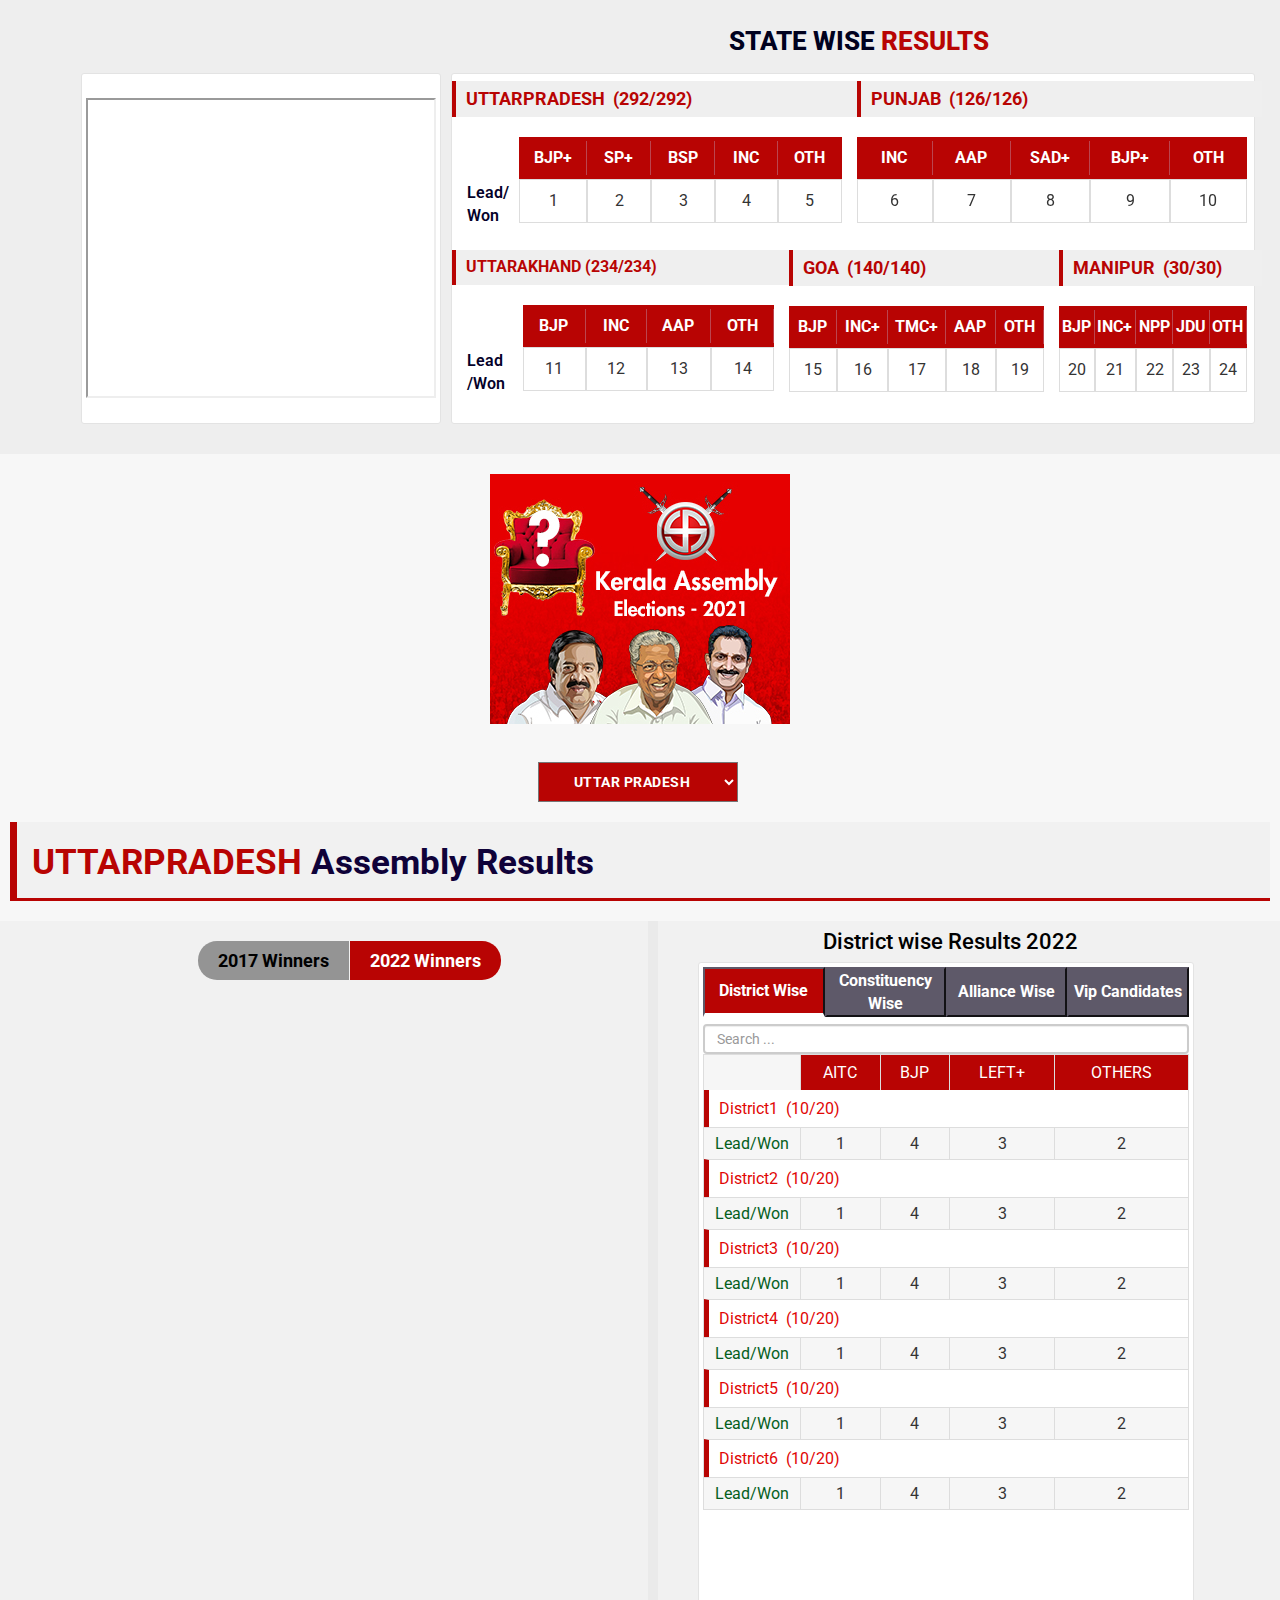
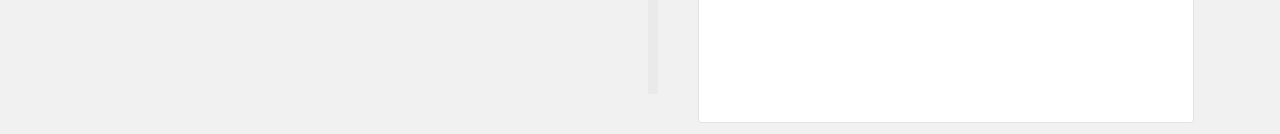
==== index.html @ da99a263 "fiveStateTally function added" ====
<!DOCTYPE html>
<html lang="en">

<head>
  <meta charset="utf-8">
  <meta http-equiv="X-UA-Compatible" content="IE=edge">
  <!-- <meta http-equiv="Content-Security-Policy" content="IE=edge"> -->
  <meta name="viewport" content="width=device-width, initial-scale=1">
  <title>ETV Bharat Election</title>
  <!-- Bootstrap -->
  <link href="css/bootstrap.min.css" rel="stylesheet">
  <link href="css/font-awesome.min.css" rel="stylesheet">
  <link href="css/styles.css" rel="stylesheet">
  <link href="css/responsive.css" rel="stylesheet">
  <link href="css/flowplayer.min.css" rel="stylesheet">
  <link rel="stylesheet" href="css/data-tables.css">
  <link href="https://fonts.googleapis.com/css?family=Roboto:100,300,400,500,700,900" rel="stylesheet"
    type="text/css" />
  <link href="https://fonts.googleapis.com/css?family=Merriweather:300,300i,400,400i,700,700i,900,900i" rel="stylesheet"
    type="text/css" />
  <link href="https://fonts.googleapis.com/css?family=Asap:400,500,600,700|Cinzel:400,700|Maven+Pro:400,500,700"
    rel="stylesheet">
  <style>
    .highcharts-yaxis-labels { 
      display: none;
    }
  </style>
  <script async src="https://securepubads.g.doubleclick.net/tag/js/gpt.js"></script>
  <!-- Assam adds -->
  <script>
    window.googletag = window.googletag || { cmd: [] };
    googletag.cmd.push(function () {
      googletag.defineSlot('/175434344/ETB-Mdot-WB-Election-300x250-2', [300, 250], 'div-gpt-ad-1619693992826-0').addService(googletag.pubads());
      googletag.defineSlot('/175434344/ETB-Mdot-WB-Election-300x250-1', [300, 250], 'div-gpt-ad-1619693965889-0').addService(googletag.pubads());
      googletag.defineSlot('/175434344/ETB-Mdot-Tamilnadu-Election-300x250-2', [300, 250], 'div-gpt-ad-1619693924710-0').addService(googletag.pubads());
      googletag.defineSlot('/175434344/ETB-Mdot-Kerala-Election-300x250-1', [300, 250], 'div-gpt-ad-1619694049650-0').addService(googletag.pubads());
      googletag.defineSlot('/175434344/ETB-Mdot-Kerala-Election-300x250-2', [300, 250], 'div-gpt-ad-1619694076984-0').addService(googletag.pubads());
      googletag.defineSlot('/175434344/ETB-Mdot-Assam-Election-300x250-2', [300, 250], 'div-gpt-ad-1619693831909-0').addService(googletag.pubads());
      googletag.defineSlot('/175434344/ETB-Mdot-Tamilnadu-Election-300x250-1', [300, 250], 'div-gpt-ad-1619693895857-0').addService(googletag.pubads());
      googletag.defineSlot('/175434344/ETB-Mdot-Assam-Election-300x250-1', [300, 250], 'div-gpt-ad-1619690557572-0').addService(googletag.pubads());
      googletag.defineSlot('/175434344/ETB-Tamilnadu-Election-300x250', [300, 250], 'div-gpt-ad-1619085019384-0').addService(googletag.pubads());
      googletag.defineSlot('/175434344/ETB-Assam-Election-728x90', [728, 90], 'div-gpt-ad-1619084890267-0').addService(googletag.pubads());
      googletag.defineSlot('/175434344/ETB-Tamilnadu-Election-728x90', [728, 90], 'div-gpt-ad-1619085076269-0').addService(googletag.pubads());
      googletag.defineSlot('/175434344/ETB-Kerala-Election-728x90', [728, 90], 'div-gpt-ad-1619085131490-0').addService(googletag.pubads());
      googletag.defineSlot('/175434344/ETB-WB-Election-728x90', [728, 90], 'div-gpt-ad-1619084795127-0').addService(googletag.pubads());
      googletag.pubads().enableSingleRequest();
      googletag.pubads().collapseEmptyDivs();
      googletag.enableServices();
    });
  </script>
  <!-- Kerala Adds -->
  <script>
    window.googletag = window.googletag || { cmd: [] };
    googletag.cmd.push(function () {
      googletag.defineSlot('/175434344/ETB-Telugu-Andhrapradesh-Home-728x90-1', [728, 90], 'div-gpt-ad-1619591042705-0').addService(googletag.pubads());
      googletag.defineSlot('/175434344/ETB-Telugu-Andhrapradesh-Home-728x90-1', [728, 90], 'div-gpt-ad-1619591042705-0').addService(googletag.pubads());
      googletag.defineSlot('/175434344/ETB-HIndi-Bihar-Home-728x90-1', [728, 90], 'div-gpt-ad-1619590721177-0').addService(googletag.pubads());
      googletag.defineSlot('/175434344/ETB-Hindi-Delhi-Home-728x90-1', [728, 90], 'div-gpt-ad-1619591521659-0').addService(googletag.pubads());
      googletag.defineSlot('/175434344/ETB-Hindi-Delhi-Home-728x90-1', [728, 90], 'div-gpt-ad-1619591521659-0').addService(googletag.pubads());
      googletag.defineSlot('/175434344/ETB-English-National-Home-728x90-1', [728, 90], 'div-gpt-ad-1619590544629-0').addService(googletag.pubads());
      googletag.defineSlot('/175434344/ETB-Gujarati-Gajarat-Home-728x90-1', [728, 90], 'div-gpt-ad-1619590647524-0').addService(googletag.pubads());
      googletag.defineSlot('/175434344/ETB-HIndi-Haryana-Home-728x90-1', [728, 90], 'div-gpt-ad-1619591655993-0').addService(googletag.pubads());
      googletag.defineSlot('/175434344/ETB-HIndi-Himachalpradesh-Home-728x90-1', [728, 90], 'div-gpt-ad-1619591814342-0').addService(googletag.pubads());
      googletag.defineSlot('/175434344/ETB-HIndi-Jharkhand-Home-728x90-1', [728, 90], 'div-gpt-ad-1619592055180-0').addService(googletag.pubads());
      googletag.defineSlot('/175434344/ETB-Kannada-Karnataka-Home-728x90-1', [728, 90], 'div-gpt-ad-1619592490022-0').addService(googletag.pubads());
      googletag.defineSlot('/175434344/ETB-HIndi-Madhyapradesh-Home-728x90-1', [728, 90], 'div-gpt-ad-1619592125445-0').addService(googletag.pubads());
      googletag.defineSlot('/175434344/ETB-Marathi-Maharashtra-Home-728x90-1', [728, 90], 'div-gpt-ad-1619591246174-0').addService(googletag.pubads());
      googletag.defineSlot('/175434344/ETB-Oriya-Odisha-Home-728x90-1', [728, 90], 'div-gpt-ad-1619591308767-0').addService(googletag.pubads());
      googletag.defineSlot('/175434344/ETB-Punjabi-Punjab-Home-728x90-1', [728, 90], 'div-gpt-ad-1619591110009-0').addService(googletag.pubads());
      googletag.defineSlot('/175434344/ETB-HIndi-Rajasthan-Home-728x90-1', [728, 90], 'div-gpt-ad-1619592214223-0').addService(googletag.pubads());
      googletag.defineSlot('/175434344/ETB-Telugu-Telangana-Home-728x90-1', [728, 90], 'div-gpt-ad-1619590988230-0').addService(googletag.pubads());
      googletag.defineSlot('/175434344/ETB-urdu-jammu-and-kashmir-Home-728x90-1', [728, 90], 'div-gpt-ad-1619590933874-0').addService(googletag.pubads());
      googletag.defineSlot('/175434344/ETB-Urdu-National-Home-728x90-1', [728, 90], 'div-gpt-ad-1619590881032-0').addService(googletag.pubads());
      googletag.defineSlot('/175434344/ETB-HIndi-UttaraKhand-Home-728x90-1', [728, 90], 'div-gpt-ad-1619592287168-0').addService(googletag.pubads());
      googletag.defineSlot('/175434344/ETB-HIndi-Uttarpradesh-Home-728x90-1', [728, 90], 'div-gpt-ad-1619592365397-0').addService(googletag.pubads());
      googletag.defineSlot('/175434344/ETB-HIndi-chhattisgarh-Home-728x90-1', [728, 90], 'div-gpt-ad-1619672928221-0').addService(googletag.pubads());
      googletag.pubads().enableSingleRequest();
      googletag.pubads().collapseEmptyDivs();
      googletag.enableServices();
    });
  </script>

</head>

<body>
  <!-- etv-bharat-elections-logo -->
  <div style="width: 1px; min-width:100%;">
    
    <div>
      <!-- <div id="test-player"></div> -->
      <section class="content-sec section-pan" style="background: #EEEEEE;">
        <div class="container-fluid">
          <div class="row headingh5">
            <div class="col-lg-12 col-md-12 col-sm-12">
              <div class="col-lg-4 col-md-4 col-sm-12">
                <!-- <div class="col-lg-12 col-md-12 col-sm-12 no-pad"> -->
                <div class="main-heading">
                  <div class="row">
                    <div class="live-buttons col-lg-12 col-md-12 col-sm-12 col-xs-12 btn-group buttons" id="btn-live"
                      style="visibility: hidden;">
                      <!-- <div class="col-lg-12 col-md-12 col-sm-12 btn-group buttons"> -->
                      <button class="btn-background col-lg-5 col-md-5 col-sm-5 col-xs-5 live"
                        onclick="getLiveStateNews()" id="livenews">Live News </button>
                      <!-- <hr> -->
                      <button class="btn-background col-lg-6 col-md-6 col-sm-6 col-xs-6 live" onclick="getLiveDebate()"
                        id="livedebate">Live Debate</button>
                      <!-- </div> -->
                    </div>

                  </div>
                </div>
                <!-- </div> -->

                <!-- <div class="row headingh5"> -->
                <div class="col-lg-12 col-md-12 col-sm-12 no-pad" style="text-align: center;">
                  <!-- <div class="col-lg-4 col-md-4 col-sm-12 no-pad"> -->
                  <div class="col-blg col-bg col-last-child-resp">
                    <div class="live-news live-option" id="test-player">
                    </div>
                    <!-- <img src="./images/ads/standard-side-ad-2.jpg" style="margin-top: 45px;"> -->
                  </div>
                  <!-- </div> -->
                </div>
              </div>
              <div class="col-lg-8 col-md-8 col-sm-12" style="padding-left: 0;">
                <div class="row">
                  <div class="col-lg-12 col-md-12 col-sm-12" style="background: none;">
                    <div class="main-heading">
                      <h5 id="ec-result">STATE WISE <span>RESULTS</span></h5>
                    </div>
                  </div>
                </div>

                <div class="row">
                  <div class="col-blg col-bg col-last-child-resp clearfix">
                    <div class="row">
                      <div class="col-lg-12 col-md-12"
                        style="display: block; height: 164px;padding-right: 3px; padding-left: 11px;">
                        <div class="col-lg-6 col-md-6 col-sm-12 col-xs-12 no-pad bihar" id="bihar_tally">
                          <div>
                            <div class="state-name">UTTARPRADESH&nbsp;&nbsp;(<span id="UpTotal"></span>)</span></div>
                            <div class="col-lg-12 col-md-12 col-sm-12 col-xs-12 tally-table">
                              <div class="row">
                                <div class="col-lg-2 col-md-2 col-sm-1 col-xs-2" style="padding-right: 0;">
                                  <table style="width: auto" class="LW-width">
                                    <thead>
                                      <tr>
                                        <th class="tdata" style="visibility:hidden;width: 70px;height: 40px;"></th>
                                      </tr>
                                    </thead>
                                    <tbody>
                                      <tr>
                                        <td class="lead-win" style="color: #040129; word-break: break-word; height: 32px;">Lead/Won
                                        </td>
                                      </tr>
                                      <!-- <tr>
                                        <td class="lead-win" style="color: #0C6727; font-size: 18px; height: 32px;">Won
                                        </td>
                                      </tr> -->
                                    </tbody>
                                  </table>
                                </div>
                                <div class="col-lg-10 col-md-10 col-sm-11 col-xs-10" style="padding-left:0;">
                                  <table
                                    class="fixTable table1 table table-hover table-responsive col-lg-12 col-md-12 col-sm-12 col-xs-12 no-pad "
                                    id="westBengal" style="width: 100%;margin-left: 0px;">
                                    <thead>
                                      <tr>
                                        <!-- <th style="visibility: hidden; width: 70px;"></th> -->
                                        <!-- <th class="tdata2" style="background: #29A745;">AITC</th>
                                        <th class="tdata2" style="background: #FD8318;">BJP</th>
                                        <th class="tdata2" style="background: #FD2C2C;">LEFT+</th>
                                        <th class="tdata2" style="background: #BCBCBC;">OTH</th> -->
                                      </tr>
                                    </thead>
                                    <tbody id="Up_data" class="td-border">
                                    </tbody>
                                  </table>
                                </div>
                              </div>
                            </div>
                          </div>
                        </div>
                        <div class="col-lg-6 col-md-6 col-sm-12 col-xs-12 no-pad bihar" id="bihar_tally">

                          <!-- <div> -->
                          <div class="state-name">PUNJAB&nbsp;&nbsp;(<span id="PbTotal"></span>)</span></div>
                          <div class="col-lg-12 col-md-12 col-sm-12 col-xs-12 tally-table">
                            <div class="row">
                              <div class="hidden-md col-sm-1 hidden-xl hidden-lg col-xs-2" style="padding-right: 0;">
                                <table style="width: auto" class="LW-width">
                                  <thead>
                                    <tr>
                                      <th class="tdata" style="visibility:hidden;width: 70px;height: 40px;"></th>
                                    </tr>
                                  </thead>
                                  <tbody>
                                    <tr>
                                      <td class="lead-win" style="color: #040129; word-break: break-word; height: 32px;">Lead/Won
                                      </td>
                                    </tr>
                                    <!-- <tr>
                                      <td class="lead-win" style="color: #0C6727; font-size: 18px; height: 32px;">Won
                                      </td>
                                    </tr> -->
                                  </tbody>
                                </table>
                              </div>
                              <div class="col-lg-12 col-md-12 col-sm-11 col-xs-10"  style="padding-left:0;">
                                <table
                                  class="fixTable table1 table table-hover table-responsive col-lg-12 col-md-12 col-sm-12 col-xs-12 no-pad"
                                  id="assam" style="width: 100%">
                                  <thead>
                                    <tr>
                                      <!-- <th style="visibility: hidden; width: 70px;"></th> -->
                                      <!-- <th class="tdata2" style="background: #FD8318;">BJP+</th>
                                      <th class="tdata2" style="background: #5491FB;">INC+</th>
                                      <th class="tdata2" style="background: #FD2C2C;">AJP+</th>
                                      <th class="tdata2" style="background: #BCBCBC;">OTH</th> -->
                                    </tr>
                                  </thead>
                                  <tbody id="Pb_data" class="td-border">
                                    <!-- <tr style="height: 28px;">
                                                <td></td>
                                                <td></td><td></td><td></td>
                                             </tr>
                                             <tr style="height: 28px;">
                                                <td></td>
                                                <td></td><td></td><td></td>
                                             </tr> -->
                                  </tbody>
                                </table>
                              </div>
                            </div>
                          </div>

                        </div>


                        <!-- Ad-Blog -->
                       
                      </div>
                    </div>

                    <div class="row">
                      <div class="col-lg-12 col-md-12"
                        style="height: 164px; margin-top: 5px;padding-right: 3px; padding-left: 11px;">
                        <div class="col-lg-5 col-md-5 col-sm-12 col-xs-12 no-pad bihar" id="bihar_tally">


                          <div>
                            <div class="state-name puducherry-name">UTTARAKHAND&nbsp;(<span
                                id="UkTotal"></span>)</span></div>
                            <div class="col-lg-12 col-md-12 col-sm-12 col-xs-12 tally-table">
                              <div class="row">
                                <div class="col-lg-2 col-md-2 col-sm-1 col-xs-2" style="padding-right: 0;">
                                  <table style="width: auto" class="LW-width UK-LW-width">
                                    <thead>
                                      <tr>
                                        <th class="tdata" style="visibility:hidden;width: 70px;height: 40px;"></th>
                                      </tr>
                                    </thead>
                                    <tbody>
                                      <tr>
                                        <td class="lead-win" style="color: #040129; height: 32px;">Lead/Won
                                        </td>
                                      </tr>
                                      <!-- <tr>
                                        <td class="lead-win" style="color: #0C6727; font-size: 18px; height: 32px;">Won
                                        </td>
                                      </tr> -->
                                    </tbody>
                                  </table>
                                </div>
                                <div class="col-lg-10 col-md-10 col-sm-11 col-xs-10 PB-padding-left" >
                                  <table
                                    class="fixTable table1 table table-hover table-responsive col-lg-12 col-md-12 col-sm-12 col-xs-12 no-pad"
                                    id="puducherry" style="width: 100%">
                                    <thead>
                                      <tr>
                                        <!-- <th style="visibility: hidden; width: 70px;"></th> -->
                                        <!-- <th class="tdata2" style="background: #5491FB;">UPA</th>
                                        <th class="tdata2" style="background: #FD8318;">NDA</th>
                                        <th class="tdata2" style="background: #BCBCBC;">OTH</th> -->
                                      </tr>
                                    </thead>
                                    <tbody id="Uk_data" class="td-border">
                                      <!-- <tr style="height: 28px;">
                                             <td></td>
                                             <td></td><td></td>
                                          </tr>
                                          <tr style="height: 28px;">
                                             <td></td>
                                             <td></td><td></td>
                                          </tr> -->
                                    </tbody>
                                  </table>
                                </div>

                              </div>
                            </div>
                            <!-- </div> -->


                          </div>
                        </div>
                        


                       
                        <div class="col-lg-4 col-md-4 col-sm-12 col-xs-12 no-pad">

                          <div class="state-name">GOA&nbsp;&nbsp;(<span id="tamilTotal"></span>)</span></div>
                          <div class="col-lg-12 col-md-12 col-sm-12 tally-table">
                            <div class="row">
                              <div class="hidden-md col-sm-1 hidden-xl hidden-lg col-xs-2" style="padding-right: 0;">
                                <table style="width: auto;" class="LW-width">
                                  <thead>
                                    <tr>
                                      <th class="tdata" style="visibility:hidden;width: 70px;height: 40px;"></th>
                                    </tr>
                                  </thead>
                                  <tbody>
                                    <tr>
                                      <td class="lead-win" style="color: #040129; word-break: break-word; height: 32px;">Lead/Won
                                      </td>
                                    </tr>
                                    <!-- <tr>
                                      <td class="lead-win" style="color: #0C6727; font-size: 18px; height: 32px;">Won
                                      </td>
                                    </tr> -->
                                  </tbody>
                                </table>
                              </div>
                              <div class="col-lg-12 col-md-12 col-sm-11 col-xs-10" style="padding-left:0;">
                                <table
                                  class="fixTable table1 table table-hover table-responsive col-lg-12 col-md-12 col-sm-12 col-xs-12 no-pad "
                                  id="tamilnadu" style="width: 100%;">
                                  <thead>
                                    <tr>
                                      <!-- <th style="visibility: hidden; width: 70px;"></th> -->
                                      <!-- <th class="tdata1" style="background: #29A745;" width='95'>AIADMK+</th>
                                      <th class="tdata1" style="background: #FD2C2C;" width='95'>DMK+</th>
                                      <th class="tdata1" style="background: #1E1E1E;" width='95'>AMMK+</th>
                                      <th class="tdata1" style="background: #E60706;" width='95'>MNM+</th>
                                      <th class="tdata1" style="background: #0B7D24;" width='95'>NTK</th>
                                      <th class="tdata1" style="background: #BCBCBC;" width='95'>OTH</th> -->

                                    </tr>
                                  </thead>
                                  <tbody id="Ga_data" class="td-border">
                                    <!-- <tr style="height: 28px;">
                                          <td></td>
                                          <td></td><td></td><td></td>
                                       </tr>
                                       <tr style="height: 28px;">
                                          <td></td>
                                          <td></td><td></td><td></td><td></td><td></td>
                                       </tr> -->
                                  </tbody>
                                </table>
                              </div>
                            </div>
                          </div>
                        </div>
                        <div class="col-lg-3 col-md-3 col-sm-12 col-xs-12 no-pad">

                          <!-- <div> -->
                          <div class="state-name">MANIPUR&nbsp;&nbsp;(<span id="keralaTotal"></span>)</span></div>
                          <div class="col-lg-12 col-md-12 col-sm-12 tally-table">
                            <div class="row">
                              <div class="hidden-md col-sm-1 hidden-xl hidden-lg col-xs-2" style="padding-right: 0;">
                                <table style="width: auto" class="LW-width">
                                  <thead>
                                    <tr>
                                      <th class="tdata" style="visibility:hidden;width: 70px;height: 40px;"></th>
                                    </tr>
                                  </thead>
                                  <tbody>
                                    <tr>
                                      <td class="lead-win" style="color: #040129; word-break: break-word; height: 32px;">Lead/Won
                                      </td>
                                    </tr>
                                    <!-- <tr>
                                      <td class="lead-win" style="color: #0C6727; font-size: 18px; height: 32px;">Won
                                      </td>
                                    </tr> -->
                                  </tbody>
                                </table>
                              </div>
                              <div class="col-lg-12 col-md-12 col-sm-11 col-xs-10" style="padding-left:0;">
                                <table
                                  class="fixTable table1 table table-hover table-responsive col-lg-12 col-md-12 col-sm-12 col-xs-12 no-pad"
                                  id="kerala" style="width: 100%">
                                  <thead>
                                    <tr>
                                      <!-- <th style="visibility: hidden; width: 70px;"></th> -->
                                      <!-- <th class="tdata2" style="background: #E60706;width: 95px">LDF</th>
                                      <th class="tdata2" style="background: #5491FB;" width='95'>UDF</th>
                                      <th class="tdata2" style="background: #FD8318;">NDA</th>
                                      <th class="tdata2" style="background: #BCBCBC;">OTH</th> -->
                                    </tr>
                                  </thead>
                                  <tbody id="Mnr_data" class="td-border">
                                    <!-- <tr style="height: 28px;">
                                                <td></td>
                                                <td></td><td></td><td></td>
                                             </tr>
                                             <tr style="height: 28px;">
                                                <td></td>
                                                <td></td><td></td><td></td>
                                             </tr> -->
                                  </tbody>
                                </table>
                              </div>
                            </div>
                          </div>
                        </div>
                      </div>




                    </div>
                    <!-- <hr style="border-bottom: 3px solid #EFEFEF; margin: 0; margin-top: 5px;"> -->
                  </div>
                </div>



              </div>

            </div>
          </div>




        </div>

      </section>

      <section id="state-adds" style="margin-top: 20px;">
        <div class="container">
          <!-- <di/v class="col-lg-4 col-md-4"> -->
          <div class="col-lg-4 col-md-4 col-sm-12 col-xs-12 no-pad" style="text-align: center;">
            <div class="add-blog col-ad1">
              <div class="add-space" id="web-add">

              </div>
            </div>
          </div>
          <!-- </div> -->
          <div class="col-lg-4 col-md-4 col-sm-12 col-xs-12 no-pad" style="text-align: center;">
            <div id="state-img">
              <!-- <img src="images/states/westbengal.jpg" alt="" style="width: 100%; height: auto;" /> -->
            </div>
          </div>
          <!-- <div class="col-lg-4 col-md-4"> -->
          <div class="col-lg-4 col-md-4 col-sm-12 col-xs-12 no-pad" style="text-align: center;">
            <div class="add-blog col-ad1">
              <div class="add-space1" id="web-add1">

              </div>
            </div>
          </div>
        </div>
        <!-- </di> -->
      </section>
      <div class="container">
        <div class="col-lg-4 col-md-4 col-sm-12 col-xs-12 no-pad"></div>
      <div class="col-lg-4 col-md-4 col-sm-12 col-xs-12 no-pad">
        <div class="col-lg-12 col-md-12 col-sm-12 col-xs-12 selectState" style="text-align: center;" >
          <select id="mySelect" onchange="selectState()">
            <option value="Up" class="select-opt" >UTTAR PRADESH</option>
            <option value="Pb" class="select-opt" >PUNJAB</option>
            <option value="Uk" class="select-opt" >UTTARAKHAND</option>
          </select>
        </div>
      </div>
      <div class="col-lg-4 col-md-4 col-sm-12 col-xs-12 no-pad"></div>
    </div>
      <!-- <div style="display: none"> -->
        <div class="col-lg-12 col-md-12 col-sm-12 col-xs-12 no-pad">
          <div id="election-state" class="row election-state" >
            <div class = "col-lg-12 col-md-12 col-sm-12 col-xs-12 no-pad">
              <h1><span class="state-select" id="state-name"></span> Assembly Results</h1>
            </div>
        
            <!-- <div class="col-lg-4 col-md-4 col-sm-4 col-xs-4 no-pad InDiv">
              <select id="mySelect"  class="mySelect"  onchange="selectState()">
                <option value="Up" class="select-opt" >UTTARPRADESH</option>
                <option value="Pb" class="select-opt" >PUNJAB</option>
                <option value="Uk" class="select-opt" >UTTARAKHAND</option>
                <option value="Goa" class="select-opt" >GOA</option>
                <option value="Mn"class="select-opt" >MANIPUR</option>
              </select>
            </div> -->
          </div>
         
        </div>
      <!-- </div> -->
      <section id="other-states" class="container-fluid election-results"
        style="background-color: #F1F1F1; border-bottom:1px solid#F1F1F1; display: none">
        <div class="col-lg-12 col-md-12 col-sm-12 col-xs-12 no-pad">
          <div class="iframe-embed col-lg-6 col-md-6 col-sm-12 col-xs-12 no-pad  ">
            <div class="btn-group1" style="display: block;">
              <button class="year prev-year " style="display: inline-block" onclick="getPrevYear()"
                id="previous-year">2017 Winners</button>
              <button class="year crnt-year clicked" onclick="getCrntYear()" id="current-year">2022 Winners</button>
            </div>
            <div class="embed col-lg-12 col-md-12 col-sm-12 col-xs-12 no-pad" id="iframe-state">
              <!-- <iframe src="https://flo.uri.sh/visualisation/5637976/embed" frameborder="0" scrolling="no"
                        style="width:100%;height:630px;"></iframe> -->
            </div>
          </div>
          <div class="col-lg-6 col-md-6 col-sm-12 col-xs-12 no-pad">
            <div class="col-lg-10 col-md-10 col-sm-12 col-xs-12 no-pad tally-d">
              <div class="text-center result-name" id="resultName">
                <h2>Election Results</h2>
              </div>
              <div class="col-blg col-bg1 col-last-child-resp clearfix">

                <div id="myDiv" class="btn-list col-lg-12 col-md-12 col-sm-12 col-xs-12 no-pad">
                  <button class="btn5 dist col-lg-3 col-md-3 col-sm-3 col-xs-3 active clicked no-pad  "
                    onclick="getDistrictResult()" id="distResult">District Wise<span></span></button>

                  <button class="btn5 const col-lg-3 col-md-3 col-sm-3 col-xs-3 no-pad " onclick="getConstResult()"
                    id="partyResult">Constituency Wise<span></span></button>
                  <button class="btn5 party col-lg-3 col-md-3 col-sm-3 col-xs-3 no-pad " onclick="getPartyResult()"
                    id="vipResult">Alliance Wise<span></span></button>

                  <button class="btn5 vip col-lg-3 col-md-3 col-sm-3 col-xs-3 no-pad" onclick="getVipResult()"
                    id="otherResult">Vip Candidates<span></span></button>
                </div>
                <div id="myDiv" class="btn-list1 col-lg-12 col-md-12 col-sm-12 col-xs-12 no-pad" style="display: none;">
                  <button class="btn5 dist  col-lg-2 col-md-2 col-sm-2 col-xs-2 active clicked no-pad  "
                    onclick="getDistrictResult()" id="distResult">District Wise<span></span></button>

                  <button class="btn5 const col-lg-3 col-md-3 col-sm-3 col-xs-3 no-pad " onclick="getConstResult()"
                    id="partyResult">Constituency Wise<span></span></button>
                  <button class="btn5 party col-lg-2 col-md-2 col-sm-2 col-xs-2 no-pad " onclick="getPartyResult()"
                    id="vipResult">Alliance Wise<span></span></button>
                  <button class="btn5 phase col-lg-2 col-md-2 col-sm-2 col-xs-2 no-pad " onclick="getPhaseResult()"
                    id="vipResult">Phase Wise<span></span></button>
                  <button class="btn5 vip col-lg-3 col-md-3 col-sm-3 col-xs-3 no-pad" onclick="getVipResult()"
                    id="otherResult">Vip Candidates<span></span></button>
                </div>
                <!-- <br> -->
                <!-- <div> -->
                <div class="col-lg-12 col-md-12 col-sm-12 col-xs-12 no-pad search-box" id="dist-search">
                  <input type="text" class="form-control" placeholder="Search ..." id="tdSearch" name="search"
                    autocomplete="off">
                </div>
                <div class="col-lg-12 col-md-12 col-sm-12 col-xs-12 no-pad search-box" id="dist-search1">
                  <input type="text" class="form-control" placeholder="Search ..." id="tdSearch1" name="search"
                    autocomplete="off">
                </div>
                <div class='main-heading1 col-lg-12 col-md-12 col-sm-12 col-xs-12 no-pad' style="margin-left: 0px;"
                  id="vip-list">
                  <h5 id='bihar-heading'> VIP Candidates </h5>
                </div>
                <div class="col-lg-12 col-md-12 col-sm-12 col-xs-12 no-pad scroll-blog constituency-scroll">
                  <table id="AP_Constituency" class="colstyle tdata table table-bordered table-hover table-responsive"
                    rules="none">
                    <tbody id="constituency_tbody">

                    </tbody>
                  </table>
                </div>

              </div>

            </div>
          </div>
      </section>
      <div class="election-state" id="state-name1" style="display: none">
        <h1><span class="state-select">Puducherry</span> Assembly Results</h1>
      </div>
      <section class="container-fluid election-results1" id="tamil-vip" style="margin-top: 20px; display: none">
        <div class="col-lg-12 col-md-12 col-sm-12 col-xs-12 no-pad">
          <div class="col-lg-6 col-md-6 col-sm-12 col-xs-12 no-pad" style="text-align: center;">
            <div class="add-blog">

              <div class="row">
                <div class="col-md-12">
                  <div class="add-space-2" id="BannerAdd1">
                    <!-- <img src='images/states/tamilnadu.jpg' alt=''style='width:300; height: 250;' /> -->
                  </div>
                </div>
              </div>
            </div>
          </div>
          <div class="col-lg-6 col-md-6 col-sm-12 col-xs-12 no-pad">
            <div class="col-last-child-resp clearfix puducherry1">
              <div class="main-heading2">
                <h5 id="bihar-heading"> Constituency Wise Results</h5>
              </div>
              <div class="col-lg-12 col-md-12 col-sm-12 col-xs-12 no-pad search-box">
                <input type="text" class="form-control" placeholder="Search ..." id="tdSearch2" name="search">
              </div>
              <div class="col-lg-12 col-md-12 col-sm-12 col-xs-12 no-pad scroll-blog other-scroll">
                <table id="Pc_Constituency1" class="colstyle tdata table table-hover table-bordered table-responsive"
                  rules="none">
                  <thead id="thead-st1">
                    <tr>
                      <th>Constituency</th>
                      <th>Candidate Name</th>
                      <th>Party name</th>
                      <th>Status</th>
                    </tr>

                  </thead>
                  <tbody id="constituency_tbody1">

                  </tbody>
                </table>
              </div>
            </div>
          </div>

        </div>

      </section>
    </div>
    <!-- -->
    <!-- -->

  </div>
  <!-- jQuery (necessary for Bootstrap's JavaScript plugins) -->
  <script src="js/jquery.v3.3.1.js"></script>
  <!-- Include all compiled plugins (below), or include individual files as needed -->
  <script src="js/bootstrap.min.js"></script>
  <script src="js/Highcharts.js"></script>
  <script type="text/javascript" src="js/youtube-lightbox.js"></script>
  <script type="text/javascript" src="js/flowplayer-1.js"></script>
  <script type="text/javascript" src="js/flowplayer-2.js"></script>
  <script src="js/jquery.dataTables.min.js"></script>
  <script src="js/dataTables.bootstrap.min.js"></script>
  <script src="js/tableHeadFixer.js"></script>
  <script>
    $(document).ready(function () {
      $(".fixTable").tableHeadFixer();
      var header = document.getElementById("myDiv");
      var btns = header.getElementsByClassName("btn5");
      for (var i = 0; i < btns.length; i++) {
        btns[i].addEventListener("click", function () {
          var current = document.getElementsByClassName("active");
          if (current.length > 0) {
            current[0].className = current[0].className.replace(" active", "");
          }
          this.className += " active";
        });
      }

      $('button.btn5').on('click', function () {
        $('button').removeClass('clicked');
        $(this).addClass('clicked');
      });
      // $('button.party').click(function(){
      //   document.getElementById('tdSearch').value = '';
      //   });



    });
  </script>
  <script src="js/plugins.js"></script>
  <script src="customJS/lokSabhaEresult.js"></script>
  <script type="text/javascript">
    $(window).ready(function () {
      $(".scroll-blog").removeAttr('style');
    });
  </script>
</body>

</html>
---- css/styles.css ----
/*table fixed header*/
/*
.table-able table{
	min-width: 650px;
}
.tally-scroll table{
	min-width: 650px;
}
.resp-th-width tr td:first-child {
		max-width: 50px;
		
	}
*/

/* .btn-background:active {
	color: red;
} */
/* .bihar-heading{
  background-color: #F05C5C;
} */
/* .table-bordered{
  border: 1px solid #ddd
} */
/* tr:nth-child(even) {background-color: #ddd;}
tr:nth-child(odd) {background-color: #eee;} */
@media only screen and (max-width: 500px) {
	#datawrapper-chart-I19Oa{
		height:430px;
	  }
	  #datawrapper-chart-41N0A{
		  height: 503px;
	  }
	#datawrapper-chart-Z30ot {
	  height: 480px;
	}
  }

  @media only screen and (min-width: 651px) {
	#datawrapper-chart-I19Oa{
		height:690px;
	  }
	  #datawrapper-chart-41N0A{
		  height: 750px;
	  }
	#datawrapper-chart-Z30ot {
	  height: 695px;
	}
  }
  @media only screen and (min-width: 1100px) {
	#datawrapper-chart-I19Oa{
	  height: 700px;
	}
	#datawrapper-chart-41N0A{
		height: 750px;
	}
	#datawrapper-chart-Z30ot{
		height: 683px;
	}
  }
.td-border tr th {
	font-weight: 900px !important;
} 
.td-border tr td{
	border: none;
	border: 1px solid #dddddd !important;
}

.result-name{
	font-size: 22px;
	color: black;
	font-weight: 500;
	margin: 5px 0;
}


.text-center{
	text-align: center;
}
.select-opt{
	background-color: #FFFFFF; 
	color: #B80403;
	line-height: 2px;
}
.selectState{
	text-align: right;
    padding-right: 5%;
}
#mySelect{
	height: 40px; 
	width: 200px; 
	margin-top: 18px; 
	background-color: #B80403; 
	color: white;
	border-radius: 5% #B80403;
	text-align: center;
	font-weight: bold;
	letter-spacing: 0.5px;
} 
/* #mySelect{ */
	/* background-color: #F05C5C; 
	color: white;
} */
.table>thead>tr>td .td-left{
  float: left;
}
.add-space-2{
  margin-left: 160px;
  height: 350px;
  margin-top: 107px;
  text-align: center;
}
.table>thead>tr>th {
  background-color: #9BA7AD;
  position: sticky;
  top: 0px;
}
#constituency_tbody1 tr:nth-child(odd) {
	background: #fbfbfb;
  }
  #constituency_tbody1 tr:nth-child(even) {
	background: #f6f6f6;
}
#constituency_tbody1{
	font-size: 18px !important;
}
.wb1{
  background-color: #B80403;
  color: white;
}
.wb2{
  background-color: #B80403;
  color: white;
}
.wb3{
  background-color: #B80403;
  color: white;
}

.assam1{
  background-color: #FD8318;
  color: white;
}
.assam2{
  background-color:#5491FB;
  color: white;
}
.assam3{
  background-color: #FD2C2C;
  color: white;
}
.assam4{
  background-color: #B80403 ;
  color: white;
}
.tamil1{
background-color: #29A745;
color: white;
}


.tamil2{
 background-color: #FD2C2C;
 color: white; 
}

.tamil3{
 background-color: #1E1E1E;
 color: white; 
}

.tamil4{
 background-color:#B80403 ;
 color: white; 
}

.tamil5{
 background-color: #0B7D24;
 color: white; 
}

.tamil6{
 background-color:#BCBCBC ; 
}

.party-class{
  color: black;
  background-color: #EEEEEE;
}
.ldf-party{
  font-weight: 700;
  background-color: #bcbcbc;
}
.const-row{
  border-bottom: 1px;
  position: sticky;
  top: 0px;
  
}
.col-set{
  margin-left: 4.166666667%;
}
.hr1{
  border-bottom: 1px solid gray;
}
.puducherry{
  background-color: #F1F1F1;
  padding: 20px;
  border-right: 10px solid #EAEAEA;
}

.puducherry1{
	background: #f1f1f1;
	padding: 20px;
	border: none;
}
.tamil-v{
  text-align: center;
}


.main-heading1 {
  /* width: 200px; */
	background-color: #B80403;
    color: white;
    height: 40px;
    text-align: center;
    margin:8px 5px 8px 25px;
    border-radius: 5px;
}
.main-heading2 h5{
	/* width: 330px; */
	  background-color: #5D5868;
	  color: white;
	  height: 40px;
	  text-align: center;
	  font-size: 24px;
	  border-radius: 5px;
	  padding: 8px;
  }
.main-heading1 h5 {
	margin-bottom: 11px;
	margin-top: 10px;
	line-height: 25px;
	text-align: center;
	font-size: 20px;
	padding: 10px 15px;
	/* font-weight: 700; */
}

#thead-st1{
	background: #CDCCD0;
}
#thead-st1 th{
	border-left: 1px solid black;
}

.even {
	color: green;
}
.tally-d{
  /* margin-top: 40px; */
  margin-left: 40px;
}
button {
	color: black;

	position: relative;
	text-decoration: none;

	margin-bottom: 6px;
  }
  button.clicked span {
	  border-bottom: 2px solid white;
    /* left: 25%;
      bottom: -10px;
      display: block;
      width: 0px;
      height: 0px;
      margin-left: -18px;
      position: absolute;
      border-left: 7px solid transparent;
      border-right: 7px solid transparent;
      border-top: 10px solid #fff;
      
    border-top-color:#F05C5C; */
    }


.table>tbody>tr>th {
  position:sticky;
  top:0px;
}
.lead1 {
  /* border-top: none; */
  font-weight: 700;
  background-color: #F6F6F6;
  font-size:17px;  
  border:0;
}
.edhyna{
  background-color: #F6F6F6;
  border:1px solid #aaa4a4;
  font-size: 20px;
  font-weight: 500;
  
}
.dist1{
  border-left: 5px solid #B80403 !important;
  color: #E10605;
  font-size: 20px;
  /* font-weight: 500 !important; */
  background-color: #FFFFFF;
  text-align: initial !important;
  padding-left: 10px !important;
  height: 27px !important;
  vertical-align: inherit !important;
  /* float: left; */
  /* margin-left: 20px; */
}
.stateTable{
  float: left;
  /* margin-right:20%; */
  width:80%;
}
#thead-st{
  margin: 15px 15px 20px 20px;
}
.class1{
  color: #FFFFFF;
  background-color: #B80403;
  font-size: 17px;
}
.class2{
  color: #FFFFFF;
  background-color:#5491FB;
  font-size: 17px;
}
.class3{
  color: #FFFFFF;
  background-color: #FD8318;
  font-size: 17px;
}
.class4{
  color: #000000;
  background-color: #BCBCBC;
  font-size: 17px;
}
.table-h{
  width: 20%;
  line-height: 25px;
  background-color:#F6F6F6 ;
}
.table1{
  
  margin-right:30px;
  /* float: right; */
  width: 100%
 /* text-align: justify; */
 /* margin-left: auto;
 margin-right: auto; */
 /* margin-left: %; */
  /* width: 100; */
}
.colstyle{
  text-align: center;
  /* margin: 15px 15px 20px 20px; */
}
h1{
  color: #0F0239;
  font-weight: bold;
  font-size: 35px;
}

.btn5{
  height: 50px;
  /* width: 115px; */
  /* padding: 15px, 20%; */
  font-weight: bold;
  font-size: 16px;
  outline: none;
  background-color: #5E5969;
  color: #FFFFFF;
  border-color:  #5E5969;
}
.btn5:hover{
  background-color: #B80403;
  border-bottom-color:  white;
  border-bottom: 4px solid white;
  padding: 6px; 
  /* border-radius: 5px solid #B80403; */
}
.clicked{
  background-color: #B80403;
  border-bottom: 4px solid white;
  padding: 6px;
  /* border-color:  #B80403; */
}

/* 
.btn5{
	height: 50px;
	border: none;
	
	font-weight: bold;
	font-size: 16px;
	outline: none;
	background-color: #B80403;
	color: #FFFFFF;
	border-left: 1px solid #a09ea7;

  }
  .btn5:hover{
	background-color: #B80403;
	border-bottom-color:  white;
	border-bottom: 4px solid white;
	padding-bottom: 6px;
	  
  }
  .clicked{
	background-color: #B80403;
	border-radius: none;
	border-bottom: 4px solid white;
	padding-bottom: 6px;
  
	  
  
  } */
  


.election-state{
  background: #f1f1f1;
  border-left: 5.5pt solid #B80403;
  border-bottom: 2.5pt solid#B80403;
  margin: 15px 10px 20px 140px;
  /* margin-bottom: 25px; */
  font-size: 18px;
  line-height: 24px;
  border-radius: 0;
  padding: 2px 15px 5px 15px;
}
.state-select{
  color: #B80403;
}

.banner-space{
  height: 90px;
  width: 728px;
  border: 1px solid;
  text-align: center;
}
.constituency-hindi-header{
  height: 305px;
}
/* 
#bihar_tally{
	display: block;
} */
#maha_tally{
	display:none;
}

.top-add{
	/* width: 100%; */
	/* margin: auto; */
	text-align: center;
	margin-bottom: 15px;
}

.top-add p{
	font-size: 14px;
	font-weight: bold;
	color: #fff;
	margin-bottom: 5px;
	
}

.logo-container{
	padding-right: 15px;
    padding-left: 5%;
    margin-right: auto;
    /* margin-left: 15px; */
}
.img-size{
	width: 300px;
	height: 250px;
}
.live-buttons{
	font-size: 14px;
}
.buttons > #livenews{
	width: 95px;
	padding: 3px 3px;
	border: none;
	border-top-left-radius: 13px;
	border-bottom-left-radius: 13px;
}

.buttons > #livedebate{
	width: 95px;
	padding: 3px 3px;
	border: none;
	border-top-right-radius: 13px;
	border-bottom-right-radius: 13px;
}
.live-name{
	font-size: 12px;
	font-weight: bold;
	float: left;
}

.live-buttons{
	/* text-align: center; */
	/* margin: auto; */
	vertical-align: middle;
	margin-top: 8px;
	
}
.btn-background{
	background-color: #1a2e3c;
	color: white;
	border: 1px solid white;
}

.btn-background:hover{
	color: rgb(207, 6, 6);
	
}

.live{
	outline: none;
}
.live:hover{
	color: rgb(207, 6, 6);
}
.live:nth-child(2):before{
	border-right: 2px solid #fff;
	content: "";
	left: 0px;
	height: 32px;
	position: absolute;
	right: 100px;
	top: -3px;
	transform: rotate(30deg) translateZ(0px);
  }
/* .separator {
	position: relative;
	width: 300px;
	height: 100px;
  }
  
.separator::before {
	position: absolute;
	content: "";
	width: 100%;
	height: 100%;
	background-color: white;

	linear-gradient:(to top right,
		rgba(0,0,0,0) 0%,
		rgba(0,0,0,0) calc(50% - 0.8px),
		rgba(0,0,0,1) 50%,
		rgba(0,0,0,0) calc(50% + 0.8px),
		rgba(0,0,0,0) 100%);
  }
  
  .separator::after {
	position: absolute;
	content: "";
	width: 100%;
	height: 100%;
	background-color: red;
	clip-path: polygon(100% 0, 0 100%, 100% 100%);
  } */
  
/* span.separator{
	width: 2px;
  height: 2px;
  border:none;
  /* right: -68px; */
  /* bottom: 10px; */
  /* margin-top: 0px; */
  /* padding-top: 2px; */
  /* background-color: white; */
 /* color: white; */
  /* -ms-transform: rotate(20deg); IE 9 */
  /* transform: rotate(115deg); */
/* }  */
.selected-option {
	font-size: 18px;
}

.fixTable > .thead-clr {
	background-color: #9ba7b0;
}

.tdata{
	text-align:center;

}
.tdata2{
	width: 95px !important;
	color: white;
}
.tdata1{
	font-size: 14px !important;
	width: 95px !important;
	color: white;
}
.tdata tr td{
	line-height: 21px !important;
	font-weight: 600;
}

.total-tr {
	background-color: #90a7b7;
	font-weight: bold;
	color: #000;
	text-align: center;
}
.total-tr td:last-child { 
	background-color : #324d61;
	color: #fff	
}
.headingh5 h5 {
	font-size: 16px;
/*	margin-left: 15px;*/
}

/*YouTube-Lighting-Box*/
#mList a div {
  visibility: visible;
  background: rgba(0, 0, 0, .8);
}
#mPlayer {
  display: none;
  background: rgba(0, 0, 0, .8);
  position: fixed;
  width: 100%;
  height: 100%;
  z-index: 20;
  left: 0;
  top: 0;
}
#mPlayer div {
  position: fixed;
  background: #000;
  width: 560px; /* width of YouTube Player */
  height: 315px; /* height of YouTube Player */
  left: calc(50vw - 280px); /* 280 is .5(560), centers x axis*/
  top: calc(50vh - 157px); /* 157 is .5(315), centers y axis*/
}
/*YouTube-Lighting-Box-End*/

.vip-position {
	position: relative;
}

/* ad-blog in news section  */
.section-add{	
	position: absolute;
    top: 50%;
    left: 50%;
    margin-right: -50%;
    transform: translate(-50%, -50%);
	width: 300px;
	height: 250px;

}

/* side ad-blog in container  */
.col-ad{
	height:396px;
}

.sec-ad{
	width: 300px;
	height: 250px;
	margin: auto;
	position: relative;
	top: 10%;	
}

/* main ad-blog at the bottom of the section */
.main-adds{
	width: 728px;
	height: 90px;
	margin: auto;
	/* padding-top:15px; */
}

.add-space {
	text-align: -webkit-center;
	/* margin-left: 10%;
	margin-right: 10%; */
	/* margin:0 14%;  */
	/* width:100%; */
}

.add-space1 {
	text-align: -webkit-center;
	/* margin-left: 10%;
	margin-right: 10%; */
	/* margin:0 14%;  */
	/* width:100%; */
}

.details-btn {
	text-align: center;
	margin-top: 20px;
	display: inline-block;
	width: 100%;
}
.details-btn > a {
	display: inline-block;
	color: #000;
	background-color: #ccc;
	padding: 5px 15px;
	border-radius: 5px;
}
.select-btn {
	width: 30%;
	height: 40px;
	color: #fff;
	padding: 10px;
	border: 0;
	font-size: 16px;
	float: right;
}

.select-btn_1{
	background-color: #ff5429;
}

.select-btn_2{
	background-color: #2f7ed8;
}

.select-btn_3{
	background-color: #0d233a;
}

.select-btn_4{
	background-color: #fe0175;
}

.option1 {
	border: 2px solid #ff5429;
	padding: 10px;
}

.option2 {
	border: 2px solid #2f7ed8;
	padding: 10px;
}

.option3 {
	border: 2px solid #0d233a;
	padding: 10px;
}

.option4 {
	border: 2px solid #fe0175;
	padding: 10px;
}

.section-pan {
	padding: 20px 0px 20px;
	padding-left: 4%;
	/* margin-bottom: 20px; */
	/* background: #EEEEEE; */
}
.col-bg1 {
	background-color: #f6f6f6;
	/* padding-bottom: 6px;
	padding-top: 6px; */
	margin: auto;
	padding: auto;
	border-radius: 4px;
}
.col-bg {
	background-color: #fff;
	/* padding-bottom: 6px;
	padding-top: 6px; */
	margin: auto;
	padding: auto;
	border-radius: 4px;
}
/*Nav_bar*/
header {
	padding: 7px 0;
}
.header-sec {
	position: relative;
	padding-bottom: 10px;
	padding-top: 10px;
}
.header-sec::after {
	content: "";
	position: absolute;
	width: 100%;
	height: 4px;
	background-color: #cc0001;
	left: 0;
	bottom: 16px;
}
.logo-div  img{
	margin-top: 10px;
	position: relative;
	z-index: 2;
}
/*
.navbar {
	min-height: auto;
	margin-bottom: 0px;
}
.navbar-nav {
	margin: 10px 0px 0px 30px;
}
.navbar-nav li a div {
	text-align: center;
}
.navbar-nav li a div img {
	margin: auto;
	text-align: center;
}
.navbar-brand::before {
	position: absolute;
	content: "";
	width: 100%;
	left: 0;
	height: 3px;
 	background-color: #fff;
	bottom: 19%;
	z-index: -1;
}
.navbar-default .navbar-nav > li > a {
	color: #fff;
}
.navbar-brand {
	height: auto;
	padding: 10px 10px;
}
.navbar-default {
	background-color: #031820;
	border: 0;
}
.navbar-nav > li > a {
	padding: 0px 6px;
    font-family: 'Maven Pro', sans-serif;
    font-weight: 500;
    text-transform: capitalize;	
}
.navbar-default .navbar-nav > .active > a, .navbar-default .navbar-nav > .active > a:focus, .navbar-default .navbar-nav > .active > a:hover {
	color: #fff;
	background-color: transparent;
}

.navbar-default .navbar-nav > li > a:focus, .navbar-default .navbar-nav > li > a:hover {
	color: #fff;
	background-color: transparent;
}
*/

.heading h3 {
	text-transform: uppercase;
	color: #000;
	border-bottom: 2px solid #e2e1e1;
	margin-bottom: 15px;
	padding-bottom: 5px;
}

.innerheading h3 {
	text-transform: uppercase;
    color: #000;
    margin-bottom: 0px;
    line-height: 10px;
	margin-left: 5px;
}

.marquee-pan-2 {
	position: relative;
	width: 100%;
	min-height: 186px;
	overflow: hidden;
	padding: 2px;
	padding-left: 0px;
	margin-top: 5px;
	margin-bottom: 10px;
}

.inner-breaking-news a {
	display: inline-block;
	text-decoration: none;
	color: #000;
	padding: 5px;
	background-color: #e3e3e3;
	margin-bottom: 10px;
	border-radius: 5px;
}

.inner-breaking-news a p img{
	float: left;
	border-radius: 5px;
	margin-right: 10px;
}

/*latest-news*/
.latest-news {
	display: inline-block;
	border-bottom: 3px solid #e3e3e3;
}
.new-img {
	float: left;
	margin-right: 10px;
}
.new-img img {
	width: 140px;
	border-radius: 5px;;
}
.news-cont {
    padding: 5px 5px 5px 0px;
}
.news-cont h3 {
	margin-top: 0;
	margin-bottom: 3px;
	color: #333;
	font-size: 15px;
}
.news-cont p {
	color: #333;
}
.news-cont p span {
	background-color: #f38d08;
	font-size: 10px;
	padding: 2px 3px;
	border-radius: 3px;
	margin-left: 5px;
}

/*elec-info-blg*/
.col-blg h3 {
	color: #000;
	margin-top: 0;
	margin-bottom: 5px;
	text-transform: uppercase;
	font-size: 15px;
}

.live-h3 h3 {
	margin-top: 10px;
}

.col-blg h3 i {
	color: red;
	font-size: 18px;
}

.col-blg h5 { 
/*	text-align: center;*/
	margin-top: 0;
}

.col-blg h6 { 
	text-align: center;
	margin-bottom: 0;
}
.col-blg {
	position: relative;
	margin-right: 10px;
	margin-bottom: 10px;
	padding: 4px;
	border: 1px solid #e3e3e3;
	border-radius: 3px;
	min-height: 351px;
	/* border-bottom: 3px solid #1a2e3c; */
}
.height-auto {
	min-height: auto!important;
}

.height-325 {
	min-height: 325px;
}
.pie-cart-blg {
	overflow: hidden;
	min-height: 295px!important;
}
.state-blg {
	min-height: 602px!important;
}
.ap_odisha-blg {
	min-height: 250px!important;
}
.info-graph-bot {
	min-height: 270px!important;
	padding: 0;
	border: 0;
	background-color: #f3f3f3;
	border-radius: 0;
}

#tally_lok_sabha {
		width: 100%; 
		height: 405px; 
		position: absolute; 
		top: 15%; 
		left: 0
	}

#tally_lok_sabha::after {
	content: "";
	position: absolute;
	width: 2px;
	height: 185px;
	background-color: #B40003;
	top: 5%;
	left: 0;
	right: 0;
	margin: auto;
	z-index: 9999;
	
}
/*
.center-line-1 {
	position: absolute;
	width: 2px;
	height: 154px;
	background-color: #B40003;
	top: 33%;
	left: 0;
	right: 0;
	margin: auto;
	z-index: 9999;
}
*/
.center-line {
	position: absolute;
	width: 2px;
	height: 135px;
	background-color: #B40003;
	top: 23%;
	left: 0;
	right: 0;
	margin: auto;
	z-index: 9999;
}
.col-tweets {
	min-height: 380px;
}
.col-footer {
	min-height: 700px;
}

.col-constituency {
	min-height: 300px;
}
.past-rajastan {
	position: absolute!important;
}

.col-last-child {
	margin-right: 0px;
}

.pie-cart {
	position: relative;
}

.pie-cart-table {
	position: relative;
}

.pie-cart-table table {
	margin-bottom: 8px;
}
.tr-td-center {
	text-align: center;
}
.t-heading th {
	padding: 3px 8px!important;
}
.t-td td {
	padding: 3px 8px!important;
}
.fa-info-circle {
	position:absolute;
	right: 20px;
	font-size: 20px;
	color: #479000;
}


/*show-more-div*/
.show-div {
    display:none;
	margin-bottom: 10px
}
#loadMore {
    padding: 10px;
    text-align: center;
    background-color: #d11111;
    color: #fff;
    border-width: 0 1px 1px 0;
    border-style: solid;
    border-color: #fff;
    box-shadow: 0 1px 1px #ccc;
    transition: all 400ms ease-in-out;
    -webkit-transition: all 400ms ease-in-out;
    -moz-transition: all 400ms ease-in-out;
    -o-transition: all 400ms ease-in-out;
}
#loadMore:hover {
    background-color: #a30808;
    color: #fff;
}
/*pie-chart*/
.pie-chart-div {
	width: 100%;
	min-height: 250px;
	height: 100%;
}

/*top-stories*/
.top-stories ul {
	padding-left: 0;
	display: block;
}

.top-stories ul li {
	list-style: none;
	display: inline;
	float: left;
	position: relative;
	max-width: 50%;
	margin-bottom: 30px;
}

.top-stories ul li::after {
	content: "";
	position: absolute;
	height: 2px;
	background-color: #dbdada;
	left: 0;
	bottom: -8px;
	width: 95%;
}

.top-stories ul li a {
	color: #000;
	display: block;
}

.top-stories ul li img {
	float: left;
	margin-right: 10px;
	border-radius: 5px;
	width: 80px;
}

.crore-mlas h3 {
	margin-bottom: 0;	
}

/*====================*/

body {
	font-family: 'Roboto', sans-serif;
	background-color: #f7f7f7;
}

a {
	text-decoration: none!important;
}

.bg-white {
	background-color: #fff;
	
}

.bdr-right {
	border-right: 1px solid #e7e7e7;
	position: relative;
}

.no-pad {
	padding-right: 0;
	padding-left: 0;
}

.pad-left-none {
	padding-left: 0;
}

.row-bdr-top {
	border-top: 1px solid #e7e7e7;
}

.pad-rit {
	padding-right: 15px;
}

/*Add-blog*/
.add-blog {
	text-align: center;
	margin: auto;
	margin-bottom: 20px;
}

.add-blog img {
	margin: auto;
	vertical-align: middle;
}

/*Side-Add-blog*/

.mid-add-blg h4 a img {
	width: 100%;
}
.mid-add-blg h4 a p {
	color: #069;
	margin-top: 10px;
	margin-bottom: 0px;
	font-size: 15px;
}

.mid-add-blg:hover h4 a p {
	text-decoration: underline;
}
.mid-add-blg h4 a span {
	font-size: 10px;
	color: #8a8a8a;
}

.mid-add-main {
	position: relative;
}

.add-icon {
	position: absolute;
	bottom: 0;
	right: 0;
}


/*nav*/

header {
	background-color: #fff;
}

/*==============main-content=================*/

/*top-heading*/

.top-heading h1 a{
	font-size: 30px;
	font-weight: 800;
	color: #000;
}

/*cont-blog*/

.take-a-print {
	position: absolute;
	top: 0;
	right: 0;
}

.cont-blog {
	position: relative;
}

.cont-blog select {
	width: 100%;
	
}

.blg-row {
	margin-top: 30px;
}

.shw-btn-row {
	margin-top: 0;
}

.footer-row {
	margin-top: 30px;
}
.cont-blog h4 {
	display: block;
}

.cont-blog-h4 h3 {
	text-transform: uppercase;
	font-size: 14px;
	border-top: 1px solid #e7e7e7;
	padding-top: 10px;
}

.cont-blog-h4 p {
	margin-top: 0px;
	font-size: 10px;
	display: inline-block;
}

.cont-blog h4 a {
	color: #000;
	text-transform: uppercase;
	font-weight: 600;
}

.seats-graph img {
	width: 100%;
}

.video-blg p {
	color: #888;
    font-size: 11px;
    font-weight: 400;
    line-height: 12px;
    margin-top: 8px;
	margin-bottom: 20px;
}
.video-blg h3 a {
	color: #000;
	font-family: 'Merriweather', serif;
	font-size: 20px;
	font-weight: 600;
}

.blink_text {

    animation:1s blinker linear infinite;
    -webkit-animation:1s blinker linear infinite;
    -moz-animation:1s blinker linear infinite;

     color: red;
    }

    @-moz-keyframes blinker {  
     0% { opacity: 1.0; }
     50% { opacity: 0.0; }
     100% { opacity: 1.0; }
     }

    @-webkit-keyframes blinker {  
     0% { opacity: 1.0; }
     50% { opacity: 0.0; }
     100% { opacity: 1.0; }
     }

    @keyframes blinker {  
     0% { opacity: 1.0; }
     50% { opacity: 0.0; }
     100% { opacity: 1.0; }
     }

/*---*/

.lats-mla-cmt {
	margin-top: 35px;
}

.latst-img-blg {
	position: relative;
	display: block;
	margin-bottom: 10px;
}

.latst-img-blg img {
	border-radius: 8px;
	width: 100%;
}

.img-overlay {
	position: absolute;
	left: 0;
	right: 0;
	top: 0;
	height: 100%;
	width: 100%;
	background: linear-gradient(to bottom, transparent 0, rgba(0,0,0,8) 95%);
	border-radius: 8px;
}

.latest-cont {
	position: absolute;
	bottom: 0;
	padding: 0px 10px;
}

.latest-cont p {
	color: #fff;
	font-size: 17px;
    line-height: 21px;
    font-weight: 500;
}

.mla-cmts {
	padding: 20px 0px;
	border-bottom: 1px solid #e7e7e7;
}

.mla-cmts a {
	display: block;	
	text-decoration: none;
	color: #000;
	font-size: 13px;
}

.mla-cmts a img {
	float: left;
	margin-right: 15px;
	width: 75px;
	border-radius: 3px;
}

/*NewsRoom-blog*/

.scroll-blog {
	height: 310px; 
	overflow: auto;
	-webkit-overflow: auto;
	
}
.fixTable  {
	border-collapse: separate;
	border-spacing: 0px 0;
}
.constituency-scroll>table>thead,.constituency-scroll>table>thead>th{
	background-color: #9ba7b0;
}
.other-scroll {
	height: 335px;
	
}
.other-scroll>table>thead>th, .other-scroll>table>thead> {
  background-color: #CDCCD0;
}

.vip-scroll {
	min-height: 465px;
}

.tally-scroll {
	height: 230px;
}
.seats-scroll {
	height: 385px;
}
.state-scroll {
	height: 185px;
}
.scroll-result {
	padding-top: 0px;
	height: 300px;
}
.constituency-scroll {
	height: 664px;
	overflow-x: auto;
}
.scroll-parties {
	padding-top: 0px;
	height: 235px;
}
.ap_odisha-blg > .scroll-blog {
	height: 271px;
}
#panel {
     display: none;
}

.news-room-blg {
	position: relative;
	border-top: 1px solid #e1e1e1;
	margin-bottom: 40px;
}

.news-room-blg::after {
	content: "";
	position: absolute;
	height: 40px;
	width: 40px;
	background: url(../images/news-room-icon.png);
	background-repeat: no-repeat;
	background-position: center;
	top: -22px;
	left: 10px;
}

.news-room-blg h4 {
	color: #8C8C8C;
    font-weight: 700;
    font-size: 12px;
    text-align: right;
}
.news-room-blg p {
	color: #333;
    font-size: 12px;
}
    
.news-room-blg img {
	width: 100%;
}

/*personalities-blog*/

#AP_Constituency tbody tr .leading-blog p {
	text-align: center;
	background-color: green;
} 
#AP_Constituency tbody tr .won-blog p{
	text-align: center;
	background-color: #2fd62f;
}
#AP_Constituency tbody tr .lost-blog p{
	text-align: center;
	background-color: #f80606;
}

/*
#AP_Constituency tbody tr .trailing-blog p {
	text-align: center;
	background-color: green;
}
*/



.trailing-blog .fa-long-arrow-down{
		color: #fff;
		animation: leading-blink 1s infinite;
	}

.leading-blog .fa-long-arrow-up{
		color: #fff;
		animation: leading-blink 1s infinite;
	}

@-webkit-keyframes leading-blink{
0%{opacity: 0;}
100%{opacity: 1;}
}
@keyframes leading-blink{
0%{opacity: 0;}
100%{opacity: 1;}
}

.personalities-blg {
	margin: 5px 5%;
	display: block;
	background: white;
	height: 100px;
	border-radius: 80px 0 0 80px;
	/* z-index: 9000; */
	position: relative;
	/* padding: 5px 0px; */
	position: relative;
	top: 0;
	left: 0;
}
.leading-blog p{
	color: #fff!important;
    font-size: 14px!important;
    text-transform: uppercase;
    background-color: green;
    margin-bottom: 0;
    display: inline-block;
    padding: 0px 8px;
    line-height: 21px;
    border-radius: 2px;
    margin-right: 5px;
	font-weight: 400;
	letter-spacing: 2px;
}
.leading-blog span {
	color: green;
}
.trailing-blog p{
	color: #fff!important;
    font-size: 14px!important;
    text-transform: uppercase;
    background-color: #dd5350;
    margin-bottom: 0;
    display: inline-block;
    padding: 0px 8px;
    line-height: 21px;
    border-radius: 2px;
    margin-right: 5px;
	font-weight: 400;
	letter-spacing: 2px;
}

.lost-blog p{
	color: #fff!important;
    font-size: 14px!important;
    text-transform: uppercase;
    background-color: red;
    margin-bottom: 0;
    display: inline-block;
    padding: 0px 8px;
    line-height: 21px;
    border-radius: 2px;
    margin-right: 5px;
	font-weight: 400;
	letter-spacing: 2px;
}

.won-blog p{
	color: #fff!important;
    font-size: 14px!important;
    text-transform: uppercase;
    background-color: #2fd62f;
    margin-bottom: 0;
    display: inline-block;
    padding: 0px 8px;
    line-height: 21px;
    border-radius: 2px;
    margin-right: 5px;
	font-weight: 400;
	letter-spacing: 2px;
}
.trailing-blog span {
	color: #337ab7;
}
td.leading-blog p{
	font-weight: 400;
	letter-spacing: 1px;
	background-color: green;
	font-size: 16px!important;
	display: block;
}
td.leading-blog p .fa-long-arrow-up{
	margin-left: 5px;
}
td.trailing-blog p{
	font-weight: 400;
	letter-spacing: 1px;
	background-color: red;
	font-size: 16px!important;
	display: block;
}
td.leading-blog p .fa-long-arrow-up{
	margin-left: 5px;
}
td.won-blog p {
    font-weight: 400;
    letter-spacing: 1px;
    background-color: #2fd62f;
    font-size: 16px !important;
    display: block;
}

.img-blg {
  /* background-color: red green pink yellow; */
	text-align: center;
	color: #000;
	/* background: white; */
	/* width: 100%; */
	/* height: 100px; */
	/* border-radius: 80px 0 0 80px; */
	z-index: 9000;
	position: relative;
	top: 0;
	left: 0;
}

.img-blg h4 {
	font-size: 13px;
	margin-bottom: 0;
}

.img-blg img {
  width: 100px;
  height: 100px;
  border-radius: 50%;
  margin-left: -20%;
  float: left;
  position: relative;
	top:0;
	left:0;
}
.img-blg .win, .img-blg .lose{
	position: absolute;
	width: 30px;
	height: auto;
	top:62px;
	left:99px;
	border-radius: 0;
	z-index: 999;
}

.pers-blg-text {
  display: inline-block;
  padding-top: 8px;
  /* margin-left:60px; */
  /* background-color: #FDFDFD; */
  position: relative;
  z-index: 1;
  /* height: 100px; */
}
.pers-blg-text h4 {
  color: #000;
  padding: 1px 5px 3px 5px;
  margin-bottom: 10px;
  font-size: 18px;
  text-align: initial;
  font-weight: 500;
  margin-left: 30px;
}
/* .pers-blg-text p {
	font-size: 12px;
	color: #000;
} */
.pers-blg-text hr{
  margin-top:0px;
  margin-bottom: 0px;
  border-top: 1px solid #cccccc;
}

.search-bar input {
	width: 80%;
}

.result-search-bar {
	text-align: right;
	margin-top: 10px;
	margin-bottom: 10px;
}
.result-search-bar input {
	width: auto!important;
}

.search-bar button {
	background-color: #042c7d;
	color: #fff;
	border: 1px solid #313131;
	border-radius: 3px;
}

.clr-lost {
	color: #ff0e0e;
}
.clr-lost span {
	color: #fff;
	background-color: red;
	font-weight: 500;
	padding: 2px 5px;
	text-transform: uppercase;
}

.clr-won {
	color: #509b07;
}
.clr-won span {
	color: #fff;
	background-color: #509b07;
	font-weight: 500;
	padding: 2px 5px;
	text-transform: uppercase;
}


/**/

/*
.leading-party {
	padding: 5px 0px;
}
*/

/*
.win-party {
	border: 1px solid #509b07;	
}

.lose-party {
	border: 1px solid #ff0000;
}
*/

.lead-cnt {
	text-align: center;
}

.lead-cnt i {
	font-size: 80px;
	color: #509b07;
	opacity: 0.8;
}

.lead-cnt h4 {
	font-size: 30px;
	color: #509b07;
}

.trail-cnt i {
	color: #b70703;
}

.trail-cnt h4 {
	color: #b70703;
}

.pers-blg-text h4 span {
  font-weight: 400;
  float: right;
  margin-right: 35px;
}

.trailing-party {
	border: 1px solid red;
	padding: 15px 0px;
}

/*
.trailing-party {
	border: 2px solid #b70703;
}
.trailing-party::after {
	content: "\f175";
	color: #b70703;
}
*/

/*Pie-grap-style*/

.pie-graph {
	text-align: center;
	margin-top: 25px;
}

.pie-graph h4 {
	margin-bottom: 0;
}
.pie-graph p{
	margin-bottom: 0;
	
}
.graph-table>tbody>tr>td, .graph-table>tbody>tr>th, .graph-table>tfoot>tr>td, .graph-table>tfoot>tr>th, .graph-table>thead>tr>td, .graph-table>thead>tr>th {
    padding: 8px;
	line-height: 5px;
    vertical-align: top;
    border-top: 1px solid #ddd;
}
.t-heading th{
	font-size: 12px;
	color: #111;
    font-weight: 700;
}
.ass-nat th {
	    color: #928b8b;
		font-size: 10px;
		font-weight: 500;
}

.popover-cont {
		color: #928b8b;
		font-size: 10px;
		font-weight: 500;
		line-height: 15px;
}

.popover-cont strong {
	color: #000;
}

.btm_txt {
    font-size: 9px !important;
    color: #a4a4a4;
    text-align: left;
    display: block;
}
.party-btn {
	display: inline-block;
    float: left;
    border-radius: 50%;
    width: 6px;
    height: 6px;
    background-color: #fff;
    vertical-align: middle;
    margin: 5px 5px 0 0px;
}
.clr-bjp {
	background-color: #ff5429;
}
.clr-cong {
	background-color: #27a4ff;
}
.clr-jds {
	background-color: #41ac38;
}
.clr-oth {
	background-color: #8d8d8d;
}
.party-title a {
	color: #000;
	font-weight: 700;
}

.info-popover {
	margin-left: 5px;
}
.info-popover:hover {}

.info-tabs li a {
	padding: 5px;
	color: #006699;
	border-width: 0;
	font-weight: 800
}

.info-tabs{
	display: inline-block;
    float: right;
    box-shadow: 3px 4px 3px 1px #cccccc;
    border-radius: 10px;
	background-color: #ededed;
	margin-bottom: 15px;
}

.info-tabs>li.active>a {
    color: #006699;
    cursor: default;
    background-color: #fff;
    border: 0px solid #ddd;
    border-bottom-color: transparent;
}

.info-tabs>li.active>a:focus{
    color: #000;
    cursor: default;
    background-color: #fff;
    border: 0px solid #ddd;
    border-bottom-color: transparent;
}

.info-tabs>li.active>a:hover {
    color: #006699;
    cursor: default;
    background-color: #fff;
    border: 0px solid #ddd;
    border-bottom-color: transparent;
}

.age-wise-title {
	text-align: center;
}
.age-wise-title h4 {
	font-size: 15px
}
.age-wise-title p {
	margin-bottom: 5px;
}
    
.info-fe-male {
	padding-top: 10px;
}

a.male-bt {
	text-decoration: none;
}
.male-bt {
	margin: 0px 5px;
	background-color: #4897f1;
	padding: 2px 10px;
	color: #fff;
}

.female-bt {
	margin: 0px 5px;
	background-color: #263c53;
	padding: 2px 10px;
	color: #fff;
}
.info-table tr td {
	padding: 0px 10px!important;
	color: #fff;
}
.info-table {
	border: 1px solid #ddd;
	margin-bottom: 7px;
	background-color: #4897f1;
}

.female-blog .info-table {
	background-color: #263c53;
}

/*----*/

.map-left {
	float: left;
	max-width: 60%;
	width: 100%;
	padding: 10px 15px;
}

.map-left img {
	width: 100%;
}
.map-right {
	max-width: 40%;
	width: 100%;
	float: left;
	text-align: center;
}

.map-right ul {
	display: inline-block;
	padding-left: 0;
}

.map-right ul li{
	list-style: none;
}

.map-right ul li p {
	margin-bottom: 0px;
	margin-top: 0px;
	font-size: 12px
}

.map-right ul li a{
	text-decoration: none;
	color: #fff;
	padding: 2px 15px;
	font-size: 11px;
	display: block;
	margin-bottom: 5px;
	border-radius: 2px;
	
}
.map-right ul li a:hover {
	cursor: pointer;
}

.bjp-clr-hld {
	background-color: #ff5429;
}

.bjp-clr-gain {
	background-color: #ea6645;
}

.cong-clr-hld {
	background-color: #27a4ff;
}

.cong-clr-gain {
	background-color: #3a86bf;
}

.jds-clr-hld {
	background-color: #41ac38;
}

.jds-clr-gain {
	background-color: #4c9546;
}

.oth-clr-hld {
	background-color: #8d8d8d;
}

.oth-clr-gain {
	background-color: #aeaeae;
}

.map-sub-btn {
	background-color: #2b2b2b;
	color: #fff;
}

.cont-blog-h4 .input-group {
	margin-top: 25px;
}

/*Crorepati*/

.mlas-th th {
	font-size: 11px;
	font-weight: 500;
	padding-top: 5px!important;
	padding-bottom: 5px!important;
}
.mlas-details {
	text-align: center;
}

.mlas-details td {
	font-size: 12px;
	
}

.sitin-mla-th th {
	font-size: 11px!important;
	
}
.bjp-clr {
	color: #ff5429;
	font-weight: 500;
	text-align: left;
}

.cong-clr {
	color: #27a4ff;
	font-weight: 500;
	text-align: left;
}
.jds-clr {
	color: #41ac38;
	font-weight: 500;
	text-align: left;
}
.oth-clr {
	color: #8d8d8d;
	font-weight: 500;
	text-align: left;
}

.show-btn {
	text-align: center;
	position: relative;
}

.show-btn::after {
	content: "";
	position: absolute;
	width: 100%;
	right: 0;
	left: 0;
	top: 25px;
	height: 8px;
	background-color: #dbdada;
	z-index: 1;
}

.show-btn button {
	background-color: #d11111;
	color: #fff;
	border: 0;
	border-radius: 5px;
	padding: 8px 25px;
	font-size: 16px;
	position: relative;
	z-index: 2;
}

/*parties*/

.parties>.bjp-party>td {
	color: #ff5429;
	text-align: center;
} 

.parties>.bjp-party>td>a {
	color: #ff5429;
	display: block;
	font-weight: 600;
	background: #fcfcfc;
    border: 1px solid #dfdfdf;
    border-radius: 4px;
    font-size: 11px;
    padding: 1px 5px;
    position: relative;
    text-align: center;	
}

.cong-party>td {
	color: #27a4ff!important;
}

.cong-party>td>a {
	color: #27a4ff!important;
}

.jds-party>td {
	color: #41ac38!important;
}

.jds-party>td>a {
	color: #41ac38!important;
}

.oth-party>td {
	color: #8d8d8d!important;
}

.oth-party>td>a {
	color: #8d8d8d!important;
}

.sittin-cong p {
	color: #27a4ff;
	font-weight: 500;
}

.sittin-bjp p {
	color: #ff5429;
	font-weight: 500;
}

.sittin-jds p {
	color: #41ac38;
	font-weight: 500;
}

.sittin-oth p {
	color: #8d8d8d;
	font-weight: 500;
}

.sittin-mla {
	font-size: 13px;
}
.sittin-mla thead tr th {
	font-size: 12px;
	font-weight: 500;
}
/*videos-slider*/

.mid_slider {
	max-width: 92%;
	margin: auto;
}

.carousel {
	margin-bottom: 0;
	padding: 0px;
}


/* The controlsy */

.carousel-control {
	left: 0px;
	height: 40px;
	width: 40px;
	background: rgba(0, 0, 0, 0.8);
	border: 0;
	margin-top: 70px;
	color: #fff;
	box-shadow: none;
	background-image: none!important;
	opacity: 0.9;
	line-height: 40px;
}

.carousel-control.right {
	right: 0px;
}

.video-slide a {
	text-decoration: none;
	display: block;
}

.video-slide a img {
	width: 100%;
	border-radius: 3px;
}

.video-slide a h3 {
	font-size: 13px;
	color: #000;
	margin-top: 8px;
	line-height: 18px;
}

.video-slide a h3 span {
	font-size: 12px;
	color: #8d8d8d;
}
/*Opinion*/

.opinion-blg {
	margin-top: 25px;
}



.opinion-blg h5 a {
	font-family: 'Merriweather', serif;
    font-size: 14px;
    line-height: 22px;
	color: #333;
	
}

.opinion-blg p a {
	color: #d63165;
}

.opinion-oth {
	margin-top: 25px;
}

.opinion-oth h4 {
	color: #cc0005;
	font-size: 15px;
	text-transform: uppercase;
}

.opinion-oth p {
	border-bottom: 1px solid #e7e7e7;
	padding-bottom: 10px;
}

.opinion-oth p a {
	color: #000;
}

.opinion-oth p a span {
	color: #d63165;
}


/*footer*/
.footer-social {
	margin-top: 10px;
}
.footer-social p {
	text-transform: uppercase;
	margin-bottom: 5px;
	color: #000;
}
.footer-social ul {
	padding-left: 0;
	display: block;
}

.footer-social ul li {
	list-style: none;
	display: inline-block;
	margin-right: 8px;
}

.footer-social ul li i {
	color: #000;
	font-size: 18px;
}

.search-container {
	width: 100%;
}

.footer-blg {
	border-bottom: 2px solid #e6e6e6;
}

.footer-blg .input-group input {
	border: 0;
    height: 58px;
    font-size: 40px;
    line-height: 56px;
    font-weight: 200;
    text-transform: uppercase;
}

.fotr-srch-btn {
	font-size: 30px;
	background-color: transparent;
	font-weight: 200;
	color: #555;
}

.trnd-btn {
	background: #1a2e3c;
    border-radius: 3px;
    font-size: 15px;
    font-weight: 800;
    color: #fff;
    text-align: center;
    text-transform: uppercase;
    padding: 3px 10px;
    letter-spacing: 0.8px;
    line-height: 18px;
}
.trnd-btn:focus, .trnd-btn:hover {
    color: #fff;
    text-decoration: none;
}

.tren-blgs {
	margin-top: 10px;
}

.tren-blgs ul {
	padding-left: 0;
	max-width: 31%;
	width: 100%;
	float: left;
	margin-right: 10px;
}

.tren-blgs ul li {
	list-style: none;
	padding: 12px 0;
	font-size: 13px;
	line-height: 22px;
	text-transform: none;
	font-weight: 400;
	position: relative;
}

.tren-blgs ul li a {
	color: #333;
}

.trend-underline {
	position: relative;
}

.trend-underline::after {
	content: "";
	position: absolute;
	width: 50%;
	height: 1px;
	bottom: 0;
	left: 0;
	border-bottom: 1px solid #e6e6e6;
}

.ftr-menu ul {
	padding-left: 0;
	
}

.ftr-menu ul li {
	list-style: none;
	display: inline-block;
	float: left;
    box-sizing: border-box;
    padding-right: 16px;
    margin-bottom: 7px;
    text-transform: uppercase;
    font-weight: 400;
    font-size: 15px;
}

.ftr-menu ul li a {
	color: #000;
}

.ftr-menu-1 {
	margin-top: 20px;
}

.ftr-menu-1 ul li {
	font-weight: 500;
}

.copy-rights {
	text-align: center;
}

.copy-rights a {
	color: #479000;
}


/*tweets*/
.twitter-timeline {
    height: 350px !important;
}


/*side-menu*/

.btn-group-sm .btn-fab{
  position: fixed !important;
  right: 29px;
  top: 50px; 
}
.btn-group .btn-fab{
  position: fixed !important;
  right: 20px;
  top: 50px;
}
#main{
  top: 20px;
}
#mail{
  top: 80px
}
#sms{
  top: 125px
}
#autre{
  top: 170px
}

/*side-quik-links*/

.side-quik-links {
	position: absolute;
	top: 25%;
	right: 0;
	height: 100%;
	padding: 0px;
}

.side-quik-links ul {
	padding: 0;
	margin: 0;
}
.side-quik-links ul li {
	list-style: none;
	margin-bottom: 5px;
}

.side-quik-links ul li a {
	background-color: #dfdfdf;
	padding: 5px 10px;;
	display: block;
	border-bottom: 2px solid #cc0001;
	color: #000;
	transition: all ease 300ms;
	font-size: 12px;
	font-weight: bold;
}

.side-quik-links ul li a:hover {
	background-color: #e1a116;
	transition: all ease 300ms;
	}

.vipid {
	height: 10px;
	width: 10px;
	position: absolute;
	top: 300px;
	left: 0;
	border: 1px solid #000;
	visibility: hidden;
}

.vipid1 {
	height: 10px;
	width: 10px;
	position: absolute;
	top: 768px;
	left: 0;
	border: 1px solid #000;
	visibility: hidden;
}

.vipid2 {
	height: 10px;
	width: 10px;
	position: absolute;
	top: 0px;
	left: 0;
	border: 1px solid #000;
	visibility: hidden;
}
.side-ad {
	text-align: center;
}

.side-ad img {
	margin: auto;
}

.l-side-ad img {
	margin-bottom: 15px;
}

.live-news-add img {
	width: 100%;
	margin-top: 10%;
}
.map-pan img {
	width: 100%;
}

.copy-right-pan {
	border-top: 3px solid red;
	padding: 15px 0px;
}

.copy-right-pan p {
	margin-bottom: 0;
}

.totel-target-info {
	position: absolute;
	top: 15%;
    left: 9px;
	background-color: #324d61;
	padding: 5px;
	text-align: center;
	color: #fff;
	width: 25%;
}

.totel-target-info h4 {
	margin-top: 0;
	margin-bottom: 0;
	font-size: 15px
}

.target-ap {
	background-color: #324d61;
	color: #fff;
	padding: 5px 5px 5px 8px;
	margin-bottom: 5px;
	border-radius: 2px;
}

.target-ap h4 {
	margin: 0;
	font-weight: 300;
}

.constit-drop {
	width: 100%;
	margin-bottom: 4px;
	height: 25px;
}
.constit-drop {
    border-radius: 3px;
    height: 30px;
    border-color: #ccc;
}
/*Lok Sabha Election table*/

.L-S-Election table {
	margin-top: 10px;
}

.form-control {
	height: 30px;
	color: #555;
	border: 2px solid #ccc;
}

/*Dropdown List positon*/
/*
.state-dropdown-list {
	position: absolute;
	top: 10;
	left: 10;
	z-index: 99;
}
*/

/*
.state-dropdown {
	position: absolute;
	top: 10px;
	right: 0;
	left: 0;
	z-index: 99;
	width: 97%;
	margin: auto;
}
*/

/*Tables Style*/

.table-state-wise>tbody>tr>td, .table-state-wise>tbody>tr>th, .table-state-wise>tfoot>tr>td, .table-state-wise>tfoot>tr>th, .table-state-wise>thead>tr>th {
    padding: 2px 5px;
    line-height: 15px;
    vertical-align: baseline;
    border-top: 1px solid #ddd;
}
/*
.table-state-wise>thead>tr>td {
	padding: 3px;
    line-height: 25px;
    vertical-align: top;
    border-top: 1px solid #ddd;
}
*/



/* 
.fixed_header thead {
	display:table;
	width: 100%;
	/* background-color: lightblue; */
	/* position: fixed;
  }
  .fixed_header{
	table-layout:fixed;
  }

.fixed_header tbody{
	display:block;
	overflow:auto;
	height:300px;
	width:100%;
  }
  .fixed_header thead tr{
	position: relative;
	display:block;
  } */ 
  

.table>tbody>tr>td, .table>tbody>tr>th, .table>tfoot>tr>td, .table>tfoot>tr>th, .table>thead>tr>td, .table>thead>tr>th {
	padding: 5px 2px; 
  line-height: 25px;
  font-size: 16px;
	font-weight: normal;
	/* height: 300px;  */
	vertical-align: baseline;
	text-align: center;
}

.table1>tbody>tr>th{
	font-size: 16px;
}


.table1>tbody>tr>td, .table1>tbody>tr>th, .table1>tfoot>tr>td, .table1>tfoot>tr>th, .table1>thead>tr>td, .table1>thead>tr>th {
	padding: 4px 0px; 
	line-height: 34px;
	font-size: 16px;
	text-align: center;
	/* height: 300px;  */
    vertical-align: baseline;
}

.table1>thead>tr>th {
	color: white;
}
.table1>thead>tr>th:last-child {
	color: black;
}
/* html {
	box-sizing: border-box;
  }
  *,
  *:before,
  *:after {
	box-sizing: inherit;
  }

.constituency-scroll, .ap-constituency {
	width:100%;
	position: relative;
	z-index: 1;
	margin: auto;
	overflow: auto;
	height: 305px;
  }
  .table-wrap {
	position: relative;
  }
  .constituency-scroll table {
	width: 100%;	position: relative;
	margin: auto;
	border-collapse: separate;
	border-spacing: 0;
  }

  .constituency-scroll th,
  .constituency-scroll td {
	padding: 5px 10px;
	vertical-align: top;
  }
  .constituency-scroll thead th {
	position: -webkit-sticky;
	position: sticky;
	top: 0;
	width:100%;
		
  } */


#AP_Constituency {
	font-size: 13px;
}
#TG_Constituency {
	font-size: 13px;
}

.state-maps {
	padding: 10px 0px;
	margin-top: 5px;
/*	border: 1px solid #ccc;*/
}
.state-maps img {
	width: 100%;
}
/*
.state-vips {
	padding-top: 40px;
}
*/
.state-vips h4 {
	background-color: #324d61;
	margin-top: 0;
	margin-bottom: 0px;
    color: #fff;
	text-align: center;
	font-weight: 200;
	line-height: 30px;
}
a.states-vip-blog {
	display: block;
    border-bottom: 1px solid #ccc;
    margin-bottom: 5px;
	padding: 5px 0px 5px 5px;
	text-decoration: none;
	color: #000;
	background-color: #efefef;
}
.states-vip-blog .vip-img {
	width: 25%;
	float: left;
	margin-right: 8px
}
.states-vip-blog .vip-img img {
	width: 100%;
}
.state-vip-cont {
/*	display: inline-block;
*/	font-size: 13px;
	margin-top: 10px;
	float: left;
    width: 60%;
}
.state-vip-cont p {
	margin-bottom: 5px;
}
.vip-leading p {
	display: inline-block;
    background-color: green;
    color: #fff;
    padding: 2px 5px;
    text-transform: uppercase;
    letter-spacing: 1px;
    margin-right: 6px;
    border-radius: 3px;
}
.vip-won p{
	display: inline-block;
    background-color: #2fd62f;
    color: #fff;
    padding: 2px 5px;
    text-transform: uppercase;
    letter-spacing: 1px;
    margin-right: 6px;
    border-radius: 3px;
}
.vip-leading span {
	color: green;
	text-transform: uppercase;
}
.vip-trailing p {
	background-color: red;
}

.vip-trailing span {
	color: red;
}
.state-wise-map-blg {
	max-width: 49%;
	width: 100%;
	float: left;
	margin-right: 5px;
}
.state-wise-vip-blg {
	max-width: 50%;
	width: 100%;
	float: left;
}

.main-heading {
	/* background-color: #e6e6e6; */
    color: #00011E;
    padding: 5px 5px 8px 8px;
    /* margin-bottom: 5px; */
    border-radius: 2px;
}
.main-heading h5 {
	margin-bottom: 11px;
	margin-top: 4px;
	line-height: 25px;
	text-align: center;
	font-size: 26px;
	font-weight: 800;
}
.main-heading h5 span{
 color: #B80403;
}

.empty-span:empty{
	background-color: red;
	width: 3px;
	height: 20px;
}


.state-name{
	border-left: 4px solid #B80403;
	padding-left: 15px;
	font-size: 22px;
	font-weight: 700;
	color: #B80403;
	background: #EFEFEF;
	width: 100%;
	padding: 5px 0 5px 15px;
	margin: 3px 0 0px;
}

.tally-table{
  margin-top: 20px;
  margin-bottom: 10px;
}

.news-section {
	background-color: #052e43;
	padding: 20px 0px 10px;
	padding-left: 4%;
	margin-bottom: 20px;

}


.vip-img > img {
    border-radius: 50%;
}

.lead-win{
  /* margin-left: 35px; */
  /* float: right; */
  /* padding-left: 13px; */
  padding-right: 0;
  font-weight: 600;
  padding-top: 5px;
  font-size: 16px;
}

.election-heading{
	background: #fff;
	padding-top: 40px;
}
.election-heading h2{
	color: #B80403;
	border-left: 5px solid #E80706;
	border-bottom: 2px solid #EC3635;
	padding: 8px 17px;
	margin-left: 6%;
}
.election-heading h2 span{
	color: #0F0239;
}

.election-results{
	background: #F7F7F7;
	display: flex;
	padding-left: 4%;
	margin-top: -10px;
}

.election-results1{
	padding: 0 10%;
}

.election-results .iframe-embed{
	/* / display: inline-flex; /
	/ width: 50%; / */
	border-right: 10px solid #EAEAEA;
}
.btn-group1{
	width: 100%;
	text-align: center;
	/* / z-index: 99999; /
	/ position: absolute; / */
	margin: 20px 0 20px 0%;
}
.year{
	/* background: #00011E;
	color: white; */
	border: none;
	outline: none;
	padding: 7px 20px;
	font-size: 18px;
	font-weight: 700;	
}
.embed{
	display: block;
	/* z-index: 1;
	position: relative; */
	/* / width: 40%; / */
	 /* margin-left: 15%;  */
}
.prev-year{
  background: #949494;
	color: black;
	border-radius: 19px 0 0 19px;
	margin-right: -2px;
	display: inline-block;
}
.crnt-year{
  /* / background: #00011E; / */
  background: #B80403;
	color: white;
	border-radius: 0 19px 19px 0;
}
.year:nth-child(2):before{
	border-right: 0px solid #fff;
	content: "";
	height: 32px;
	position: absolute;
	right: 100px;
	top: -3px;
	transform: rotate(90deg) translateZ(0px);
  }



.datatable1 td{
 border: 1px solid #aeaeae;
 text-align: center;

}
---- css/responsive.css ----
@media only screen and (min-width : 1824px) {
	#AP_Constituency {
    font-size: inherit;
}
#TG_Constituency {
	font-size: inherit;
}	
.col-blg {
	min-height: 351px;
}	
.tally-scroll {
	height: 302px;
}	
/*
.tally-scroll table {
    min-width: 591px;
}	
*/
	
}

@media only screen and (max-width : 1824px) {
	.tally-scroll{
		height: 290px;
	}
	.img-blg img{
		margin-left: -20%;
	}
	.main-adds {
		/* margin-top: 7px ; */
		/* margin-bottom: 0px ; */
		margin: 7px 15% 0;
	}
	.lead-win{
		word-break: break-word;
	}
}
@media only screen and (min-width : 1740px) {
	.UK-LW-width{
		width: 78px !important;
	}
}
@media only screen and (max-width : 1740px) {
	.LW-width{
		width: 73px !important;
	}
}
@media only screen and (min-width : 1724px) {
	.LW-width{
		width: 73px !important;
	}
}
@media only screen and (max-width : 1660px) {
	.LW-width{
		width: 50px !important;
	}
}
@media only screen and (max-width : 1624px) {
	.puducherry-name{
		font-size: 20px;
		padding: 6px 0 6px 2px;
	}
	.img-blg img{
		margin-left: -28%;
	}
}
@media only screen and (max-width : 1439px) {
	.pers-blg-text h4 {
		font-size: 15px !important;
		margin-left: 30px !important;
	}
}
@media only screen and (max-width : 1347px) {
		.UK-LW-width{
			width: 40px !important;
		}
	.state-name{
		font-size: 18px;
		padding: 5px 0 5px 10px;
	}
	.puducherry-name{
		font-size: 16px;
		padding: 6px 0 6px 10px;
	}
	.tally-scroll{
		height: 300px;
	}
	.election-state{
		margin: 20px 10px;
	}
	.img-blg img{
		margin-left: -40%;
	}
	.pers-blg-text h4 {
		padding-left: 25px;
	}
}

@media only screen and (max-width: 1199px){
	.pers-blg-text h4 {
		font-size: 15px !important;
		margin-left: 30px !important;
	}
	.puducherry-name{
		font-size: 14px;
		padding: 7px 0 7px 2px;
	}
	.pers-blg-text h4 {
		padding-left: 2px;
	}
	.img-blg img{
		margin-left: -23%;
	}
	.scroll-blog {
		/* height: 281px; */
	overflow-x: auto;
	}
	.ap-constituency{
		overflow: hidden;
	}
	.constituency-scroll{
		height: 500px;
	}
	.tally-scroll{
		height: 315px;
	}
	#westBengal{
		margin-left: 12px !important;
	}
	#tamilnadu{
		/* margin-left:-12px !important; */
	}
	.lead-win{
		padding-left: 0px;
	}
}
@media only screen and (max-width: 1040px){
	.pers-blg-text h4 {
		font-size: 14px !important;
		margin-left: 30px !important;
	}
}
@media only screen and (max-width: 1024px){
	.LW-width{
		width: 40px !important;
	}
	.pers-blg-text h4 {
		font-size: 14px !important;
		margin-left: 30px !important;
	}
	.main-adds{
		margin: 7px 5% 0;
	}
	.img-blg img{
		margin-left: -27%;
	}
	#tally_lok_sabha {
		top: 0%!important;
	}
	#tally_lok_sabha::after {
    content: "";
    position: absolute;
    width: 2px;
    height: 137px;
    background-color: #B40003;
    top: 18%;
    left: 0;
    right: 0;
    margin: auto;
    z-index: 9999;
}
	
	/*nav-bar*/
/*
.navbar-header {
      float: none;
  }
  .navbar-left,.navbar-right {
      float: none !important;
  }
  .navbar-toggle {
      display: block;
  }
  .navbar-collapse {
      border-top: 1px solid transparent;
      box-shadow: inset 0 1px 0 rgba(255,255,255,0.1);
  }
  .navbar-fixed-top {
      top: 0;
      border-width: 0 0 1px;
  }
  .navbar-collapse.collapse {
      display: none!important;
  }
  .navbar-nav {
      float: none!important;
      margin-top: 7.5px;
  }
  .navbar-nav>li {
      float: none;
  }
  .navbar-nav>li>a {
      padding-top: 10px;
      padding-bottom: 10px;
  }
  .collapse.in{
      display:block !important;
  }
	
.navbar-toggle {
    margin-top: 26px;
}	

.navbar-brand::before {
	position: absolute;
	content: "";
	width: 100%;
	left: 0;
	height: 4px;
	background-color: #cc0001;
	bottom: 19%;
	z-index: -1;
	display: none;
}	
	
.navbar-nav li a div img {
    margin-right: 10px;
    float: left;
}	
*/
	
/*--------*/
	
.col-blg {
    min-height: 342px;
}
.tally-scroll {
    height: 315px;
}
.totel-target-info {
	top: 20%;
	font-size: 12px;	
}	
.totel-target-info h4 {
	font-size: 11px
}	

.info-graph-bot {
    min-height: 235px!important;
}	
.col-footer {
    min-height: 650px;
}	
	
}
@media only screen and (max-width : 1021px) {
	
	.pers-blg-text h4 {
		font-size: 14px !important;
		margin-left: 28px !important;
	}
	.img-blg img{
		margin-left: -28%;
	}
	.side-quik-links {
		display: none;
	}
	#img1{
		width:250px;
  }
  .year{
    /* background: #00011E; */
    /* color: white; */
    border: none;
    outline: none;
    padding: 10px 28px;
    font-weight: 700;	
  }
  
}

@media only screen and (max-width : 991px) {
	.PB-padding-left{
		padding-left: 0px !important;
	}
	#state-img{
		margin-bottom: 4% ;
	}
	.selectState{
		text-align: center;
		padding-right: 0x;
	}
	.state-name{
		font-size: 22px;
		padding: 5px 0 5px 15px;
  }
  .add-space-2{
    margin-left: 90px;
    height: 270px;
    margin-top: 10px;
    text-align: center;
  }
	.puducherry-name{
		font-size: 22px;
		padding: 5px 0 5px 15px;
	}
  #tamilnadu{
		margin-left: 1px !important;
	}
	#westBengal{
		margin-left: 0px !important;
	}
	.img-blg img{
		margin-left: -20%;
	}
	.election-results .iframe-embed{
		border-right: none;
	}
	.tally-d{
		margin-left: 0;
	}
	#westBengal{
		margin-left:0px !important;
	}
	.news-section {
    background-color: transparent;
	}
	#img1{
		width:300px;
	}
 
	.news-section1 {
		background-color: #052e43 ;
		height: 85px;
	
	}
	
	#tally_lok_sabha {
		top: 27% !important;
	}
	.totel-target-info {
    top: 13%;
	}
	.col-blg {
    min-height: 342px;
}
	.col-last-child-resp {
		margin-right: 0px;
	}
.totel-target-info {
	width: 50%;
	}
	.center-line-1 {
	height: 201px;
	top: 34%;
}
.constituency-scroll {
	height: 300px;
}
.state-blg {
	min-height: auto !important;
}
.tally-scroll {
    height: 290px;
}
}

@media only screen and (max-width : 997px) {

	.PB-padding-left{
		padding-left: 10px;
	}
}

@media only screen and (max-width : 891px) {
	.logo-div {
		display: block;
		margin: 30px 0;
	}
	.main-adds {
		/* padding-top: 50px ; */
		margin-left: 0;
	}
	.img-blg img{
		margin-left: -24%;
	}
}
@media only screen and (min-width: 768px){
	/* .main-adds {
		/* margin-top: 7px ; */
		/* margin-bottom: 0px ; */
		/* margin: 7px 0 0;
	} */
	/* .img-blg img{
		margin-left: -15%;
	} */
}
@media only screen and (max-width: 768px){
	.img-blg img{
		margin-left: -27%;
	}
	.live-news-add img {
     margin-top: 0;
	}
	.main-adds{
		margin-left:0;
	}

.center-line-1 {
    height: 90px;
    top: 44%;
}	
/*
	.table-scrollable table{
	min-width: 450px;
}	
*/
}
@media only screen and (max-width: 767px){
	.pers-blg-text h4 {
		font-size: 16px !important;
		margin-left: 20px !important;
   }
  .table-responsive {
   margin-bottom: 0px !important;
  }
	.col-blg {
    min-height: 342px;
	}
		
	.totel-target-info {
	width: 50%;
	top: 13%;	
	}
	#tally_lok_sabha {
		top: 27%!important;
	}
	.center-line-1 {
	height: 200px;
	top: 36%;
}
	
.footer-row > .col-xs-4{
		width: 100%;
	}
	.footer-logo {
	display: flex;
	margin-bottom: 10px;
	}
	.footer-logo img {
		margin-right: 10px;
	}
	.ad-responsive img {
		float: none;
	    margin: auto;
	}
	.col-footer {
	min-height: auto;
	}	
	
}

@media only screen and (max-width : 660px) {
	.select-btn {
	width: 60%;
}

.info-graph-bot {
    min-height: 351px;
}	
.img-blg img{
	margin-left: -28%;
}
	
}
@media only screen and (max-width: 540px){
	.UK-LW-width{
		width: auto !important;
	}
	.resp-th-width tr td:first-child {
		max-width: 80px;
		
	}
	.state-dropdown-list {
	position: relative;
	}
}
@media only screen and (max-width: 595px){
	.lead-win{
		font-size: 15px;
	}
	.pers-blg-text h4 {
		 font-size: 14px !important;
		 margin-left: 20px !important;
	}
	.state-wise-map-blg {
	max-width: 100%;
	width: 100%;
	margin-right: 0px;
	margin-bottom: 10px;
}
	.state-wise-vip-blg {
	max-width: 100%;
	width: 100%;
}
.year{
  /* background: #00011E;
  color: white; */
  border: none;
  outline: none;
  padding: 10px 26px;
  font-weight: 700;	
}
		
}
@media only screen and (max-width: 460px){
		#tally_lok_sabha::after {
	content: "";
	position: absolute;
	width: 2px;
	height: 185px;
	background-color: #B40003;
	top: 8%;
	left: 0;
	right: 0;
	margin: auto;
	z-index: 9999;
	
}
	}
@media only screen and (max-width: 360px){
	.lead-win{
		font-size: 14px;
	}
	.btn-group1{
		margin: 20px 0 20px 0%;
	}
	#tally_lok_sabha::after {
    content: "";
    position: absolute;
    width: 2px;
    height: 141px;
    background-color: #B40003;
    top: 18%;
    left: 0;
    right: 0;
    margin: auto;
    z-index: 9999;
}
	.col-blg {
    min-height: 265px;
}
	.totel-target-info {
    width: 50%;
    top: 20%;
}
	#tally_lok_sabha {
    top: 10% !important;
}
.center-line-1 {
	height: 140px;
	top: 33%;
}	
}
@media only screen and (max-width: 320px){
	.year{
		font-size: 15px;
	}
	.lead-win{
		font-size: 14px;
	}
}
@media only screen and (max-width: 281px){
	.LW-width{
		margin-left: -6px;
	}
}
---- css/flowplayer.min.css ----
f04c@charset "UTF-8";
@font-face {
  font-family: flowplayer;
  src: url("icons/flowplayer.eot?#iefix") format("embedded-opentype"), url("icons/flowplayer.woff2") format("woff2"), url("icons/flowplayer.woff") format("woff"); }

.fp-icon {
  display: inline-block; }
  .fp-icon:before {
    font-family: flowplayer;
    font-size: 1.7em; }

.fp-airplay:before {
  content: "\e001"; }

.fp-fullscreen:before {
  content: "\f065"; 
  font-family: FontAwesome;	
}

.fp-checked:before {
  content: "\e003"; }

.fp-embed:before {
  content: "\e004";
  color: #fff; }

.fp-chromecast:before {
  content: "\e005"; }

.fp-email:before {
  content: "\e006"; }

.fp-playbtn:before {
  content: "\f04b";
  font-family: FontAwesome;
}

.fp-share:before {
  content: "\e009"; }

.fp-share2:before {
  content: "\e00a"; }

.fp-twitter:before {
  content: "\e00c";
  color: #1da1f2; }

.fp-facebook:before {
  content: "\e00a";
  color: #3b5998; }

.fp-volumebtn:before {
  content: "\e00b"; }

.fp-volume-off:before {
  content: "\e00d"; }

.fp-unload:before {
  content: "\e00f"; }

.fp-prevbtn:before {
  content: "\e011"; }

.fp-nextbtn:before {
  content: "\e012"; }

.flowplayer.is-mouseover .fp-captions, .flowplayer.is-paused .fp-captions {
  bottom: 3em; }

.flowplayer.is-poster .fp-engine {
  filter: alpha(opacity=0);
  opacity: 0; }

.flowplayer.is-loading .fp-engine {
  top: -9999em; }

.flowplayer.is-loading .fp-ui .fp-header, .flowplayer.is-loading .fp-ui .fp-controls {
  filter: alpha(opacity=0);
  opacity: 0; }

.flowplayer.is-splash .fp-ui > *, .flowplayer.is-poster .fp-ui > * {
  display: none; }

.flowplayer.is-splash .fp-ui > .fp-play, .flowplayer.is-poster .fp-ui > .fp-play {
  display: block; }

.flowplayer.is-splash.is-loading .fp-ui > .fp-play, .flowplayer.is-poster.is-loading .fp-ui > .fp-play {
  display: none; }

.flowplayer.is-splash.is-loading .fp-ui > .fp-waiting, .flowplayer.is-poster.is-loading .fp-ui > .fp-waiting {
  display: block; }

.flowplayer.is-poster .fp-engine {
  left: -9999em;
  top: -9999em; }

.flowplayer.is-poster .fp-captions {
  display: none !important; }

.flowplayer.is-disabled .fp-color {
  background-color: #999; }

.flowplayer.has-title .fp-header {
  top: 0;
  text-align: right; }

.flowplayer.is-fullscreen {
  top: 0 !important;
  left: 0 !important;
  border: 0 !important;
  margin: 0 !important;
  width: 100% !important;
  height: 100% !important;
  max-width: 100% !important;
  z-index: 99999 !important;
  -webkit-box-shadow: 0 !important;
          box-shadow: 0 !important;
  background-image: none !important;
  background-color: #333; }
  .flowplayer.is-fullscreen .fp-player {
    background-color: #333; }
  .flowplayer.is-fullscreen .fp-fullscreen:before {
    content: "\f066"; 
	font-family: FontAwesome;  
	}
	

.flowplayer.is-fullscreen.fp-outlined .fp-fullscreen:before, .flowplayer.is-fullscreen.fp-minimal .fp-fullscreen:before {
  content: "\e216"; }

.flowplayer.is-fullscreen.fp-edgy .fp-fullscreen:before {
  content: "\e116"; }

.flowplayer.is-fullscreen.fp-edgy.fp-outlined .fp-fullscreen:before, .flowplayer.is-fullscreen.fp-edgy.fp-minimal .fp-fullscreen:before {
  content: "\e316"; }

.flowplayer.is-loading .fp-waiting, .flowplayer.is-seeking .fp-waiting {
  display: block; }
  .flowplayer.is-loading .fp-waiting svg, .flowplayer.is-loading .fp-waiting p, .flowplayer.is-seeking .fp-waiting svg, .flowplayer.is-seeking .fp-waiting p {
    filter: alpha(opacity=100);
    opacity: 1; }

.flowplayer.is-loading .fp-play, .flowplayer.is-seeking .fp-play {
  display: none !important; }

.flowplayer.is-playing {
  background-image: none !important; }
  .flowplayer.is-playing .fp-playbtn:before {
    content: "\f04c"; 
	font-family: FontAwesome;
}

.flowplayer.is-playing.fp-outlined .fp-playbtn:before, .flowplayer.is-playing.fp-minimal .fp-playbtn:before {
  content: "\e208"; }

.flowplayer.is-playing.fp-edgy .fp-playbtn:before {
  content: "\e108"; }

.flowplayer.is-playing.fp-edgy.fp-outlined .fp-playbtn:before, .flowplayer.is-playing.fp-edgy.fp-minimal .fp-playbtn:before {
  content: "\e308"; }

.flowplayer.is-muted .fp-volumebtn:before {
  content: "\e00d"; }

.flowplayer.is-muted.fp-outlined .fp-volumebtn:before, .flowplayer.is-muted.fp-minimal .fp-volumebtn:before {
  content: "\e20d"; }

.flowplayer.is-muted.fp-edgy .fp-volumebtn:before {
  content: "\e10d"; }

.flowplayer.is-muted.fp-edgy.fp-outlined .fp-volumebtn:before, .flowplayer.is-muted.fp-edgy.fp-minimal .fp-volumebtn:before {
  content: "\e30d"; }

.flowplayer.is-inverted .fp-duration {
  display: none; }

.flowplayer.is-inverted .fp-remaining {
  display: block; }

.flowplayer.is-closeable .fp-header .fp-unload {
  display: block; }

.flowplayer.is-error {
  background-color: #aaa; }
  .flowplayer.is-error .fp-ui {
    filter: alpha(opacity=100);
    opacity: 1; }

.flowplayer.is-live .fp-timeline {
  visibility: hidden; }

.flowplayer.is-live.is-dvr .fp-timeline {
  visibility: visible; }

.flowplayer.is-live.is-dvr.is-live-position .fp-duration {
  color: #00abcd; }

.flowplayer.is-live .fp-timestamp {
  display: none !important; }

.flowplayer.is-flash-disabled .fp-waiting {
  display: none !important; }

.flowplayer.is-flash-disabled .fp-ui {
  height: auto;
  background: none;
  filter: alpha(opacity=100);
  opacity: 1; }
  .flowplayer.is-flash-disabled .fp-ui .fp-header, .flowplayer.is-flash-disabled .fp-ui .fp-controls {
    display: none; }

.flowplayer.is-flash-disabled .fp-engine {
  top: 0; }

.flowplayer.no-buffer .fp-ui .fp-controls .fp-timeline .fp-buffer {
  display: none; }

.flowplayer.no-volume .fp-volumebar {
  display: none; }

.flowplayer.fp-mute .fp-volumebtn {
  display: inline-block; }

@-webkit-keyframes pulse {
  0% {
    filter: alpha(opacity=0);
    opacity: 0; }
  100% {
    filter: alpha(opacity=100);
    opacity: 1; } }

@keyframes pulse {
  0% {
    filter: alpha(opacity=0);
    opacity: 0; }
  100% {
    filter: alpha(opacity=100);
    opacity: 1; } }

.flowplayer .fp-chromecast-engine {
  position: absolute;
  display: none;
  top: 0;
  bottom: 0;
  right: 0;
  left: 0;
  color: #fff; }
  .flowplayer .fp-chromecast-engine .fp-chromecast-engine-status {
    font-size: 150%;
    text-align: center; }
  .flowplayer .fp-chromecast-engine .fp-chromecast-engine-icon {
    -webkit-mask-image: url("[data-uri]");
    mask-image: url("[data-uri]");
    -webkit-mask-size: 100% 100%;
    background-color: #fff;
    margin: 10% auto 2em;
    height: 5em;
    width: 5em; }

.flowplayer.is-chromecast {
  background-color: #333; }
  .flowplayer.is-chromecast .fp-chromecast-engine {
    display: block; }
  .flowplayer.is-chromecast .fp-flash-disabled {
    display: none !important; }
  .flowplayer.is-chromecast .fp-engine {
    left: -9999em;
    top: -9999em;
    bottom: auto;
    right: auto; }

.flowplayer.fp-default-playlist .fp-prev, .flowplayer.fp-default-playlist .fp-next {
  position: absolute;
  top: 45%;
  filter: alpha(opacity=30);
  opacity: 0.3;
  -webkit-transition: opacity 0.2s;
  transition: opacity 0.2s; }
  .flowplayer.fp-default-playlist .fp-prev:hover, .flowplayer.fp-default-playlist .fp-next:hover {
    filter: alpha(opacity=100);
    opacity: 1; }
  .flowplayer.fp-default-playlist .fp-prev:before, .flowplayer.fp-default-playlist .fp-next:before {
    font-family: flowplayer;
    font-size: 2.8em; }

.flowplayer.fp-default-playlist .fp-prev {
  left: 0.4em; }
  .flowplayer.fp-default-playlist .fp-prev:before {
    content: "\e011"; }

.flowplayer.fp-default-playlist .fp-next {
  right: 0.4em; }
  .flowplayer.fp-default-playlist .fp-next:before {
    content: "\e012"; }

.flowplayer.fp-default-playlist .fp-playlist {
  position: absolute;
  right: 0.4em;
  bottom: 3em;
  width: 100%;
  text-align: center; }
  .flowplayer.fp-default-playlist .fp-playlist a {
    background-color: #fff;
    height: 0.8em;
    border-radius: 50%;
    width: 0.8em;
    filter: alpha(opacity=70);
    opacity: 0.7;
    display: inline-block;
    -webkit-transition: -webkit-transform 0.2s;
    transition: -webkit-transform 0.2s;
    transition: transform 0.2s;
    transition: transform 0.2s, -webkit-transform 0.2s; }
    .flowplayer.fp-default-playlist .fp-playlist a:hover {
      -webkit-transform: scale(1.2, 1.2);
          -ms-transform: scale(1.2, 1.2);
              transform: scale(1.2, 1.2); }
    .flowplayer.fp-default-playlist .fp-playlist a.is-active {
      filter: alpha(opacity=100);
      opacity: 1; }

.flowplayer.fp-default-playlist.fp-edgy .fp-prev:before {
  content: "\e111"; }

.flowplayer.fp-default-playlist.fp-edgy .fp-next:before {
  content: "\e112"; }

.flowplayer.fp-default-playlist.fp-outlined .fp-prev:before, .flowplayer.fp-default-playlist.fp-minimal .fp-prev:before {
  content: "\e211"; }

.flowplayer.fp-default-playlist.fp-outlined .fp-next:before, .flowplayer.fp-default-playlist.fp-minimal .fp-next:before {
  content: "\e212"; }

.flowplayer.fp-default-playlist.fp-edgy.fp-outlined .fp-prev:before, .flowplayer.fp-default-playlist.fp-edgy.fp-minimal .fp-prev:before {
  content: "\e311"; }

.flowplayer.fp-default-playlist.fp-edgy.fp-outlined .fp-next:before, .flowplayer.fp-default-playlist.fp-edgy.fp-minimal .fp-next:before {
  content: "\e312"; }

.flowplayer.fp-custom-playlist {
  overflow: visible; }
  .flowplayer.fp-custom-playlist .fp-playlist, .flowplayer.fp-custom-playlist.is-splash .fp-playlist, .flowplayer.fp-custom-playlist.is-poster .fp-playlist, .flowplayer.fp-custom-playlist.is-loading .fp-playlist {
    display: block;
    filter: alpha(opacity=100);
    opacity: 1; }

.flowplayer.fp-edgy .fp-play svg.fp-play-rounded-fill, .flowplayer.fp-edgy .fp-play svg.fp-pause-rounded-fill, .flowplayer.fp-edgy .fp-play svg.fp-play-rounded-outline, .flowplayer.fp-edgy .fp-play svg.fp-pause-rounded-outline, .flowplayer.fp-edgy .fp-play svg.fp-loading-rounded-outline, .flowplayer.fp-edgy .fp-play svg.fp-loading-rounded-fill, .flowplayer.fp-edgy .fp-pause svg.fp-play-rounded-fill, .flowplayer.fp-edgy .fp-pause svg.fp-pause-rounded-fill, .flowplayer.fp-edgy .fp-pause svg.fp-play-rounded-outline, .flowplayer.fp-edgy .fp-pause svg.fp-pause-rounded-outline, .flowplayer.fp-edgy .fp-pause svg.fp-loading-rounded-outline, .flowplayer.fp-edgy .fp-pause svg.fp-loading-rounded-fill, .flowplayer.fp-edgy .fp-waiting svg.fp-play-rounded-fill, .flowplayer.fp-edgy .fp-waiting svg.fp-pause-rounded-fill, .flowplayer.fp-edgy .fp-waiting svg.fp-play-rounded-outline, .flowplayer.fp-edgy .fp-waiting svg.fp-pause-rounded-outline, .flowplayer.fp-edgy .fp-waiting svg.fp-loading-rounded-outline, .flowplayer.fp-edgy .fp-waiting svg.fp-loading-rounded-fill {
  display: none !important; }

.flowplayer.fp-edgy .fp-play svg.fp-play-sharp-fill, .flowplayer.fp-edgy .fp-play svg.fp-pause-sharp-fill, .flowplayer.fp-edgy .fp-play svg.fp-loading-sharp-fill, .flowplayer.fp-edgy .fp-pause svg.fp-play-sharp-fill, .flowplayer.fp-edgy .fp-pause svg.fp-pause-sharp-fill, .flowplayer.fp-edgy .fp-pause svg.fp-loading-sharp-fill, .flowplayer.fp-edgy .fp-waiting svg.fp-play-sharp-fill, .flowplayer.fp-edgy .fp-waiting svg.fp-pause-sharp-fill, .flowplayer.fp-edgy .fp-waiting svg.fp-loading-sharp-fill {
  display: block; }

.flowplayer.fp-edgy.fp-outlined .fp-play svg.fp-play-sharp-fill, .flowplayer.fp-edgy.fp-minimal .fp-play svg.fp-play-sharp-fill, .flowplayer.fp-edgy.fp-outlined .fp-play svg.fp-pause-sharp-fill, .flowplayer.fp-edgy.fp-minimal .fp-play svg.fp-pause-sharp-fill, .flowplayer.fp-edgy.fp-outlined .fp-play svg.fp-loading-sharp-fill, .flowplayer.fp-edgy.fp-minimal .fp-play svg.fp-loading-sharp-fill, .flowplayer.fp-edgy.fp-outlined .fp-pause svg.fp-play-sharp-fill, .flowplayer.fp-edgy.fp-minimal .fp-pause svg.fp-play-sharp-fill, .flowplayer.fp-edgy.fp-outlined .fp-pause svg.fp-pause-sharp-fill, .flowplayer.fp-edgy.fp-minimal .fp-pause svg.fp-pause-sharp-fill, .flowplayer.fp-edgy.fp-outlined .fp-pause svg.fp-loading-sharp-fill, .flowplayer.fp-edgy.fp-minimal .fp-pause svg.fp-loading-sharp-fill, .flowplayer.fp-edgy.fp-outlined .fp-waiting svg.fp-play-sharp-fill, .flowplayer.fp-edgy.fp-minimal .fp-waiting svg.fp-play-sharp-fill, .flowplayer.fp-edgy.fp-outlined .fp-waiting svg.fp-pause-sharp-fill, .flowplayer.fp-edgy.fp-minimal .fp-waiting svg.fp-pause-sharp-fill, .flowplayer.fp-edgy.fp-outlined .fp-waiting svg.fp-loading-sharp-fill, .flowplayer.fp-edgy.fp-minimal .fp-waiting svg.fp-loading-sharp-fill {
  display: none; }

.flowplayer.fp-edgy.fp-outlined .fp-play svg.fp-play-sharp-outline, .flowplayer.fp-edgy.fp-minimal .fp-play svg.fp-play-sharp-outline, .flowplayer.fp-edgy.fp-outlined .fp-play svg.fp-pause-sharp-outline, .flowplayer.fp-edgy.fp-minimal .fp-play svg.fp-pause-sharp-outline, .flowplayer.fp-edgy.fp-outlined .fp-play svg.fp-loading-sharp-outline, .flowplayer.fp-edgy.fp-minimal .fp-play svg.fp-loading-sharp-outline, .flowplayer.fp-edgy.fp-outlined .fp-pause svg.fp-play-sharp-outline, .flowplayer.fp-edgy.fp-minimal .fp-pause svg.fp-play-sharp-outline, .flowplayer.fp-edgy.fp-outlined .fp-pause svg.fp-pause-sharp-outline, .flowplayer.fp-edgy.fp-minimal .fp-pause svg.fp-pause-sharp-outline, .flowplayer.fp-edgy.fp-outlined .fp-pause svg.fp-loading-sharp-outline, .flowplayer.fp-edgy.fp-minimal .fp-pause svg.fp-loading-sharp-outline, .flowplayer.fp-edgy.fp-outlined .fp-waiting svg.fp-play-sharp-outline, .flowplayer.fp-edgy.fp-minimal .fp-waiting svg.fp-play-sharp-outline, .flowplayer.fp-edgy.fp-outlined .fp-waiting svg.fp-pause-sharp-outline, .flowplayer.fp-edgy.fp-minimal .fp-waiting svg.fp-pause-sharp-outline, .flowplayer.fp-edgy.fp-outlined .fp-waiting svg.fp-loading-sharp-outline, .flowplayer.fp-edgy.fp-minimal .fp-waiting svg.fp-loading-sharp-outline {
  display: block; }

.flowplayer.fp-edgy, .flowplayer.fp-edgy .fp-menu, .flowplayer.fp-edgy .fp-captions p, .flowplayer.fp-edgy .fp-textarea, .flowplayer.fp-edgy .fp-bar, .flowplayer.fp-edgy .fp-bar-slider, .flowplayer.fp-edgy .fp-bar > *, .flowplayer.fp-edgy .fp-bar-slider > *, .flowplayer.fp-edgy .fp-timestamp {
  border-radius: 0; }

.flowplayer.fp-edgy .fp-airplay:before {
  content: "\e101"; }

.flowplayer.fp-edgy .fp-fullscreen:before {
  content: "\e102"; }

.flowplayer.fp-edgy .fp-checked:before {
  content: "\e103"; }

.flowplayer.fp-edgy .fp-embed:before {
  content: "\e104"; }

.flowplayer.fp-edgy .fp-chromecast:before {
  content: "\e105"; }

.flowplayer.fp-edgy .fp-email:before {
  content: "\e106"; }

.flowplayer.fp-edgy .fp-playbtn:before {
  content: "\e107"; }

.flowplayer.fp-edgy .fp-share:before {
  content: "\e109"; }

.flowplayer.fp-edgy .fp-share2:before {
  content: "\e10a"; }

.flowplayer.fp-edgy .fp-twitter:before {
  content: "\e10c"; }

.flowplayer.fp-edgy .fp-facebook:before {
  content: "\e10a"; }

.flowplayer.fp-edgy .fp-volumebtn:before {
  content: "\e10b"; }

.flowplayer.fp-edgy .fp-volume-off:before {
  content: "\e10d"; }

.flowplayer.fp-edgy .fp-unload:before {
  content: "\e10f"; }

.flowplayer.fp-edgy .fp-prevbtn:before {
  content: "\e111"; }

.flowplayer.fp-edgy .fp-nextbtn:before {
  content: "\e112"; }

.flowplayer.fp-edgy.fp-outlined .fp-airplay:before, .flowplayer.fp-edgy.fp-minimal .fp-airplay:before {
  content: "\e301"; }

.flowplayer.fp-edgy.fp-outlined .fp-fullscreen:before, .flowplayer.fp-edgy.fp-minimal .fp-fullscreen:before {
  content: "\e302"; }

.flowplayer.fp-edgy.fp-outlined .fp-checked:before, .flowplayer.fp-edgy.fp-minimal .fp-checked:before {
  content: "\e303"; }

.flowplayer.fp-edgy.fp-outlined .fp-embed:before, .flowplayer.fp-edgy.fp-minimal .fp-embed:before {
  content: "\e304"; }

.flowplayer.fp-edgy.fp-outlined .fp-chromecast:before, .flowplayer.fp-edgy.fp-minimal .fp-chromecast:before {
  content: "\e305"; }

.flowplayer.fp-edgy.fp-outlined .fp-email:before, .flowplayer.fp-edgy.fp-minimal .fp-email:before {
  content: "\e306"; }

.flowplayer.fp-edgy.fp-outlined .fp-playbtn:before, .flowplayer.fp-edgy.fp-minimal .fp-playbtn:before {
  content: "\e307"; }

.flowplayer.fp-edgy.fp-outlined .fp-share:before, .flowplayer.fp-edgy.fp-minimal .fp-share:before {
  content: "\e309"; }

.flowplayer.fp-edgy.fp-outlined .fp-share2:before, .flowplayer.fp-edgy.fp-minimal .fp-share2:before {
  content: "\e30a"; }

.flowplayer.fp-edgy.fp-outlined .fp-twitter:before, .flowplayer.fp-edgy.fp-minimal .fp-twitter:before {
  content: "\e30c"; }

.flowplayer.fp-edgy.fp-outlined .fp-facebook:before, .flowplayer.fp-edgy.fp-minimal .fp-facebook:before {
  content: "\e30a"; }

.flowplayer.fp-edgy.fp-outlined .fp-volumebtn:before, .flowplayer.fp-edgy.fp-minimal .fp-volumebtn:before {
  content: "\e30b"; }

.flowplayer.fp-edgy.fp-outlined .fp-volume-off:before, .flowplayer.fp-edgy.fp-minimal .fp-volume-off:before {
  content: "\e30d"; }

.flowplayer.fp-edgy.fp-outlined .fp-unload:before, .flowplayer.fp-edgy.fp-minimal .fp-unload:before {
  content: "\e30f"; }

.flowplayer.fp-edgy.fp-outlined .fp-prevbtn:before, .flowplayer.fp-edgy.fp-minimal .fp-prevbtn:before {
  content: "\e311"; }

.flowplayer.fp-edgy.fp-outlined .fp-nextbtn:before, .flowplayer.fp-edgy.fp-minimal .fp-nextbtn:before {
  content: "\e312"; }

.flowplayer.no-svg .fp-ui .fp-header, .flowplayer.no-svg .fp-ui .fp-controls {
  background-color: #333; }

.flowplayer.no-svg .fp-ui .fp-play.fp-visible {
  background-color: #ccc;
  position: absolute;
  padding-top: 17%;
  top: 0;
  left: 0;
  right: 0;
  bottom: 0; }
  .flowplayer.no-svg .fp-ui .fp-play.fp-visible svg {
    display: none; }
  .flowplayer.no-svg .fp-ui .fp-play.fp-visible .fp-playbtn {
    display: inline; }

.flowplayer .fp-player, .flowplayer .fp-ui, .flowplayer .fp-header, .flowplayer .fp-captions, .flowplayer .fp-controls {
  position: absolute;
  width: 100%; }

.flowplayer {
  font-family: avenir, sans-serif;
  font-size: 16px;
  position: relative;
  max-height: 100%;
  overflow: hidden;
  border-radius: .24em;
  background-position: center;
  background-repeat: no-repeat;
  background-size: contain;
  zoom: 1 !important;
  width: 100%;
  display: inline-block; }
  .flowplayer .fp-hidden {
    display: none; }
  .flowplayer .fp-shown {
    display: block !important; }
  .flowplayer * {
    -webkit-box-sizing: border-box;
       -moz-box-sizing: border-box;
            box-sizing: border-box; }
  .flowplayer.is-ready:not(.is-poster) {
    background-color: #333; }
  .flowplayer .fp-engine {
    display: block;
    width: 100%;
    position: absolute;
    top: 0;
    bottom: 0;
    left: 0;
    right: 0;
    height: 100%;
    width: 100%; }
  .flowplayer video.fp-engine:not(.native-subtitles)::-webkit-media-controls {
    display: none !important; }
  .flowplayer .fp-player {
    position: absolute;
    bottom: 0;
    top: 0; }
  .flowplayer .fp-waiting {
    display: none; }
    .flowplayer .fp-waiting p {
      filter: alpha(opacity=0);
      opacity: 0;
      color: #ccc;
      font-weight: bold; }
  .flowplayer .fp-ui {
    height: 100%;
    top: 0;
    background-image: none;
    -webkit-transition: background-image .1s;
    transition: background-image .1s;
    text-align: center;
    cursor: pointer;
    color: #fff; }
    .flowplayer .fp-ui a, .flowplayer .fp-ui strong {
      color: inherit !important;
      font-style: normal !important;
      text-decoration: none !important; }
    .flowplayer .fp-ui strong {
      font-weight: bold !important; }
    .flowplayer .fp-ui > * {
      -webkit-transition: opacity .1s;
      transition: opacity .1s;
      filter: alpha(opacity=0);
      opacity: 0; }
  .flowplayer.fp-ui-shown .fp-ui, .flowplayer.is-paused .fp-ui, .flowplayer.is-mouseover .fp-ui, .flowplayer.is-loading .fp-ui {
    background-image: -webkit-gradient(linear, left bottom, left top, from(rgba(0, 0, 0, 0.25)), color-stop(15%, transparent));
    background-image: -webkit-linear-gradient(bottom, rgba(0, 0, 0, 0.25), transparent 15%);
    background-image: linear-gradient(to top, rgba(0, 0, 0, 0.25), transparent 15%); }
    .flowplayer.fp-ui-shown .fp-ui > *, .flowplayer.is-paused .fp-ui > *, .flowplayer.is-mouseover .fp-ui > *, .flowplayer.is-loading .fp-ui > * {
      filter: alpha(opacity=100);
      opacity: 1; }
  .flowplayer .fp-header {
    top: 0;
    background-image: -webkit-gradient(linear, left top, left bottom, from(rgba(0, 0, 0, 0.25)), to(transparent));
    background-image: -webkit-linear-gradient(top, rgba(0, 0, 0, 0.25), transparent);
    background-image: linear-gradient(to bottom, rgba(0, 0, 0, 0.25), transparent);
    text-align: left;
    height: 3.6em;
    -webkit-transition: opacity 0.3s;
    transition: opacity 0.3s;
    padding-left: .9em; }
    .flowplayer .fp-header .fp-icon {
      margin: .9em .9em 0 0; }
      .flowplayer .fp-header .fp-icon.fp-active {
        color: #ec6c4c; }
    .flowplayer .fp-header .fp-fullscreen, .flowplayer .fp-header .fp-unload {
      float: right; }
    .flowplayer .fp-header .fp-unload {
      display: none; }
  .flowplayer .fp-help {
    display: none; }
  .flowplayer .fp-message {
    background-color: rgba(0, 0, 0, 0.5);
    text-align: left;
    font-size: 1.2em;
    overflow: hidden;
    filter: alpha(opacity=0);
    opacity: 0;
    padding: .6em .9em;
    -webkit-transition: opacity 0.3s;
    transition: opacity 0.3s; }
    .flowplayer .fp-message.fp-shown {
      filter: alpha(opacity=100);
      opacity: 1; }
  .flowplayer .fp-message.fp-shown + .fp-header {
    filter: alpha(opacity=0);
    opacity: 0; }
  .flowplayer .fp-textarea {
    background-color: rgba(0, 0, 0, 0.5);
    width: 80%;
    position: absolute;
    left: 10%;
    top: 15%;
    color: #fff;
    outline: 0;
    border-radius: .2em;
    border: 0;
    min-height: 60%; }
  .flowplayer .fp-logo {
    position: absolute;
    bottom: 3em;
    left: 0.9em; }
    .flowplayer .fp-logo img {
      width: 100%; }
  .flowplayer .fp-captions {
    bottom: 1.2em;
    display: none;
    text-align: center;
    color: #fff; }
    .flowplayer .fp-captions p {
      background-color: rgba(0, 0, 0, 0.65);
      border-radius: .2em;
      font-size: 110%;
      display: inline-block;
      padding: .1em .3em;
      margin: .1em; }
  .flowplayer .fp-speed-flash {
    position: absolute;
    left: 0;
    right: 0;
    bottom: 0;
    top: 0;
    margin: auto;
    font-size: 4em;
    color: #fff;
    font-weight: bold;
    text-shadow: 0 0 10px rgba(0, 0, 0, 0.3);
    filter: alpha(opacity=0) !important;
    opacity: 0 !important;
    -webkit-transform: scale(0.8);
        -ms-transform: scale(0.8);
            transform: scale(0.8);
    -webkit-transition: all .2s;
    transition: all .2s;
    width: 4em;
    height: 2em;
    display: none; }
    .flowplayer .fp-speed-flash.fp-hilite {
      filter: alpha(opacity=100) !important;
      opacity: 1 !important;
      -webkit-transform: scale(1);
          -ms-transform: scale(1);
              transform: scale(1); }
  .flowplayer .fp-play .fp-playbtn, .flowplayer .fp-pause .fp-playbtn, .flowplayer .fp-waiting .fp-playbtn {
    display: none; }
  .flowplayer .fp-play svg, .flowplayer .fp-pause svg, .flowplayer .fp-waiting svg {
    position: absolute;
    pointer-events: none;
    left: 0;
    right: 0;
    bottom: 0;
    top: 0;
    width: 6em;
    height: 6em;
    filter: alpha(opacity=0);
    opacity: 0;
    margin: auto;
    max-height: 30%;
    -webkit-transform: scale(0.8);
        -ms-transform: scale(0.8);
            transform: scale(0.8);
    -webkit-transition: all .2s;
    transition: all .2s;
    display: none; }
    .flowplayer .fp-play svg.fp-play-rounded-fill, .flowplayer .fp-play svg.fp-pause-rounded-fill, .flowplayer .fp-play svg.fp-loading-rounded-fill, .flowplayer .fp-pause svg.fp-play-rounded-fill, .flowplayer .fp-pause svg.fp-pause-rounded-fill, .flowplayer .fp-pause svg.fp-loading-rounded-fill, .flowplayer .fp-waiting svg.fp-play-rounded-fill, .flowplayer .fp-waiting svg.fp-pause-rounded-fill, .flowplayer .fp-waiting svg.fp-loading-rounded-fill {
      display: block; }
  .flowplayer .fp-play.fp-visible svg, .flowplayer .fp-pause.fp-visible svg, .flowplayer .fp-waiting.fp-visible svg {
    -webkit-transform: scale(1.5);
        -ms-transform: scale(1.5);
            transform: scale(1.5);
    filter: alpha(opacity=100);
    opacity: 1; }
  .flowplayer .fp-remaining {
    display: none; }
  .flowplayer .fp-controls {
    display: -ms-flexbox;
    display: -webkit-flex;
    display: -webkit-box;
    display: -moz-box;
    display: flex;
    -ms-flex-pack: justify;
    -webkit-justify-content: space-around;
    justify-content: space-around;
    -ms-flex-align: center;
    -webkit-align-items: center;
    -webkit-box-align: center;
       -moz-box-align: center;
            align-items: center;
    height: 2.4em;
    bottom: 0;
    z-index: 2;
    padding-left: 0.3em;
    padding-right: 0.3em; }
    .flowplayer .fp-controls > * {
      margin: 0 .6em; }
    .flowplayer .fp-controls > strong {
      letter-spacing: 1px; }
    .flowplayer .fp-controls img {
      width: 1.2em; }
  .flowplayer .fp-bar, .flowplayer .fp-bar-slider {
    background-color: #ccc;
    background-color: rgba(255, 255, 255, 0.5);
    position: relative;
    cursor: col-resize;
    height: .9em;
    border-radius: 0.24em;
    -ms-flex: 1;
    -webkit-box-flex: 1;
    -webkit-flex: 1;
       -moz-box-flex: 1;
            flex: 1; }
    .flowplayer .fp-bar > *, .flowplayer .fp-bar-slider > * {
      background-color: rgba(255, 255, 255, 0.6);
      position: absolute;
      height: 100%;
      border-radius: 0.24em; }
      .flowplayer .fp-bar > *.fp-progress.animated, .flowplayer .fp-bar-slider > *.fp-progress.animated {
        -webkit-transition-timing-function: linear;
                transition-timing-function: linear;
        -webkit-transition-property: width, height;
        transition-property: width, height; }
      .flowplayer .fp-bar > *.fp-buffer, .flowplayer .fp-bar-slider > *.fp-buffer {
        -webkit-transition: width .25s linear;
        transition: width .25s linear; }
    .flowplayer .fp-bar.no-animation > *, .flowplayer .no-animation.fp-bar-slider > * {
      -webkit-transition: none;
      transition: none; }
  .flowplayer .fp-timeline {
    -webkit-transition: height .2s;
    transition: height .2s; }
  .flowplayer .fp-cuepoint {
    background-color: #000;
    position: absolute;
    height: 100%;
    width: 2px; }
  .flowplayer .fp-timestamp {
    background-color: rgba(0, 0, 0, 0.65);
    display: none;
    border-radius: .2em;
    padding: .1em .3em;
    font-size: 90%;
    bottom: 1.4em;
    height: auto; }
  .flowplayer .fp-timeline:hover .fp-timestamp {
    display: inline; }
  .flowplayer .fp-volume {
    display: -ms-flexbox;
    display: -webkit-box;
    display: -webkit-flex;
    display: -moz-box;
    display: flex;
    height: 100%;
    -ms-flex-align: center;
    -webkit-box-align: center;
    -webkit-align-items: center;
       -moz-box-align: center;
            align-items: center; }
  .flowplayer .fp-volumebtn {
    display: none; }
  .flowplayer .fp-bar-slider {
    background-color: transparent;
    -webkit-user-select: none;
       -moz-user-select: none;
        -ms-user-select: none;
            user-select: none;
    -webkit-transition: height .2s;
    transition: height .2s;
    white-space: nowrap;
    -ms-flex: 1 0 auto; }
    .flowplayer .fp-bar-slider em {
      border-radius: 2px;
      display: inline-block;
      width: 5px;
      height: 100%;
      position: relative;
      vertical-align: top;
      margin-left: 3px;
      -webkit-transition: -webkit-transform 0.4s;
      transition: -webkit-transform 0.4s;
      transition: transform 0.4s;
      transition: transform 0.4s, -webkit-transform 0.4s;
      -webkit-transform-origin: bottom;
          -ms-transform-origin: bottom;
              transform-origin: bottom;
      -webkit-user-select: none;
         -moz-user-select: none;
          -ms-user-select: none;
              user-select: none;
      -webkit-transform: scale(1.1);
          -ms-transform: scale(1.1);
              transform: scale(1.1); }
      .flowplayer .fp-bar-slider em:hover {
        -webkit-transform: scaleY(1.35);
            -ms-transform: scaleY(1.35);
                transform: scaleY(1.35);
        -webkit-transition: -webkit-transform 0.2s;
        transition: -webkit-transform 0.2s;
        transition: transform 0.2s;
        transition: transform 0.2s, -webkit-transform 0.2s; }
      .flowplayer .fp-bar-slider em.fp-grey {
        background-color: rgba(255, 255, 255, 0.75); }
  .flowplayer.no-flex .fp-controls {
    white-space: nowrap; }
    .flowplayer.no-flex .fp-controls > * {
      display: inline-block;
      vertical-align: center;
      margin: 0 .3em; }
  .flowplayer.no-flex .fp-timeline {
    width: 40%; }
  .flowplayer.no-flex.fp-full .fp-timeline {
    margin-bottom: .6em;
    height: .9em; }
  .flowplayer.no-flex.fp-fat .fp-bar, .flowplayer.no-flex.fp-playful .fp-bar, .flowplayer.no-flex.fp-fat .fp-bar-slider, .flowplayer.no-flex.fp-playful .fp-bar-slider {
    height: .9em !important; }
  .flowplayer.fp-fat .fp-bar, .flowplayer.fp-playful .fp-bar, .flowplayer.fp-fat .fp-bar-slider, .flowplayer.fp-playful .fp-bar-slider {
    height: 100%;
    border-radius: 0; }
  .flowplayer.fp-fat .fp-bar > *, .flowplayer.fp-playful .fp-bar > *, .flowplayer.fp-fat .fp-bar-slider > *, .flowplayer.fp-playful .fp-bar-slider > * {
    border-radius: 0; }
  .flowplayer.fp-fat .fp-timestamp, .flowplayer.fp-playful .fp-timestamp {
    bottom: 3.2em; }
  .flowplayer.fp-fat .fp-bar-slider em, .flowplayer.fp-playful .fp-bar-slider em {
    -webkit-transform: scaleY(0.6);
        -ms-transform: scaleY(0.6);
            transform: scaleY(0.6);
    -webkit-transform-origin: center;
        -ms-transform-origin: center;
            transform-origin: center; }
    .flowplayer.fp-fat .fp-bar-slider em:hover, .flowplayer.fp-playful .fp-bar-slider em:hover {
      -webkit-transform: scaleY(0.75);
          -ms-transform: scaleY(0.75);
              transform: scaleY(0.75); }
  .flowplayer.fp-slim .fp-timeline {
    height: .2em; }
  .flowplayer.fp-slim .fp-controls:hover .fp-timeline {
    height: .9em; }
  .flowplayer.fp-slim .fp-cue {
    width: 4px; }
  .flowplayer.fp-slim .fp-bar-slider {
    height: .2em; }
  .flowplayer.fp-slim .fp-controls:hover .fp-bar-slider {
    height: 0.9em; }
  .flowplayer.fp-full .fp-timeline {
    position: absolute;
    height: .3em;
    bottom: 2.8em;
    margin: 0;
    width: 100%;
    border-radius: 0;
    overflow: inherit;
    left: 0; }
    .flowplayer.fp-full .fp-timeline:before {
      content: "";
      width: 100%;
      height: 1.2em;
      position: absolute;
      top: -1.2em;
      left: 0; }
  .flowplayer.fp-full .fp-controls {
    height: 2.8em; }
    .flowplayer.fp-full .fp-controls:hover .fp-timeline {
      height: 1em; }
  .flowplayer.fp-full .fp-volume {
    margin-right: auto; }
  .flowplayer.fp-full .fp-duration, .flowplayer.fp-full .fp-remaining {
    margin-left: 0; }
    .flowplayer.fp-full .fp-duration:before, .flowplayer.fp-full .fp-remaining:before {
      position: relative;
      content: "/";
      left: -.3em; }
  .flowplayer.fp-minimal .fp-controls {
    background-color: transparent !important; }
    .flowplayer.fp-minimal .fp-controls > * {
      display: none; }
  .flowplayer.fp-minimal .fp-header > * {
    display: none; }
  .flowplayer.fp-minimal .fp-header .fp-fullscreen {
    display: inherit; }
  .flowplayer.fp-minimal .fp-timeline {
    height: .3em;
    max-width: 12em;
    width: 100%;
    display: block;
    margin: 0 auto;
    -webkit-box-flex: 0;
    -webkit-flex: none;
       -moz-box-flex: 0;
        -ms-flex: none;
            flex: none; }
  .flowplayer.fp-playful .fp-color, .flowplayer.fp-playful .fp-color-play {
    background-color: #ec6c4c;
    fill: #ec6c4c; }
  .flowplayer.fp-playful .fp-controls {
    background-color: #006680; }
  .flowplayer .fp-selected:before {
    content: "âœ“ "; }
  .flowplayer .fp-menu {
    background-color: rgba(0, 0, 0, 0.5);
    border-radius: .24em;
    position: absolute;
    width: 8em;
    right: .5em;
    z-index: 2;
    font-size: 90%;
    -webkit-transition: opacity .2s, height .2s, -webkit-transform .2s;
    transition: opacity .2s, height .2s, -webkit-transform .2s;
    transition: opacity .2s, transform .2s, height .2s;
    transition: opacity .2s, transform .2s, height .2s, -webkit-transform .2s;
    -webkit-transform: scale(0.95);
        -ms-transform: scale(0.95);
            transform: scale(0.95);
    bottom: -100%;
    height: 0;
    filter: alpha(opacity=0) !important;
    opacity: 0 !important; }
    .flowplayer .fp-menu.fp-active {
      -webkit-transform: scale(1);
          -ms-transform: scale(1);
              transform: scale(1);
      height: auto;
      bottom: 3.2em;
      filter: alpha(opacity=100) !important;
      opacity: 1 !important; }
    .flowplayer .fp-menu > * {
      display: block;
      padding: .4em 1.2em;
      text-align: right; }
    .flowplayer .fp-menu strong {
      display: block;
      padding: .7em 1.2em;
      border-bottom: 1px solid rgba(255, 255, 255, 0.2);
      background-color: rgba(0, 0, 0, 0.3);
      text-transform: uppercase;
      letter-spacing: 1px;
      cursor: default;
      font-size: 90%; }
    .flowplayer .fp-menu a {
      color: rgba(255, 255, 255, 0.8); }
    .flowplayer .fp-menu a:hover:not(.fp-selected) {
      background-color: #000;
      color: #fff; }
    .flowplayer .fp-menu .fp-icon {
      cursor: pointer; }
      .flowplayer .fp-menu .fp-icon:before {
        margin-right: .1em;
        font-size: 1.5em;
        vertical-align: -0.1em; }
  .flowplayer .fp-qsel-menu {
    width: auto; }
  .flowplayer .fp-context-menu {
    width: auto;
    right: auto;
    bottom: auto !important;
    display: none; }
    .flowplayer .fp-context-menu.fp-active {
      display: block; }
    .flowplayer .fp-context-menu a, .flowplayer .fp-context-menu strong {
      text-align: left;
      color: #fff;
      white-space: nowrap; }
  .flowplayer .fp-subtitle-menu {
    width: 9em; }
  .flowplayer .fp-share-menu {
    width: 9em;
    padding-bottom: 0.2em; }
    .flowplayer .fp-share-menu.fp-active {
      bottom: auto; }
    .flowplayer .fp-share-menu a, .flowplayer .fp-share-menu strong {
      text-align: left; }
  .flowplayer.fp-outlined .fp-play svg.fp-play-rounded-fill, .flowplayer.fp-minimal .fp-play svg.fp-play-rounded-fill, .flowplayer.fp-outlined .fp-play svg.fp-pause-rounded-fill, .flowplayer.fp-minimal .fp-play svg.fp-pause-rounded-fill, .flowplayer.fp-outlined .fp-play svg.fp-loading-rounded-fill, .flowplayer.fp-minimal .fp-play svg.fp-loading-rounded-fill, .flowplayer.fp-outlined .fp-pause svg.fp-play-rounded-fill, .flowplayer.fp-minimal .fp-pause svg.fp-play-rounded-fill, .flowplayer.fp-outlined .fp-pause svg.fp-pause-rounded-fill, .flowplayer.fp-minimal .fp-pause svg.fp-pause-rounded-fill, .flowplayer.fp-outlined .fp-pause svg.fp-loading-rounded-fill, .flowplayer.fp-minimal .fp-pause svg.fp-loading-rounded-fill, .flowplayer.fp-outlined .fp-waiting svg.fp-play-rounded-fill, .flowplayer.fp-minimal .fp-waiting svg.fp-play-rounded-fill, .flowplayer.fp-outlined .fp-waiting svg.fp-pause-rounded-fill, .flowplayer.fp-minimal .fp-waiting svg.fp-pause-rounded-fill, .flowplayer.fp-outlined .fp-waiting svg.fp-loading-rounded-fill, .flowplayer.fp-minimal .fp-waiting svg.fp-loading-rounded-fill {
    display: none; }
  .flowplayer.fp-outlined .fp-play svg.fp-play-rounded-outline, .flowplayer.fp-minimal .fp-play svg.fp-play-rounded-outline, .flowplayer.fp-outlined .fp-play svg.fp-pause-rounded-outline, .flowplayer.fp-minimal .fp-play svg.fp-pause-rounded-outline, .flowplayer.fp-outlined .fp-play svg.fp-loading-rounded-outline, .flowplayer.fp-minimal .fp-play svg.fp-loading-rounded-outline, .flowplayer.fp-outlined .fp-pause svg.fp-play-rounded-outline, .flowplayer.fp-minimal .fp-pause svg.fp-play-rounded-outline, .flowplayer.fp-outlined .fp-pause svg.fp-pause-rounded-outline, .flowplayer.fp-minimal .fp-pause svg.fp-pause-rounded-outline, .flowplayer.fp-outlined .fp-pause svg.fp-loading-rounded-outline, .flowplayer.fp-minimal .fp-pause svg.fp-loading-rounded-outline, .flowplayer.fp-outlined .fp-waiting svg.fp-play-rounded-outline, .flowplayer.fp-minimal .fp-waiting svg.fp-play-rounded-outline, .flowplayer.fp-outlined .fp-waiting svg.fp-pause-rounded-outline, .flowplayer.fp-minimal .fp-waiting svg.fp-pause-rounded-outline, .flowplayer.fp-outlined .fp-waiting svg.fp-loading-rounded-outline, .flowplayer.fp-minimal .fp-waiting svg.fp-loading-rounded-outline {
    display: block; }
  .flowplayer.fp-outlined .fp-airplay:before, .flowplayer.fp-minimal .fp-airplay:before {
    content: "\e201"; }
  .flowplayer.fp-outlined .fp-fullscreen:before, .flowplayer.fp-minimal .fp-fullscreen:before {
    content: "\e202"; }
  .flowplayer.fp-outlined .fp-checked:before, .flowplayer.fp-minimal .fp-checked:before {
    content: "\e203"; }
  .flowplayer.fp-outlined .fp-embed:before, .flowplayer.fp-minimal .fp-embed:before {
    content: "\e204"; }
  .flowplayer.fp-outlined .fp-chromecast:before, .flowplayer.fp-minimal .fp-chromecast:before {
    content: "\e205"; }
  .flowplayer.fp-outlined .fp-email:before, .flowplayer.fp-minimal .fp-email:before {
    content: "\e206"; }
  .flowplayer.fp-outlined .fp-playbtn:before, .flowplayer.fp-minimal .fp-playbtn:before {
    content: "\e207"; }
  .flowplayer.fp-outlined .fp-share:before, .flowplayer.fp-minimal .fp-share:before {
    content: "\e209"; }
  .flowplayer.fp-outlined .fp-share2:before, .flowplayer.fp-minimal .fp-share2:before {
    content: "\e20a"; }
  .flowplayer.fp-outlined .fp-twitter:before, .flowplayer.fp-minimal .fp-twitter:before {
    content: "\e20c"; }
  .flowplayer.fp-outlined .fp-facebook:before, .flowplayer.fp-minimal .fp-facebook:before {
    content: "\e20a"; }
  .flowplayer.fp-outlined .fp-volumebtn:before, .flowplayer.fp-minimal .fp-volumebtn:before {
    content: "\e20b"; }
  .flowplayer.fp-outlined .fp-volume-off:before, .flowplayer.fp-minimal .fp-volume-off:before {
    content: "\e20d"; }
  .flowplayer.fp-outlined .fp-unload:before, .flowplayer.fp-minimal .fp-unload:before {
    content: "\e20f"; }
  .flowplayer.fp-outlined .fp-prevbtn:before, .flowplayer.fp-minimal .fp-prevbtn:before {
    content: "\e211"; }
  .flowplayer.fp-outlined .fp-nextbtn:before, .flowplayer.fp-minimal .fp-nextbtn:before {
    content: "\e212"; }
  .flowplayer .fp-color {
    background-color: #00abcd;
    fill: rgba(0, 0, 0, 0.2); }
  .flowplayer .fp-color-play {
    fill: transparent; }
  .flowplayer.is-rtl {
    direction: rtl; }
    .flowplayer.is-rtl .fp-icon {
      -webkit-transform: rotate(180deg);
          -ms-transform: rotate(180deg);
              transform: rotate(180deg); }
  .flowplayer.-grayscale video.fp-engine {
    -webkit-filter: grayscale(100%);
    filter: grayscale(100%); }
  .flowplayer.-sepia video.fp-engine {
    -webkit-filter: sepia(100%);
    filter: sepia(100%); }
  .flowplayer.-blur video.fp-engine {
    -webkit-filter: blur(5px);
    filter: blur(5px); }

.fp-filters {
  width: 0 !important;
  height: 0 !important;
  overflow: hidden !important;
  position: absolute; }
---- css/data-tables.css ----
@charset "utf-8";
/* CSS Document */
table.dataTable {
    clear: both;
    margin-top: -2px !important;
    margin-bottom: 6px !important;
    max-width: none !important;
    border-collapse: separate !important;
    border-spacing: 0
}
table.dataTable td, table.dataTable th {
    -webkit-box-sizing: content-box;
    box-sizing: content-box
}
table.dataTable td.dataTables_empty, table.dataTable th.dataTables_empty {
    text-align: center
}
table.dataTable.nowrap th, table.dataTable.nowrap td {
    white-space: nowrap
}
div.dataTables_wrapper div.dataTables_length label {
    font-weight: normal;
    text-align: left;
    white-space: nowrap;
	display: none;
}
div.dataTables_wrapper div.dataTables_length select {
    width: auto;
    display: inline-block
}
div.dataTables_wrapper div.dataTables_filter {
    text-align: right;
}
.tally-scroll div.dataTables_wrapper div.dataTables_filter {
	display: none;
}
.other-scroll div.dataTables_wrapper div.dataTables_filter {
	display: none;
}
.state-wise-result div.dataTables_wrapper div.dataTables_filter {
	display: none;
}
div.dataTables_wrapper div.dataTables_filter label {
    font-weight: normal;
    white-space: nowrap;
    text-align: left;
	display: none;
}
div.dataTables_wrapper div.dataTables_filter input {
    margin-left: 0.5em;
    display: inline-block;
    width: auto
}
div.dataTables_wrapper div.dataTables_info {
    padding-top: 0.85em;
    white-space: nowrap;
	display: none;
}
div.dataTables_wrapper div.dataTables_paginate {
    margin: 0;
    white-space: nowrap;
    text-align: right;
	display: none;
}
div.dataTables_wrapper div.dataTables_paginate ul.pagination {
    margin: 2px 0;
    white-space: nowrap;
    justify-content: flex-end
}
div.dataTables_wrapper div.dataTables_processing {
    position: absolute;
    top: 50%;
    left: 50%;
    width: 200px;
    margin-left: -100px;
    margin-top: -26px;
    text-align: center;
    padding: 1em 0
}
table.dataTable thead>tr>th.sorting_asc, table.dataTable thead>tr>th.sorting_desc, table.dataTable thead>tr>th.sorting, table.dataTable thead>tr>td.sorting_asc, table.dataTable thead>tr>td.sorting_desc, table.dataTable thead>tr>td.sorting {
    padding-right: 30px
}
table.dataTable thead>tr>th:active, table.dataTable thead>tr>td:active {
    outline: none
}
table.dataTable thead .sorting, table.dataTable thead .sorting_asc, table.dataTable thead .sorting_desc, table.dataTable thead .sorting_asc_disabled, table.dataTable thead .sorting_desc_disabled {
    cursor: pointer;
    position: relative
}
table.dataTable thead .sorting:before, table.dataTable thead .sorting:after, table.dataTable thead .sorting_asc:before, table.dataTable thead .sorting_asc:after, table.dataTable thead .sorting_desc:before, table.dataTable thead .sorting_desc:after, table.dataTable thead .sorting_asc_disabled:before, table.dataTable thead .sorting_asc_disabled:after, table.dataTable thead .sorting_desc_disabled:before, table.dataTable thead .sorting_desc_disabled:after {
    position: absolute;
    bottom: 0.9em;
    display: block;
    opacity: 0.3
}
table.dataTable thead .sorting:before, table.dataTable thead .sorting_asc:before, table.dataTable thead .sorting_desc:before, table.dataTable thead .sorting_asc_disabled:before, table.dataTable thead .sorting_desc_disabled:before {
    right: 1em;
    content: "\2191"
}
table.dataTable thead .sorting:after, table.dataTable thead .sorting_asc:after, table.dataTable thead .sorting_desc:after, table.dataTable thead .sorting_asc_disabled:after, table.dataTable thead .sorting_desc_disabled:after {
    right: 0.5em;
    content: "\2193"
}
table.dataTable thead .sorting_asc:before, table.dataTable thead .sorting_desc:after {
    opacity: 1
}
table.dataTable thead .sorting_asc_disabled:before, table.dataTable thead .sorting_desc_disabled:after {
    opacity: 0
}
div.dataTables_scrollHead table.dataTable {
    margin-bottom: 0 !important
}
div.dataTables_scrollBody table {
    border-top: none;
    margin-top: 0 !important;
    margin-bottom: 0 !important
}
div.dataTables_scrollBody table thead .sorting:before, div.dataTables_scrollBody table thead .sorting_asc:before, div.dataTables_scrollBody table thead .sorting_desc:before, div.dataTables_scrollBody table thead .sorting:after, div.dataTables_scrollBody table thead .sorting_asc:after, div.dataTables_scrollBody table thead .sorting_desc:after {
    display: none
}
div.dataTables_scrollBody table tbody tr:first-child th, div.dataTables_scrollBody table tbody tr:first-child td {
    border-top: none
}
div.dataTables_scrollFoot>.dataTables_scrollFootInner {
    box-sizing: content-box
}
div.dataTables_scrollFoot>.dataTables_scrollFootInner>table {
    margin-top: 0 !important;
    border-top: none
}

@media screen and (max-width: 767px) {
div.dataTables_wrapper div.dataTables_length, div.dataTables_wrapper div.dataTables_filter, div.dataTables_wrapper div.dataTables_info, div.dataTables_wrapper div.dataTables_paginate {
    text-align: center
}
}
table.dataTable.table-sm>thead>tr>th {
    padding-right: 20px
}
table.dataTable.table-sm .sorting:before, table.dataTable.table-sm .sorting_asc:before, table.dataTable.table-sm .sorting_desc:before {
    top: 5px;
    right: 0.85em
}
table.dataTable.table-sm .sorting:after, table.dataTable.table-sm .sorting_asc:after, table.dataTable.table-sm .sorting_desc:after {
    top: 5px
}
table.table-bordered.dataTable th, table.table-bordered.dataTable td {
    border-left-width: 0
}
table.table-bordered.dataTable th:last-child, table.table-bordered.dataTable th:last-child, table.table-bordered.dataTable td:last-child, table.table-bordered.dataTable td:last-child {
    border-right-width: 0
}
table.table-bordered.dataTable tbody th, table.table-bordered.dataTable tbody td {
    border-bottom-width: 0
}
div.dataTables_scrollHead table.table-bordered {
    border-bottom-width: 0
}
div.table-responsive>div.dataTables_wrapper>div.row {
    margin: 0
}
div.table-responsive>div.dataTables_wrapper>div.row>div[class^="col-"]:first-child {
    padding-left: 0
}
div.table-responsive>div.dataTables_wrapper>div.row>div[class^="col-"]:last-child {
    padding-right: 0
}
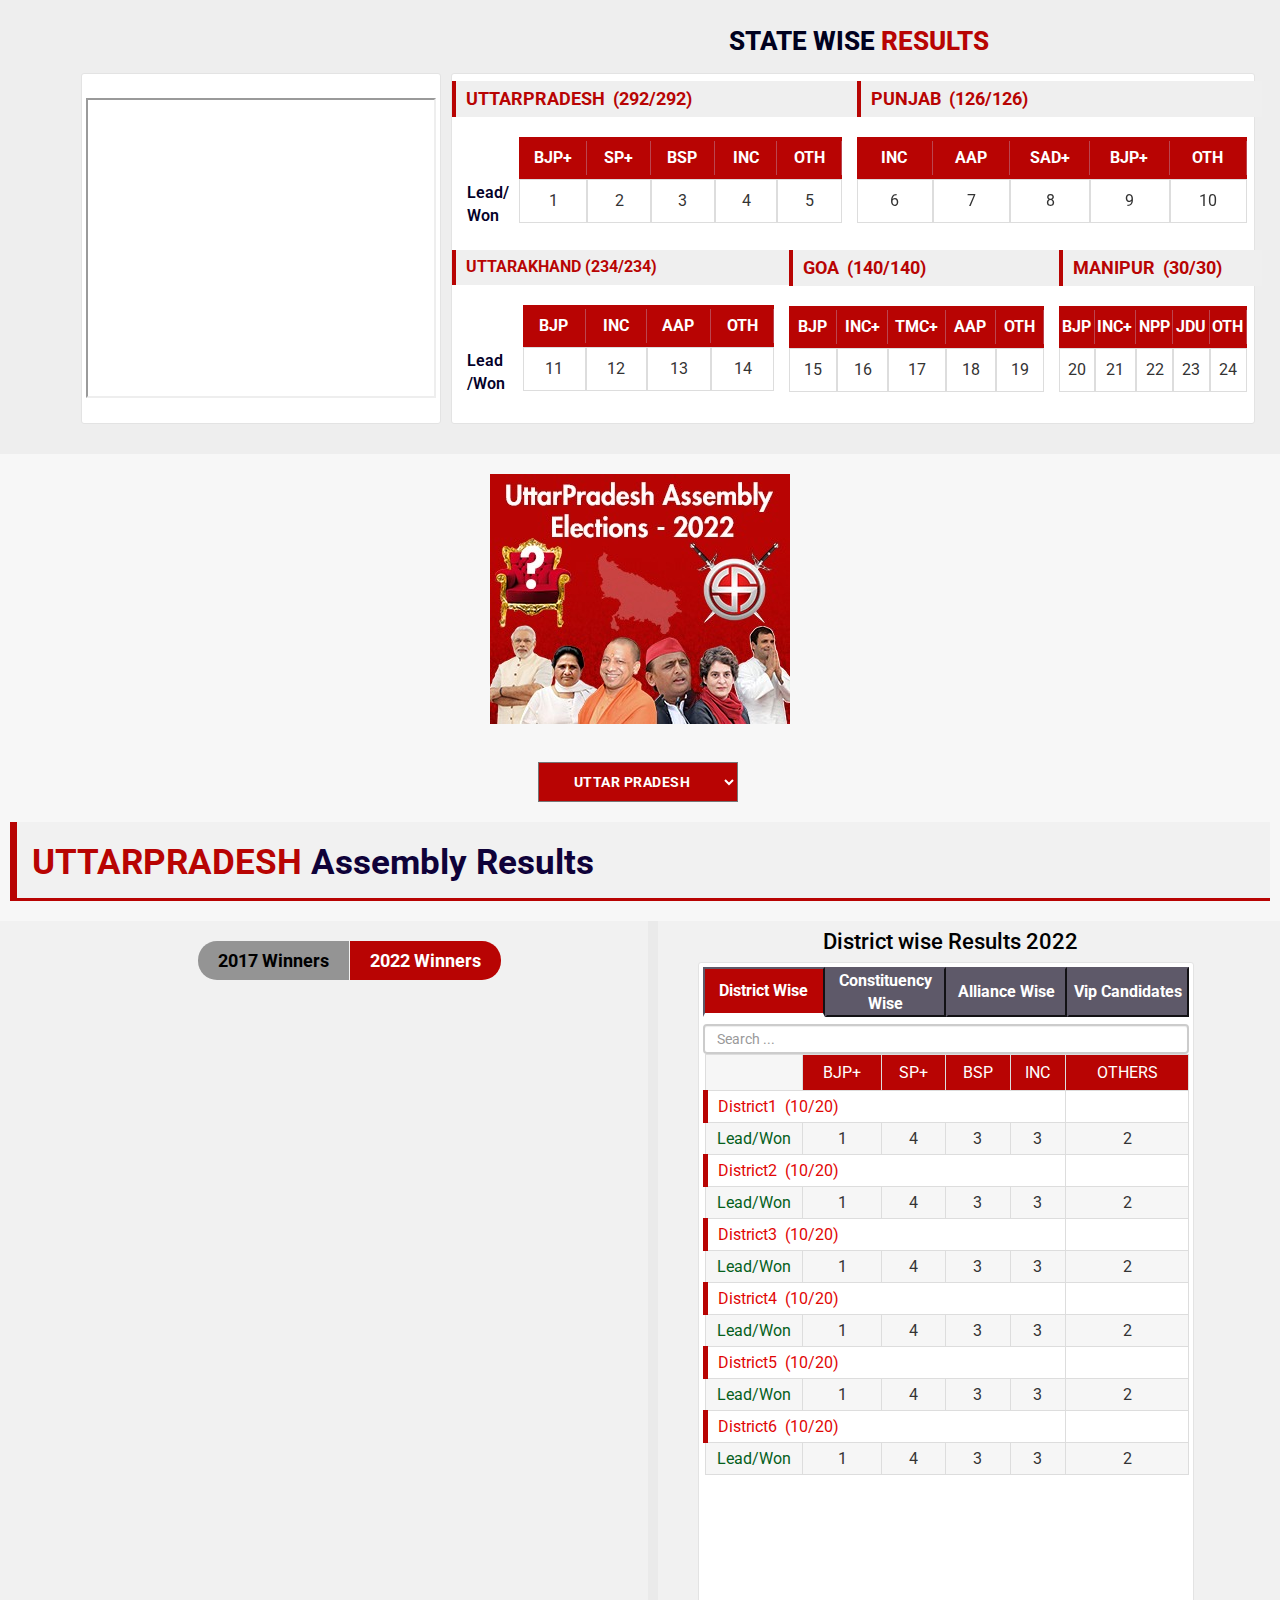
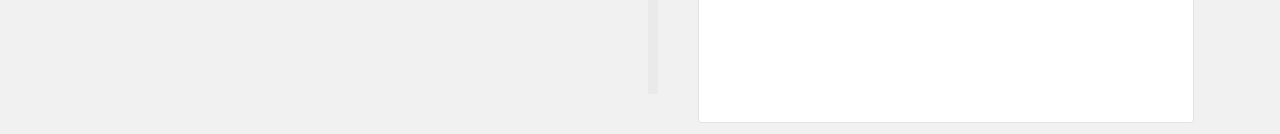
==== commit dea76069: "unused code(livestreamingUrl) removed" ====
--- a/index.html
+++ b/index.html
@@ -12,7 +12,7 @@
   <link href="css/font-awesome.min.css" rel="stylesheet">
   <link href="css/styles.css" rel="stylesheet">
   <link href="css/responsive.css" rel="stylesheet">
-  <link href="css/flowplayer.min.css" rel="stylesheet">
+  <!-- <link href="css/flowplayer.min.css" rel="stylesheet"> -->
   <link rel="stylesheet" href="css/data-tables.css">
   <link href="https://fonts.googleapis.com/css?family=Roboto:100,300,400,500,700,900" rel="stylesheet"
     type="text/css" />
@@ -574,54 +574,7 @@
             </div>
           </div>
       </section>
-      <div class="election-state" id="state-name1" style="display: none">
-        <h1><span class="state-select">Puducherry</span> Assembly Results</h1>
-      </div>
-      <section class="container-fluid election-results1" id="tamil-vip" style="margin-top: 20px; display: none">
-        <div class="col-lg-12 col-md-12 col-sm-12 col-xs-12 no-pad">
-          <div class="col-lg-6 col-md-6 col-sm-12 col-xs-12 no-pad" style="text-align: center;">
-            <div class="add-blog">
-
-              <div class="row">
-                <div class="col-md-12">
-                  <div class="add-space-2" id="BannerAdd1">
-                    <!-- <img src='images/states/tamilnadu.jpg' alt=''style='width:300; height: 250;' /> -->
-                  </div>
-                </div>
-              </div>
-            </div>
-          </div>
-          <div class="col-lg-6 col-md-6 col-sm-12 col-xs-12 no-pad">
-            <div class="col-last-child-resp clearfix puducherry1">
-              <div class="main-heading2">
-                <h5 id="bihar-heading"> Constituency Wise Results</h5>
-              </div>
-              <div class="col-lg-12 col-md-12 col-sm-12 col-xs-12 no-pad search-box">
-                <input type="text" class="form-control" placeholder="Search ..." id="tdSearch2" name="search">
-              </div>
-              <div class="col-lg-12 col-md-12 col-sm-12 col-xs-12 no-pad scroll-blog other-scroll">
-                <table id="Pc_Constituency1" class="colstyle tdata table table-hover table-bordered table-responsive"
-                  rules="none">
-                  <thead id="thead-st1">
-                    <tr>
-                      <th>Constituency</th>
-                      <th>Candidate Name</th>
-                      <th>Party name</th>
-                      <th>Status</th>
-                    </tr>
-
-                  </thead>
-                  <tbody id="constituency_tbody1">
-
-                  </tbody>
-                </table>
-              </div>
-            </div>
-          </div>
-
-        </div>
-
-      </section>
+      
     </div>
     <!-- -->
     <!-- -->
@@ -633,10 +586,10 @@
   <script src="js/bootstrap.min.js"></script>
   <script src="js/Highcharts.js"></script>
   <script type="text/javascript" src="js/youtube-lightbox.js"></script>
-  <script type="text/javascript" src="js/flowplayer-1.js"></script>
-  <script type="text/javascript" src="js/flowplayer-2.js"></script>
-  <script src="js/jquery.dataTables.min.js"></script>
-  <script src="js/dataTables.bootstrap.min.js"></script>
+  <!-- <script type="text/javascript" src="js/flowplayer-1.js"></script> -->
+  <!-- <script type="text/javascript" src="js/flowplayer-2.js"></script> -->
+  <!-- <script src="js/jquery.dataTables.min.js"></script> -->
+  <!-- <script src="js/dataTables.bootstrap.min.js"></script> -->
   <script src="js/tableHeadFixer.js"></script>
   <script>
     $(document).ready(function () {
@@ -665,7 +618,7 @@
 
     });
   </script>
-  <script src="js/plugins.js"></script>
+  <!-- <script src="js/plugins.js"></script> -->
   <script src="customJS/lokSabhaEresult.js"></script>
   <script type="text/javascript">
     $(window).ready(function () {
--- a/css/responsive.css
+++ b/css/responsive.css
@@ -141,6 +141,12 @@
 	}
 }
 @media only screen and (max-width: 1024px){
+	h1{
+		font-size: 30px;
+	}
+	.btn5{
+		font-size: 15px;
+	}
 	.LW-width{
 		width: 40px !important;
 	}
@@ -514,6 +520,9 @@
 		
 }
 @media only screen and (max-width: 460px){
+	.btn5{
+		font-size: 14px !important;
+	}
 		#tally_lok_sabha::after {
 	content: "";
 	position: absolute;
@@ -529,6 +538,12 @@
 }
 	}
 @media only screen and (max-width: 360px){
+	.btn5{
+		font-size: 12px !important;
+	}
+	.wb1{
+		font-size: 14px !important;
+	}
 	.lead-win{
 		font-size: 14px;
 	}
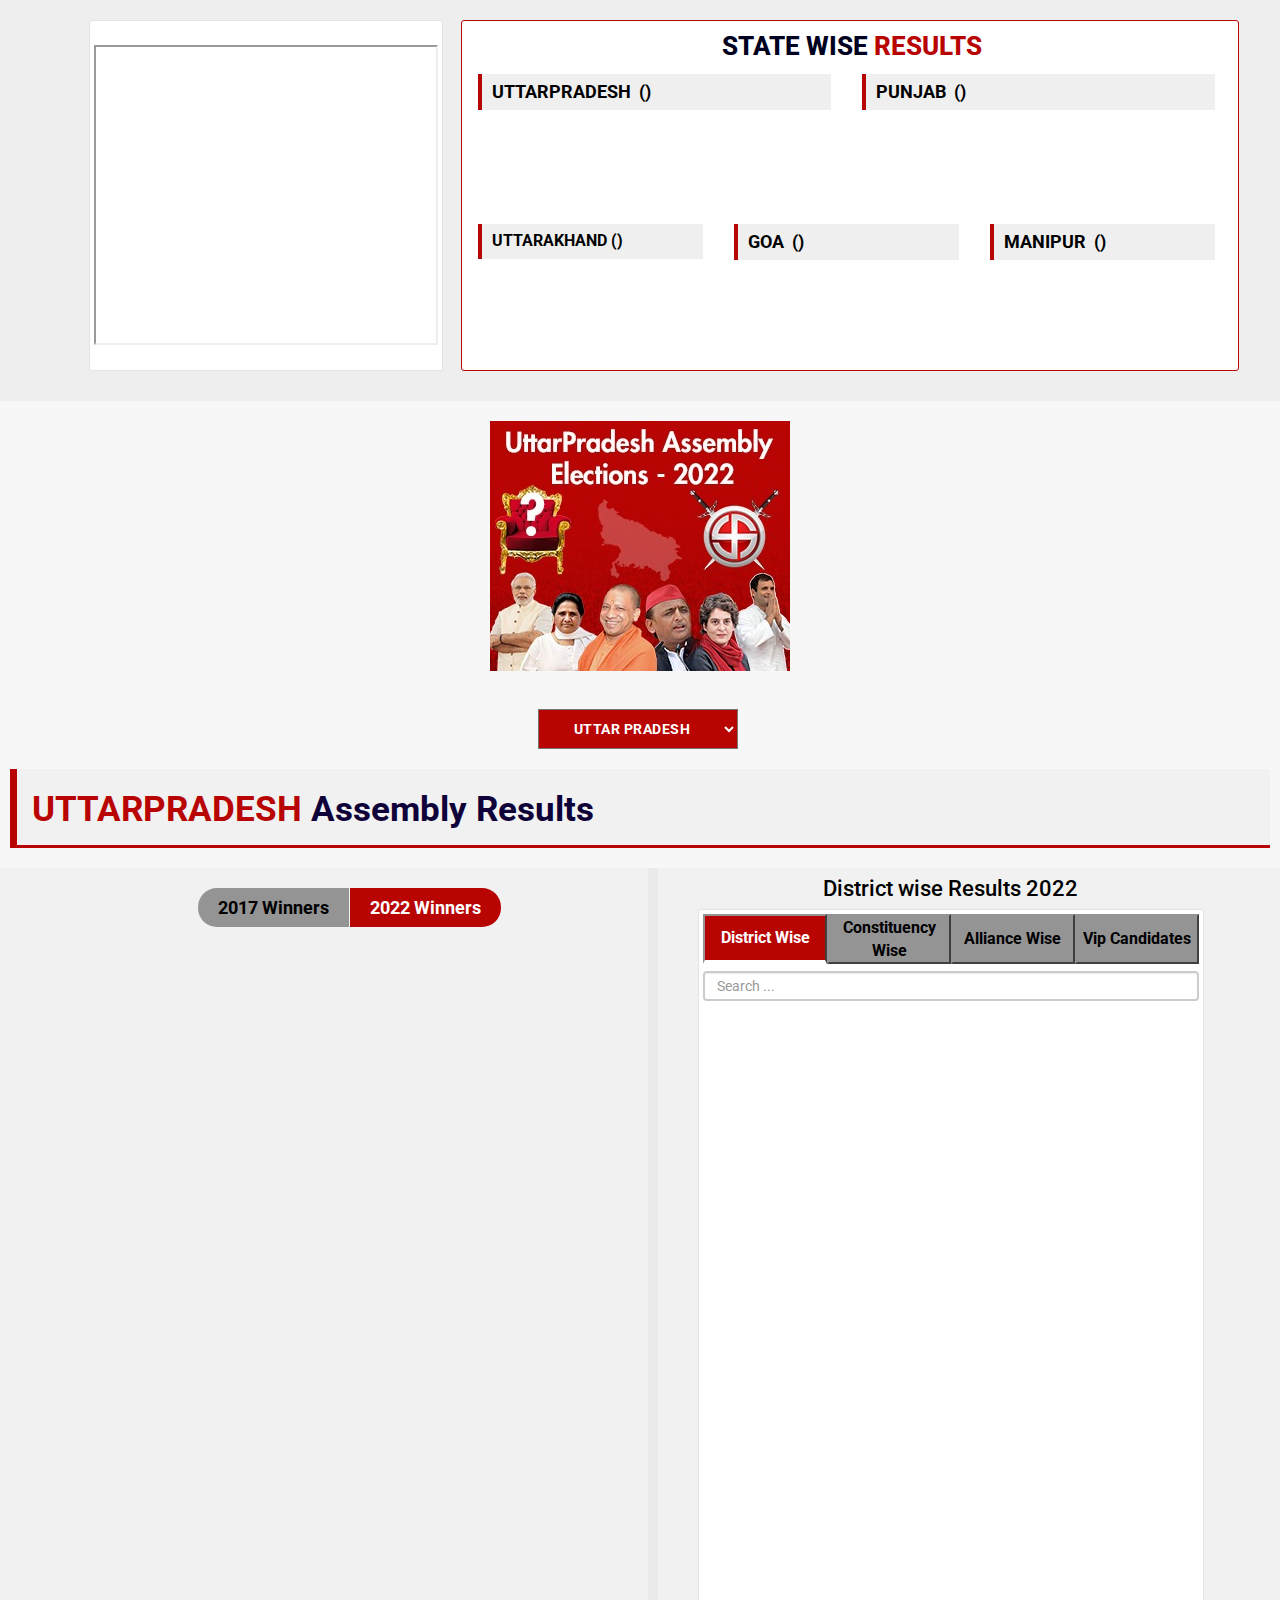
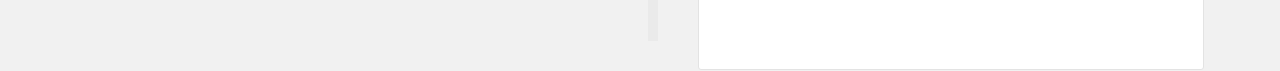
==== commit 32971fda: "5 states tally leadwon" ====
--- a/index.html
+++ b/index.html
@@ -12,7 +12,7 @@
   <link href="css/font-awesome.min.css" rel="stylesheet">
   <link href="css/styles.css" rel="stylesheet">
   <link href="css/responsive.css" rel="stylesheet">
-  <!-- <link href="css/flowplayer.min.css" rel="stylesheet"> -->
+  <link href="css/flowplayer.min.css" rel="stylesheet">
   <link rel="stylesheet" href="css/data-tables.css">
   <link href="https://fonts.googleapis.com/css?family=Roboto:100,300,400,500,700,900" rel="stylesheet"
     type="text/css" />
@@ -94,27 +94,24 @@
             <div class="col-lg-12 col-md-12 col-sm-12">
               <div class="col-lg-4 col-md-4 col-sm-12">
                 <!-- <div class="col-lg-12 col-md-12 col-sm-12 no-pad"> -->
-                <div class="main-heading">
+                <!-- <div class="main-heading">
                   <div class="row">
                     <div class="live-buttons col-lg-12 col-md-12 col-sm-12 col-xs-12 btn-group buttons" id="btn-live"
                       style="visibility: hidden;">
-                      <!-- <div class="col-lg-12 col-md-12 col-sm-12 btn-group buttons"> -->
                       <button class="btn-background col-lg-5 col-md-5 col-sm-5 col-xs-5 live"
                         onclick="getLiveStateNews()" id="livenews">Live News </button>
-                      <!-- <hr> -->
                       <button class="btn-background col-lg-6 col-md-6 col-sm-6 col-xs-6 live" onclick="getLiveDebate()"
                         id="livedebate">Live Debate</button>
-                      <!-- </div> -->
                     </div>
 
                   </div>
-                </div>
+                </div> -->
                 <!-- </div> -->
 
                 <!-- <div class="row headingh5"> -->
                 <div class="col-lg-12 col-md-12 col-sm-12 no-pad" style="text-align: center;">
                   <!-- <div class="col-lg-4 col-md-4 col-sm-12 no-pad"> -->
-                  <div class="col-blg col-bg col-last-child-resp">
+                  <div class="col-blg col-bg col-last-child-resp" style="margin-right: 10px; margin-bottom: 10px;">
                     <div class="live-news live-option" id="test-player">
                     </div>
                     <!-- <img src="./images/ads/standard-side-ad-2.jpg" style="margin-top: 45px;"> -->
@@ -123,49 +120,56 @@
                 </div>
               </div>
               <div class="col-lg-8 col-md-8 col-sm-12" style="padding-left: 0;">
-                <div class="row">
+                <!-- <div class="row">
                   <div class="col-lg-12 col-md-12 col-sm-12" style="background: none;">
                     <div class="main-heading">
                       <h5 id="ec-result">STATE WISE <span>RESULTS</span></h5>
                     </div>
                   </div>
-                </div>
+                </div> -->
 
                 <div class="row">
-                  <div class="col-blg col-bg col-last-child-resp clearfix">
+                  <div class="col-blg col-bg col-last-child-resp clearfix"  style="margin-right: 10px; margin-bottom: 10px;border: 1px solid #b80403;">
+                    <div class="row">
+                      <div class="col-lg-12 col-md-12 col-sm-12" style="background: none;">
+                        <div class="main-heading">
+                          <h5 id="ec-result">STATE WISE <span>RESULTS</span></h5>
+                        </div>
+                      </div>
+                    </div>
                     <div class="row">
                       <div class="col-lg-12 col-md-12"
-                        style="display: block; height: 164px;padding-right: 3px; padding-left: 11px;">
+                        style="display: block; height: 145px;padding-right: 3px; padding-left: 11px;">
                         <div class="col-lg-6 col-md-6 col-sm-12 col-xs-12 no-pad bihar" id="bihar_tally">
                           <div>
-                            <div class="state-name">UTTARPRADESH&nbsp;&nbsp;(<span id="UpTotal"></span>)</span></div>
                             <div class="col-lg-12 col-md-12 col-sm-12 col-xs-12 tally-table">
                               <div class="row">
-                                <div class="col-lg-2 col-md-2 col-sm-1 col-xs-2" style="padding-right: 0;">
+                                <!-- <div class="col-lg-2 col-md-2 col-sm-1 col-xs-2" style="padding-right: 0;">
                                   <table style="width: auto" class="LW-width">
                                     <thead>
-                                      <tr>
-                                        <th class="tdata" style="visibility:hidden;width: 70px;height: 40px;"></th>
+                                      <tr style="background: #B80403;">
+                                        <th class="tdata" style="visibility:hidden;width: 70px;height: 42px;"></th>
                                       </tr>
                                     </thead>
-                                    <tbody>
+                                    <tbody class="td-border">
                                       <tr>
-                                        <td class="lead-win" style="color: #040129; word-break: break-word; height: 32px;">Lead/Won
-                                        </td>
+                                         <td class="lead-win" style="color: #040129; word-break: break-word;;padding: 4px 0px;
+                                        line-height: 34px;">Lead/Won
+                                        </td> 
                                       </tr>
-                                      <!-- <tr>
-                                        <td class="lead-win" style="color: #0C6727; font-size: 18px; height: 32px;">Won
-                                        </td>
-                                      </tr> -->
+                                       
                                     </tbody>
                                   </table>
-                                </div>
-                                <div class="col-lg-10 col-md-10 col-sm-11 col-xs-10" style="padding-left:0;">
+                                </div> -->
+                                <div class="col-lg-12 col-md-12 col-sm-12 col-xs-12" style="padding-left:0;">
+                                  <div class="state-name">UTTARPRADESH&nbsp;&nbsp;(<span id="UpTotal"></span>)</span></div>
+
                                   <table
                                     class="fixTable table1 table table-hover table-responsive col-lg-12 col-md-12 col-sm-12 col-xs-12 no-pad "
                                     id="westBengal" style="width: 100%;margin-left: 0px;">
                                     <thead>
                                       <tr>
+                                        
                                         <!-- <th style="visibility: hidden; width: 70px;"></th> -->
                                         <!-- <th class="tdata2" style="background: #29A745;">AITC</th>
                                         <th class="tdata2" style="background: #FD8318;">BJP</th>
@@ -184,10 +188,10 @@
                         <div class="col-lg-6 col-md-6 col-sm-12 col-xs-12 no-pad bihar" id="bihar_tally">
 
                           <!-- <div> -->
-                          <div class="state-name">PUNJAB&nbsp;&nbsp;(<span id="PbTotal"></span>)</span></div>
+                          
                           <div class="col-lg-12 col-md-12 col-sm-12 col-xs-12 tally-table">
                             <div class="row">
-                              <div class="hidden-md col-sm-1 hidden-xl hidden-lg col-xs-2" style="padding-right: 0;">
+                              <!-- <div class="hidden-md col-sm-1 hidden-xl hidden-lg col-xs-2" style="padding-right: 0;">
                                 <table style="width: auto" class="LW-width">
                                   <thead>
                                     <tr>
@@ -199,14 +203,12 @@
                                       <td class="lead-win" style="color: #040129; word-break: break-word; height: 32px;">Lead/Won
                                       </td>
                                     </tr>
-                                    <!-- <tr>
-                                      <td class="lead-win" style="color: #0C6727; font-size: 18px; height: 32px;">Won
-                                      </td>
-                                    </tr> -->
+                                   
                                   </tbody>
                                 </table>
-                              </div>
-                              <div class="col-lg-12 col-md-12 col-sm-11 col-xs-10"  style="padding-left:0;">
+                              </div> -->
+                              <div class="col-lg-12 col-md-12 col-sm-12 col-xs-12"  style="padding-left:0;">
+                                <div class="state-name">PUNJAB&nbsp;&nbsp;(<span id="PbTotal"></span>)</span></div>
                                 <table
                                   class="fixTable table1 table table-hover table-responsive col-lg-12 col-md-12 col-sm-12 col-xs-12 no-pad"
                                   id="assam" style="width: 100%">
@@ -241,38 +243,22 @@
                        
                       </div>
                     </div>
-
+                   
                     <div class="row">
                       <div class="col-lg-12 col-md-12"
-                        style="height: 164px; margin-top: 5px;padding-right: 3px; padding-left: 11px;">
-                        <div class="col-lg-5 col-md-5 col-sm-12 col-xs-12 no-pad bihar" id="bihar_tally">
+                        style="height: 145px; margin-top: 5px;padding-right: 3px; padding-left: 11px;">
+                        <div class="col-lg-4 col-md-4 col-sm-12 col-xs-12 no-pad bihar" id="bihar_tally">
 
 
                           <div>
-                            <div class="state-name puducherry-name">UTTARAKHAND&nbsp;(<span
-                                id="UkTotal"></span>)</span></div>
+                            
                             <div class="col-lg-12 col-md-12 col-sm-12 col-xs-12 tally-table">
+                            
                               <div class="row">
-                                <div class="col-lg-2 col-md-2 col-sm-1 col-xs-2" style="padding-right: 0;">
-                                  <table style="width: auto" class="LW-width UK-LW-width">
-                                    <thead>
-                                      <tr>
-                                        <th class="tdata" style="visibility:hidden;width: 70px;height: 40px;"></th>
-                                      </tr>
-                                    </thead>
-                                    <tbody>
-                                      <tr>
-                                        <td class="lead-win" style="color: #040129; height: 32px;">Lead/Won
-                                        </td>
-                                      </tr>
-                                      <!-- <tr>
-                                        <td class="lead-win" style="color: #0C6727; font-size: 18px; height: 32px;">Won
-                                        </td>
-                                      </tr> -->
-                                    </tbody>
-                                  </table>
-                                </div>
-                                <div class="col-lg-10 col-md-10 col-sm-11 col-xs-10 PB-padding-left" >
+                               
+                                <div class="col-lg-12 col-md-12 col-sm-12 col-xs-12" style="padding-left:0;">
+                                  <div class="state-name puducherry-name">UTTARAKHAND&nbsp;(<span
+                                    id="UkTotal"></span>)</span></div>
                                   <table
                                     class="fixTable table1 table table-hover table-responsive col-lg-12 col-md-12 col-sm-12 col-xs-12 no-pad"
                                     id="puducherry" style="width: 100%">
@@ -310,29 +296,12 @@
                        
                         <div class="col-lg-4 col-md-4 col-sm-12 col-xs-12 no-pad">
 
-                          <div class="state-name">GOA&nbsp;&nbsp;(<span id="tamilTotal"></span>)</span></div>
+                          <!-- <div class="state-name">GOA&nbsp;&nbsp;(<span id="tamilTotal"></span>)</span></div> -->
                           <div class="col-lg-12 col-md-12 col-sm-12 tally-table">
                             <div class="row">
-                              <div class="hidden-md col-sm-1 hidden-xl hidden-lg col-xs-2" style="padding-right: 0;">
-                                <table style="width: auto;" class="LW-width">
-                                  <thead>
-                                    <tr>
-                                      <th class="tdata" style="visibility:hidden;width: 70px;height: 40px;"></th>
-                                    </tr>
-                                  </thead>
-                                  <tbody>
-                                    <tr>
-                                      <td class="lead-win" style="color: #040129; word-break: break-word; height: 32px;">Lead/Won
-                                      </td>
-                                    </tr>
-                                    <!-- <tr>
-                                      <td class="lead-win" style="color: #0C6727; font-size: 18px; height: 32px;">Won
-                                      </td>
-                                    </tr> -->
-                                  </tbody>
-                                </table>
-                              </div>
-                              <div class="col-lg-12 col-md-12 col-sm-11 col-xs-10" style="padding-left:0;">
+                             
+                              <div class="col-lg-12 col-md-12 col-sm-12 col-xs-12" style="padding-left:0;">
+                                <div class="state-name">GOA&nbsp;&nbsp;(<span id="tamilTotal"></span>)</span></div>
                                 <table
                                   class="fixTable table1 table table-hover table-responsive col-lg-12 col-md-12 col-sm-12 col-xs-12 no-pad "
                                   id="tamilnadu" style="width: 100%;">
@@ -363,32 +332,15 @@
                             </div>
                           </div>
                         </div>
-                        <div class="col-lg-3 col-md-3 col-sm-12 col-xs-12 no-pad">
+                        <div class="col-lg-4 col-md-4 col-sm-12 col-xs-12 no-pad">
 
                           <!-- <div> -->
-                          <div class="state-name">MANIPUR&nbsp;&nbsp;(<span id="keralaTotal"></span>)</span></div>
                           <div class="col-lg-12 col-md-12 col-sm-12 tally-table">
                             <div class="row">
-                              <div class="hidden-md col-sm-1 hidden-xl hidden-lg col-xs-2" style="padding-right: 0;">
-                                <table style="width: auto" class="LW-width">
-                                  <thead>
-                                    <tr>
-                                      <th class="tdata" style="visibility:hidden;width: 70px;height: 40px;"></th>
-                                    </tr>
-                                  </thead>
-                                  <tbody>
-                                    <tr>
-                                      <td class="lead-win" style="color: #040129; word-break: break-word; height: 32px;">Lead/Won
-                                      </td>
-                                    </tr>
-                                    <!-- <tr>
-                                      <td class="lead-win" style="color: #0C6727; font-size: 18px; height: 32px;">Won
-                                      </td>
-                                    </tr> -->
-                                  </tbody>
-                                </table>
-                              </div>
-                              <div class="col-lg-12 col-md-12 col-sm-11 col-xs-10" style="padding-left:0;">
+                            
+                              <div class="col-lg-12 col-md-12 col-sm-12 col-xs-12" style="padding-left:0;">
+                                <div class="state-name">MANIPUR&nbsp;&nbsp;(<span id="keralaTotal"></span>)</span></div>
+
                                 <table
                                   class="fixTable table1 table table-hover table-responsive col-lg-12 col-md-12 col-sm-12 col-xs-12 no-pad"
                                   id="kerala" style="width: 100%">
@@ -574,7 +526,54 @@
             </div>
           </div>
       </section>
-      
+      <div class="election-state" id="state-name1" style="display: none">
+        <h1><span class="state-select">Puducherry</span> Assembly Results</h1>
+      </div>
+      <section class="container-fluid election-results1" id="tamil-vip" style="margin-top: 20px; display: none">
+        <div class="col-lg-12 col-md-12 col-sm-12 col-xs-12 no-pad">
+          <div class="col-lg-6 col-md-6 col-sm-12 col-xs-12 no-pad" style="text-align: center;">
+            <div class="add-blog">
+
+              <div class="row">
+                <div class="col-md-12">
+                  <div class="add-space-2" id="BannerAdd1">
+                    <!-- <img src='images/states/tamilnadu.jpg' alt=''style='width:300; height: 250;' /> -->
+                  </div>
+                </div>
+              </div>
+            </div>
+          </div>
+          <div class="col-lg-6 col-md-6 col-sm-12 col-xs-12 no-pad">
+            <div class="col-last-child-resp clearfix puducherry1">
+              <div class="main-heading2">
+                <h5 id="bihar-heading"> Constituency Wise Results</h5>
+              </div>
+              <div class="col-lg-12 col-md-12 col-sm-12 col-xs-12 no-pad search-box">
+                <input type="text" class="form-control" placeholder="Search ..." id="tdSearch2" name="search">
+              </div>
+              <div class="col-lg-12 col-md-12 col-sm-12 col-xs-12 no-pad scroll-blog other-scroll">
+                <table id="Pc_Constituency1" class="colstyle tdata table table-hover table-bordered table-responsive"
+                  rules="none">
+                  <thead id="thead-st1">
+                    <tr>
+                      <th>Constituency</th>
+                      <th>Candidate Name</th>
+                      <th>Party name</th>
+                      <th>Status</th>
+                    </tr>
+
+                  </thead>
+                  <tbody id="constituency_tbody1">
+
+                  </tbody>
+                </table>
+              </div>
+            </div>
+          </div>
+
+        </div>
+
+      </section>
     </div>
     <!-- -->
     <!-- -->
@@ -586,10 +585,10 @@
   <script src="js/bootstrap.min.js"></script>
   <script src="js/Highcharts.js"></script>
   <script type="text/javascript" src="js/youtube-lightbox.js"></script>
-  <!-- <script type="text/javascript" src="js/flowplayer-1.js"></script> -->
-  <!-- <script type="text/javascript" src="js/flowplayer-2.js"></script> -->
-  <!-- <script src="js/jquery.dataTables.min.js"></script> -->
-  <!-- <script src="js/dataTables.bootstrap.min.js"></script> -->
+  <script type="text/javascript" src="js/flowplayer-1.js"></script>
+  <script type="text/javascript" src="js/flowplayer-2.js"></script>
+  <script src="js/jquery.dataTables.min.js"></script>
+  <script src="js/dataTables.bootstrap.min.js"></script>
   <script src="js/tableHeadFixer.js"></script>
   <script>
     $(document).ready(function () {
@@ -618,7 +617,7 @@
 
     });
   </script>
-  <!-- <script src="js/plugins.js"></script> -->
+  <script src="js/plugins.js"></script>
   <script src="customJS/lokSabhaEresult.js"></script>
   <script type="text/javascript">
     $(window).ready(function () {
--- a/css/styles.css
+++ b/css/styles.css
@@ -57,6 +57,13 @@
 		height: 683px;
 	}
   }
+
+.row{
+	margin-right: -7px;
+	margin-left: -7px;
+}
+
+
 .td-border tr th {
 	font-weight: 900px !important;
 } 
@@ -378,11 +385,12 @@
   font-weight: bold;
   font-size: 16px;
   outline: none;
-  background-color: #5E5969;
-  color: #FFFFFF;
-  border-color:  #5E5969;
+  background-color: #949494;
+  color: #000000;
+  border-color:  #949494;
 }
 .btn5:hover{
+  color: white;
   background-color: #B80403;
   border-bottom-color:  white;
   border-bottom: 4px solid white;
@@ -391,6 +399,7 @@
 }
 .clicked{
   background-color: #B80403;
+  color: white;
   border-bottom: 4px solid white;
   padding: 6px;
   /* border-color:  #B80403; */
@@ -593,7 +602,9 @@
 .fixTable > .thead-clr {
 	background-color: #9ba7b0;
 }
-
+.lead-won{
+	width: 77px !important;
+}
 .tdata{
 	text-align:center;
 
@@ -967,8 +978,8 @@
 }
 .col-blg {
 	position: relative;
-	margin-right: 10px;
-	margin-bottom: 10px;
+	/* margin-right: 10px;
+	margin-bottom: 10px; */
 	padding: 4px;
 	border: 1px solid #e3e3e3;
 	border-radius: 3px;
@@ -2879,7 +2890,7 @@
     border-radius: 2px;
 }
 .main-heading h5 {
-	margin-bottom: 11px;
+	margin-bottom: 4px;
 	margin-top: 4px;
 	line-height: 25px;
 	text-align: center;
@@ -2902,7 +2913,7 @@
 	padding-left: 15px;
 	font-size: 22px;
 	font-weight: 700;
-	color: #B80403;
+	color: black;
 	background: #EFEFEF;
 	width: 100%;
 	padding: 5px 0 5px 15px;
@@ -2910,7 +2921,7 @@
 }
 
 .tally-table{
-  margin-top: 20px;
+  /* margin-top: 20px; */
   margin-bottom: 10px;
 }
 
--- a/css/responsive.css
+++ b/css/responsive.css
@@ -1,5 +1,6 @@
 @media only screen and (min-width : 1824px) {
-	#AP_Constituency {
+
+#AP_Constituency {
     font-size: inherit;
 }
 #TG_Constituency {
@@ -47,7 +48,7 @@
 }
 @media only screen and (min-width : 1724px) {
 	.LW-width{
-		width: 73px !important;
+		width: 81px !important;
 	}
 }
 @media only screen and (max-width : 1660px) {
@@ -284,8 +285,15 @@
   }
   
 }
-
+@media only screen and (min-width : 991px) {
+	#Pb_data tr .lead-won, #Ga_data tr .lead-won, #Mnr_data tr .lead-won{
+		display: none;
+	}
+}
 @media only screen and (max-width : 991px) {
+	/* #Pb_data tr .lead-won, #Ga_data tr .lead-won, #Mnr_data tr .lead-won{
+		display: block;
+	} */
 	.PB-padding-left{
 		padding-left: 0px !important;
 	}
@@ -423,6 +431,7 @@
 */
 }
 @media only screen and (max-width: 767px){
+
 	.pers-blg-text h4 {
 		font-size: 16px !important;
 		margin-left: 20px !important;
@@ -479,7 +488,8 @@
 }
 	
 }
-@media only screen and (max-width: 540px){
+
+@media only screen and (max-width: 540px){	
 	.UK-LW-width{
 		width: auto !important;
 	}
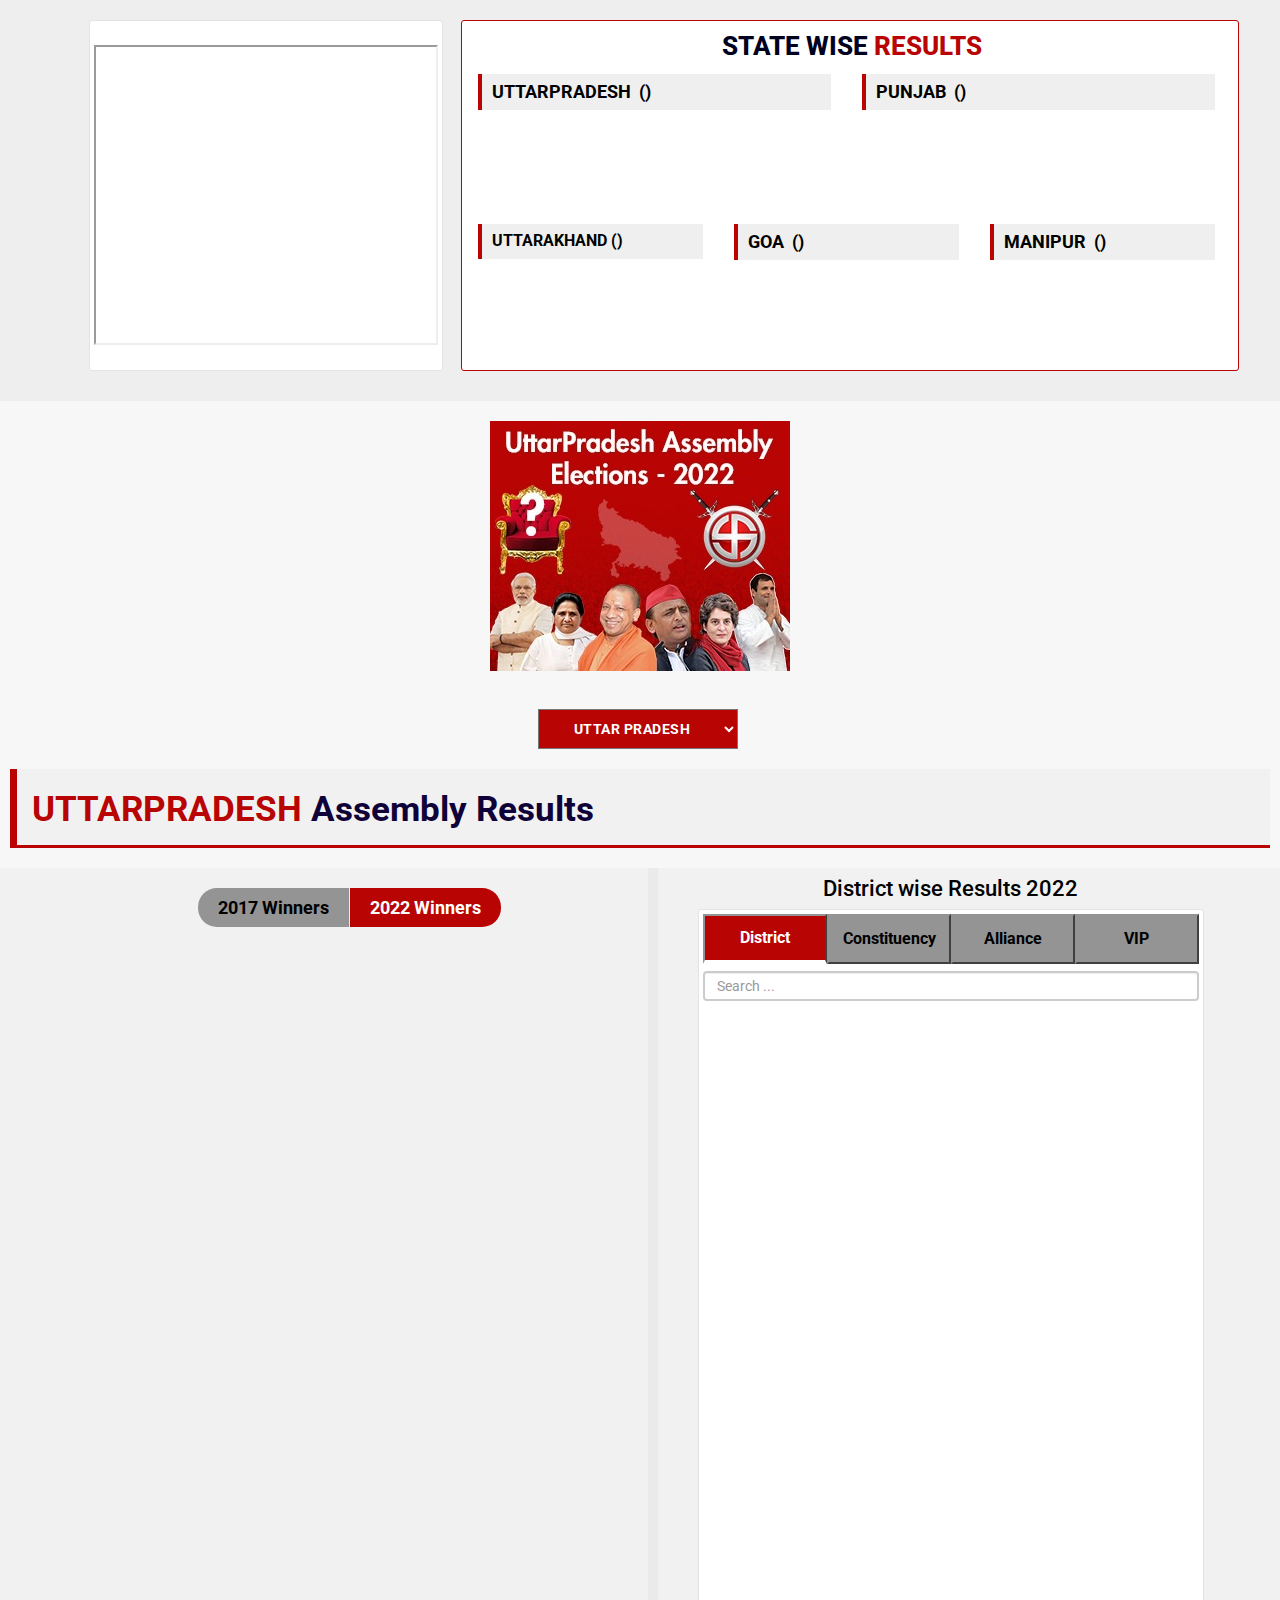
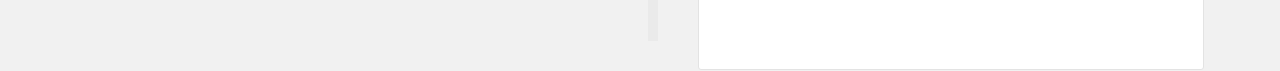
==== commit ee0d3bf8: "removed some text" ====
--- a/index.html
+++ b/index.html
@@ -12,7 +12,7 @@
   <link href="css/font-awesome.min.css" rel="stylesheet">
   <link href="css/styles.css" rel="stylesheet">
   <link href="css/responsive.css" rel="stylesheet">
-  <link href="css/flowplayer.min.css" rel="stylesheet">
+  <!-- <link href="css/flowplayer.min.css" rel="stylesheet"> -->
   <link rel="stylesheet" href="css/data-tables.css">
   <link href="https://fonts.googleapis.com/css?family=Roboto:100,300,400,500,700,900" rel="stylesheet"
     type="text/css" />
@@ -27,58 +27,19 @@
   </style>
   <script async src="https://securepubads.g.doubleclick.net/tag/js/gpt.js"></script>
   <!-- Assam adds -->
+  <script async src="https://securepubads.g.doubleclick.net/tag/js/gpt.js"></script>
+  <script async src="https://securepubads.g.doubleclick.net/tag/js/gpt.js"></script>
   <script>
-    window.googletag = window.googletag || { cmd: [] };
-    googletag.cmd.push(function () {
-      googletag.defineSlot('/175434344/ETB-Mdot-WB-Election-300x250-2', [300, 250], 'div-gpt-ad-1619693992826-0').addService(googletag.pubads());
-      googletag.defineSlot('/175434344/ETB-Mdot-WB-Election-300x250-1', [300, 250], 'div-gpt-ad-1619693965889-0').addService(googletag.pubads());
-      googletag.defineSlot('/175434344/ETB-Mdot-Tamilnadu-Election-300x250-2', [300, 250], 'div-gpt-ad-1619693924710-0').addService(googletag.pubads());
-      googletag.defineSlot('/175434344/ETB-Mdot-Kerala-Election-300x250-1', [300, 250], 'div-gpt-ad-1619694049650-0').addService(googletag.pubads());
-      googletag.defineSlot('/175434344/ETB-Mdot-Kerala-Election-300x250-2', [300, 250], 'div-gpt-ad-1619694076984-0').addService(googletag.pubads());
-      googletag.defineSlot('/175434344/ETB-Mdot-Assam-Election-300x250-2', [300, 250], 'div-gpt-ad-1619693831909-0').addService(googletag.pubads());
-      googletag.defineSlot('/175434344/ETB-Mdot-Tamilnadu-Election-300x250-1', [300, 250], 'div-gpt-ad-1619693895857-0').addService(googletag.pubads());
-      googletag.defineSlot('/175434344/ETB-Mdot-Assam-Election-300x250-1', [300, 250], 'div-gpt-ad-1619690557572-0').addService(googletag.pubads());
-      googletag.defineSlot('/175434344/ETB-Tamilnadu-Election-300x250', [300, 250], 'div-gpt-ad-1619085019384-0').addService(googletag.pubads());
-      googletag.defineSlot('/175434344/ETB-Assam-Election-728x90', [728, 90], 'div-gpt-ad-1619084890267-0').addService(googletag.pubads());
-      googletag.defineSlot('/175434344/ETB-Tamilnadu-Election-728x90', [728, 90], 'div-gpt-ad-1619085076269-0').addService(googletag.pubads());
-      googletag.defineSlot('/175434344/ETB-Kerala-Election-728x90', [728, 90], 'div-gpt-ad-1619085131490-0').addService(googletag.pubads());
-      googletag.defineSlot('/175434344/ETB-WB-Election-728x90', [728, 90], 'div-gpt-ad-1619084795127-0').addService(googletag.pubads());
+    window.googletag = window.googletag || {cmd: []};
+    googletag.cmd.push(function() {
+      googletag.defineSlot('/175434344/ETB-Election-300x250-1', [300, 250], 'div-gpt-ad-1646301289778-0').addService(googletag.pubads());
+      googletag.defineSlot('/175434344/ETB-Election-300x250-2', [300, 250], 'div-gpt-ad-1646301346306-0').addService(googletag.pubads());
+      googletag.defineSlot('/175434344/ETB-Election-300x250-3', [300, 250], 'div-gpt-ad-1646301508763-0').addService(googletag.pubads());
       googletag.pubads().enableSingleRequest();
-      googletag.pubads().collapseEmptyDivs();
       googletag.enableServices();
     });
   </script>
-  <!-- Kerala Adds -->
-  <script>
-    window.googletag = window.googletag || { cmd: [] };
-    googletag.cmd.push(function () {
-      googletag.defineSlot('/175434344/ETB-Telugu-Andhrapradesh-Home-728x90-1', [728, 90], 'div-gpt-ad-1619591042705-0').addService(googletag.pubads());
-      googletag.defineSlot('/175434344/ETB-Telugu-Andhrapradesh-Home-728x90-1', [728, 90], 'div-gpt-ad-1619591042705-0').addService(googletag.pubads());
-      googletag.defineSlot('/175434344/ETB-HIndi-Bihar-Home-728x90-1', [728, 90], 'div-gpt-ad-1619590721177-0').addService(googletag.pubads());
-      googletag.defineSlot('/175434344/ETB-Hindi-Delhi-Home-728x90-1', [728, 90], 'div-gpt-ad-1619591521659-0').addService(googletag.pubads());
-      googletag.defineSlot('/175434344/ETB-Hindi-Delhi-Home-728x90-1', [728, 90], 'div-gpt-ad-1619591521659-0').addService(googletag.pubads());
-      googletag.defineSlot('/175434344/ETB-English-National-Home-728x90-1', [728, 90], 'div-gpt-ad-1619590544629-0').addService(googletag.pubads());
-      googletag.defineSlot('/175434344/ETB-Gujarati-Gajarat-Home-728x90-1', [728, 90], 'div-gpt-ad-1619590647524-0').addService(googletag.pubads());
-      googletag.defineSlot('/175434344/ETB-HIndi-Haryana-Home-728x90-1', [728, 90], 'div-gpt-ad-1619591655993-0').addService(googletag.pubads());
-      googletag.defineSlot('/175434344/ETB-HIndi-Himachalpradesh-Home-728x90-1', [728, 90], 'div-gpt-ad-1619591814342-0').addService(googletag.pubads());
-      googletag.defineSlot('/175434344/ETB-HIndi-Jharkhand-Home-728x90-1', [728, 90], 'div-gpt-ad-1619592055180-0').addService(googletag.pubads());
-      googletag.defineSlot('/175434344/ETB-Kannada-Karnataka-Home-728x90-1', [728, 90], 'div-gpt-ad-1619592490022-0').addService(googletag.pubads());
-      googletag.defineSlot('/175434344/ETB-HIndi-Madhyapradesh-Home-728x90-1', [728, 90], 'div-gpt-ad-1619592125445-0').addService(googletag.pubads());
-      googletag.defineSlot('/175434344/ETB-Marathi-Maharashtra-Home-728x90-1', [728, 90], 'div-gpt-ad-1619591246174-0').addService(googletag.pubads());
-      googletag.defineSlot('/175434344/ETB-Oriya-Odisha-Home-728x90-1', [728, 90], 'div-gpt-ad-1619591308767-0').addService(googletag.pubads());
-      googletag.defineSlot('/175434344/ETB-Punjabi-Punjab-Home-728x90-1', [728, 90], 'div-gpt-ad-1619591110009-0').addService(googletag.pubads());
-      googletag.defineSlot('/175434344/ETB-HIndi-Rajasthan-Home-728x90-1', [728, 90], 'div-gpt-ad-1619592214223-0').addService(googletag.pubads());
-      googletag.defineSlot('/175434344/ETB-Telugu-Telangana-Home-728x90-1', [728, 90], 'div-gpt-ad-1619590988230-0').addService(googletag.pubads());
-      googletag.defineSlot('/175434344/ETB-urdu-jammu-and-kashmir-Home-728x90-1', [728, 90], 'div-gpt-ad-1619590933874-0').addService(googletag.pubads());
-      googletag.defineSlot('/175434344/ETB-Urdu-National-Home-728x90-1', [728, 90], 'div-gpt-ad-1619590881032-0').addService(googletag.pubads());
-      googletag.defineSlot('/175434344/ETB-HIndi-UttaraKhand-Home-728x90-1', [728, 90], 'div-gpt-ad-1619592287168-0').addService(googletag.pubads());
-      googletag.defineSlot('/175434344/ETB-HIndi-Uttarpradesh-Home-728x90-1', [728, 90], 'div-gpt-ad-1619592365397-0').addService(googletag.pubads());
-      googletag.defineSlot('/175434344/ETB-HIndi-chhattisgarh-Home-728x90-1', [728, 90], 'div-gpt-ad-1619672928221-0').addService(googletag.pubads());
-      googletag.pubads().enableSingleRequest();
-      googletag.pubads().collapseEmptyDivs();
-      googletag.enableServices();
-    });
-  </script>
+
 
 </head>
 
@@ -243,6 +204,13 @@
                        
                       </div>
                     </div>
+                    <div class="row">
+                      <div class="hidden-xl hidden-lg hidden-md col-sm-12 col-xs-12">
+                        <div class="ad-mobile">
+                          <img src="https://tpc.googlesyndication.com/simgad/5025854578623183537" width="300" height="250" alt="ad-mobile"/>
+                        </div>
+                      </div>
+                    </div>
                    
                     <div class="row">
                       <div class="col-lg-12 col-md-12"
@@ -398,7 +366,12 @@
           <div class="col-lg-4 col-md-4 col-sm-12 col-xs-12 no-pad" style="text-align: center;">
             <div class="add-blog col-ad1">
               <div class="add-space" id="web-add">
-
+                <!-- /175434344/ETB-Election-300x250-2 -->
+                <div id='div-gpt-ad-1646301346306-0' style='min-width: 300px; min-height: 250px;'>
+                  <script>
+                    googletag.cmd.push(function() { googletag.display('div-gpt-ad-1646301346306-0'); });
+                  </script>
+                </div>
               </div>
             </div>
           </div>
@@ -412,7 +385,12 @@
           <div class="col-lg-4 col-md-4 col-sm-12 col-xs-12 no-pad" style="text-align: center;">
             <div class="add-blog col-ad1">
               <div class="add-space1" id="web-add1">
-
+                <!-- /175434344/ETB-Election-300x250-1 -->
+              <div id='div-gpt-ad-1646301289778-0' style='min-width: 300px; min-height: 250px;'>
+                <script>
+                  googletag.cmd.push(function() { googletag.display('div-gpt-ad-1646301289778-0'); });
+                </script>
+              </div>
               </div>
             </div>
           </div>
@@ -475,29 +453,17 @@
 
                 <div id="myDiv" class="btn-list col-lg-12 col-md-12 col-sm-12 col-xs-12 no-pad">
                   <button class="btn5 dist col-lg-3 col-md-3 col-sm-3 col-xs-3 active clicked no-pad  "
-                    onclick="getDistrictResult()" id="distResult">District Wise<span></span></button>
+                    onclick="getDistrictResult()" id="distResult">District <span></span></button>
 
                   <button class="btn5 const col-lg-3 col-md-3 col-sm-3 col-xs-3 no-pad " onclick="getConstResult()"
-                    id="partyResult">Constituency Wise<span></span></button>
+                    id="partyResult">Constituency <span></span></button>
                   <button class="btn5 party col-lg-3 col-md-3 col-sm-3 col-xs-3 no-pad " onclick="getPartyResult()"
-                    id="vipResult">Alliance Wise<span></span></button>
+                    id="vipResult">Alliance <span></span></button>
 
                   <button class="btn5 vip col-lg-3 col-md-3 col-sm-3 col-xs-3 no-pad" onclick="getVipResult()"
-                    id="otherResult">Vip Candidates<span></span></button>
-                </div>
-                <div id="myDiv" class="btn-list1 col-lg-12 col-md-12 col-sm-12 col-xs-12 no-pad" style="display: none;">
-                  <button class="btn5 dist  col-lg-2 col-md-2 col-sm-2 col-xs-2 active clicked no-pad  "
-                    onclick="getDistrictResult()" id="distResult">District Wise<span></span></button>
-
-                  <button class="btn5 const col-lg-3 col-md-3 col-sm-3 col-xs-3 no-pad " onclick="getConstResult()"
-                    id="partyResult">Constituency Wise<span></span></button>
-                  <button class="btn5 party col-lg-2 col-md-2 col-sm-2 col-xs-2 no-pad " onclick="getPartyResult()"
-                    id="vipResult">Alliance Wise<span></span></button>
-                  <button class="btn5 phase col-lg-2 col-md-2 col-sm-2 col-xs-2 no-pad " onclick="getPhaseResult()"
-                    id="vipResult">Phase Wise<span></span></button>
-                  <button class="btn5 vip col-lg-3 col-md-3 col-sm-3 col-xs-3 no-pad" onclick="getVipResult()"
-                    id="otherResult">Vip Candidates<span></span></button>
-                </div>
+                    id="otherResult">VIP<span></span></button>
+                </div>
+                
                 <!-- <br> -->
                 <!-- <div> -->
                 <div class="col-lg-12 col-md-12 col-sm-12 col-xs-12 no-pad search-box" id="dist-search">
@@ -526,54 +492,7 @@
             </div>
           </div>
       </section>
-      <div class="election-state" id="state-name1" style="display: none">
-        <h1><span class="state-select">Puducherry</span> Assembly Results</h1>
-      </div>
-      <section class="container-fluid election-results1" id="tamil-vip" style="margin-top: 20px; display: none">
-        <div class="col-lg-12 col-md-12 col-sm-12 col-xs-12 no-pad">
-          <div class="col-lg-6 col-md-6 col-sm-12 col-xs-12 no-pad" style="text-align: center;">
-            <div class="add-blog">
-
-              <div class="row">
-                <div class="col-md-12">
-                  <div class="add-space-2" id="BannerAdd1">
-                    <!-- <img src='images/states/tamilnadu.jpg' alt=''style='width:300; height: 250;' /> -->
-                  </div>
-                </div>
-              </div>
-            </div>
-          </div>
-          <div class="col-lg-6 col-md-6 col-sm-12 col-xs-12 no-pad">
-            <div class="col-last-child-resp clearfix puducherry1">
-              <div class="main-heading2">
-                <h5 id="bihar-heading"> Constituency Wise Results</h5>
-              </div>
-              <div class="col-lg-12 col-md-12 col-sm-12 col-xs-12 no-pad search-box">
-                <input type="text" class="form-control" placeholder="Search ..." id="tdSearch2" name="search">
-              </div>
-              <div class="col-lg-12 col-md-12 col-sm-12 col-xs-12 no-pad scroll-blog other-scroll">
-                <table id="Pc_Constituency1" class="colstyle tdata table table-hover table-bordered table-responsive"
-                  rules="none">
-                  <thead id="thead-st1">
-                    <tr>
-                      <th>Constituency</th>
-                      <th>Candidate Name</th>
-                      <th>Party name</th>
-                      <th>Status</th>
-                    </tr>
-
-                  </thead>
-                  <tbody id="constituency_tbody1">
-
-                  </tbody>
-                </table>
-              </div>
-            </div>
-          </div>
-
-        </div>
-
-      </section>
+      
     </div>
     <!-- -->
     <!-- -->
@@ -585,10 +504,10 @@
   <script src="js/bootstrap.min.js"></script>
   <script src="js/Highcharts.js"></script>
   <script type="text/javascript" src="js/youtube-lightbox.js"></script>
-  <script type="text/javascript" src="js/flowplayer-1.js"></script>
-  <script type="text/javascript" src="js/flowplayer-2.js"></script>
-  <script src="js/jquery.dataTables.min.js"></script>
-  <script src="js/dataTables.bootstrap.min.js"></script>
+  <!-- <script type="text/javascript" src="js/flowplayer-1.js"></script> -->
+  <!-- <script type="text/javascript" src="js/flowplayer-2.js"></script> -->
+  <!-- <script src="js/jquery.dataTables.min.js"></script> -->
+  <!-- <script src="js/dataTables.bootstrap.min.js"></script> -->
   <script src="js/tableHeadFixer.js"></script>
   <script>
     $(document).ready(function () {
@@ -617,7 +536,7 @@
 
     });
   </script>
-  <script src="js/plugins.js"></script>
+  <!-- <script src="js/plugins.js"></script> -->
   <script src="customJS/lokSabhaEresult.js"></script>
   <script type="text/javascript">
     $(window).ready(function () {
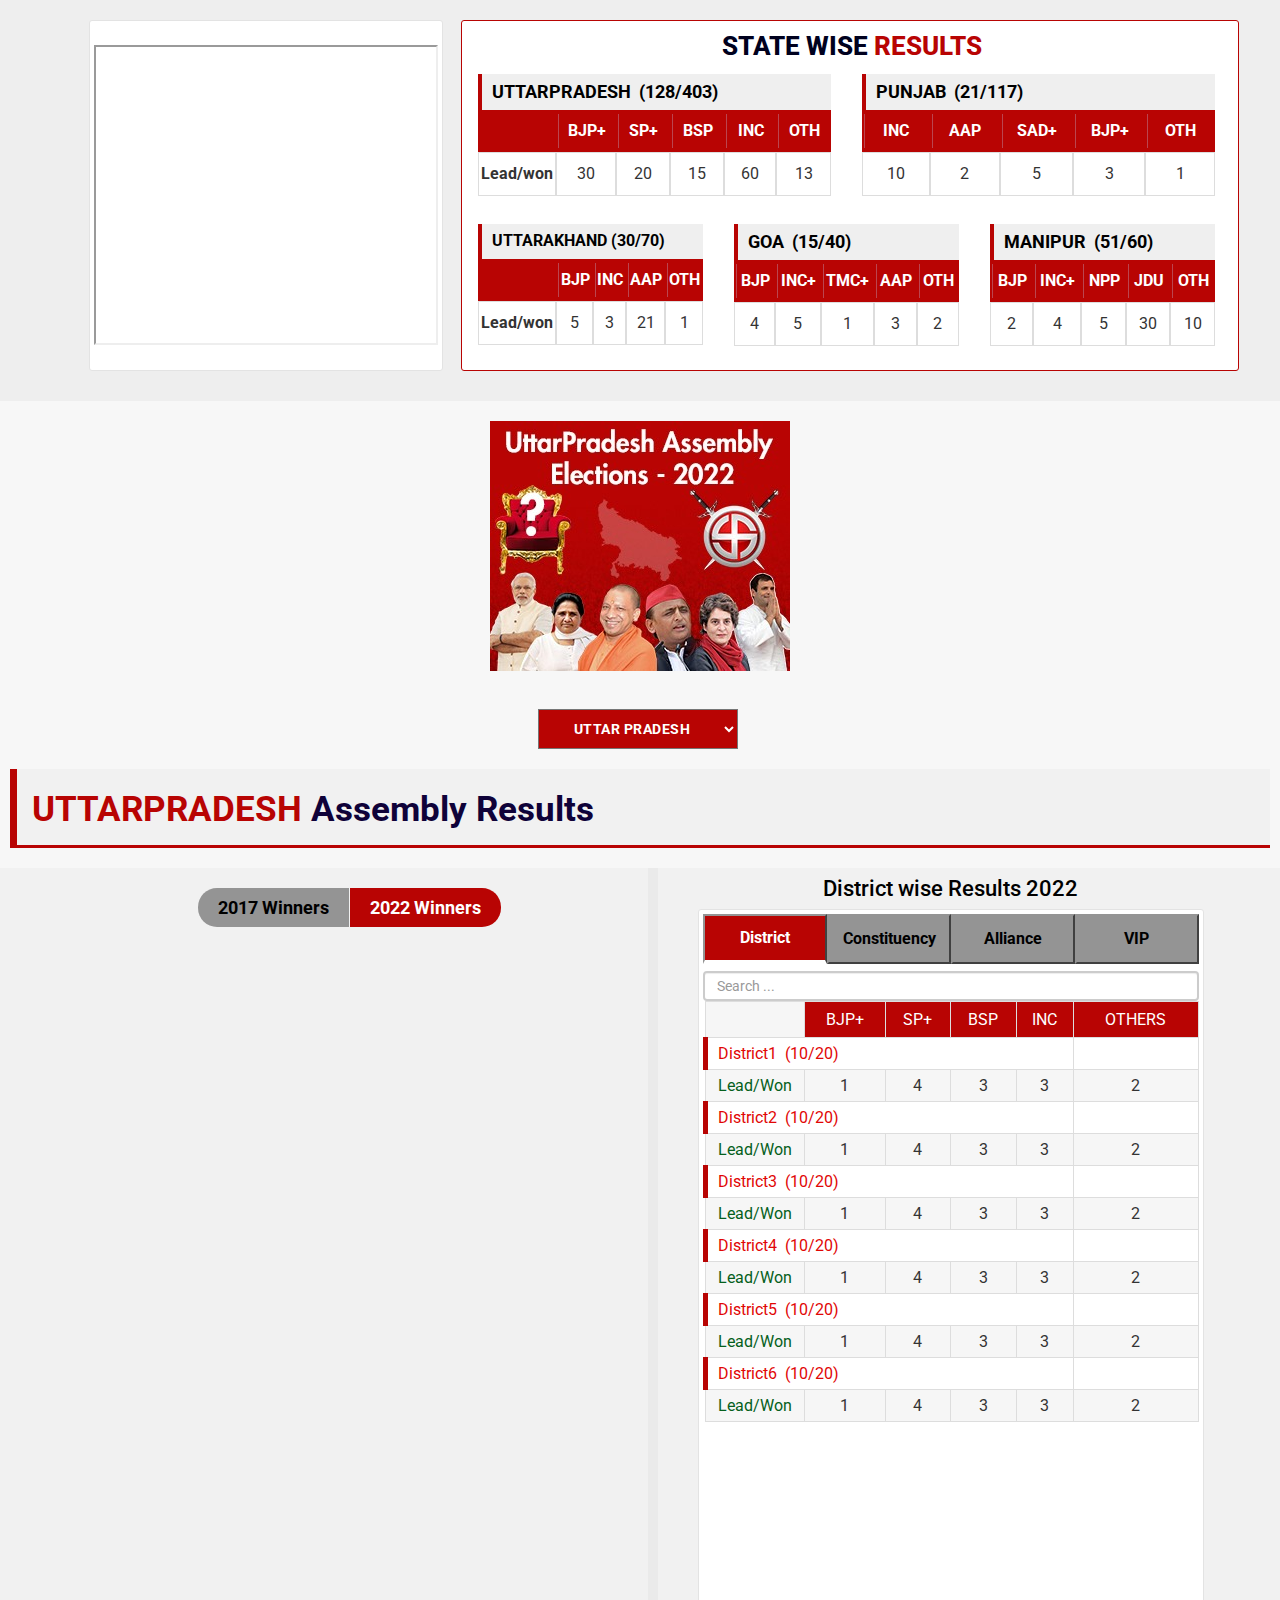
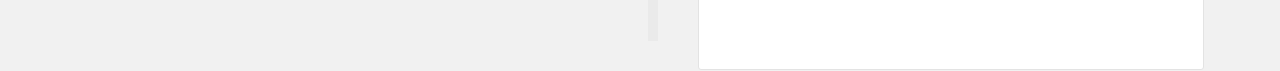
==== commit 153cba2f: "json change" ====
--- a/index.html
+++ b/index.html
@@ -35,6 +35,10 @@
       googletag.defineSlot('/175434344/ETB-Election-300x250-1', [300, 250], 'div-gpt-ad-1646301289778-0').addService(googletag.pubads());
       googletag.defineSlot('/175434344/ETB-Election-300x250-2', [300, 250], 'div-gpt-ad-1646301346306-0').addService(googletag.pubads());
       googletag.defineSlot('/175434344/ETB-Election-300x250-3', [300, 250], 'div-gpt-ad-1646301508763-0').addService(googletag.pubads());
+
+      googletag.defineSlot('/175434344/ETB-APP-Election-300x250-1', [300, 250], 'div-gpt-ad-1646301289778-1').addService(googletag.pubads());
+      googletag.defineSlot('/175434344/ETB-APP-Election-300x250-2', [300, 250], 'div-gpt-ad-1646301346306-1').addService(googletag.pubads());
+      googletag.defineSlot('/175434344/ETB-APP-Election-300x250-3', [300, 250], 'div-gpt-ad-1646301508763-1').addService(googletag.pubads());
       googletag.pubads().enableSingleRequest();
       googletag.enableServices();
     });
@@ -80,7 +84,7 @@
                   <!-- </div> -->
                 </div>
               </div>
-              <div class="col-lg-8 col-md-8 col-sm-12" style="padding-left: 0;">
+              <div class="col-lg-8 col-md-8 col-sm-12 tally-mob" style="padding-left: 0;">
                 <!-- <div class="row">
                   <div class="col-lg-12 col-md-12 col-sm-12" style="background: none;">
                     <div class="main-heading">
@@ -122,7 +126,7 @@
                                     </tbody>
                                   </table>
                                 </div> -->
-                                <div class="col-lg-12 col-md-12 col-sm-12 col-xs-12" style="padding-left:0;">
+                                <div class="col-lg-12 col-md-12 col-sm-12 col-xs-12 tally-mob" style="padding-left:0;">
                                   <div class="state-name">UTTARPRADESH&nbsp;&nbsp;(<span id="UpTotal"></span>)</span></div>
 
                                   <table
@@ -168,7 +172,7 @@
                                   </tbody>
                                 </table>
                               </div> -->
-                              <div class="col-lg-12 col-md-12 col-sm-12 col-xs-12"  style="padding-left:0;">
+                              <div class="col-lg-12 col-md-12 col-sm-12 col-xs-12 tally-mob"  style="padding-left:0;">
                                 <div class="state-name">PUNJAB&nbsp;&nbsp;(<span id="PbTotal"></span>)</span></div>
                                 <table
                                   class="fixTable table1 table table-hover table-responsive col-lg-12 col-md-12 col-sm-12 col-xs-12 no-pad"
@@ -206,7 +210,7 @@
                     </div>
                     <div class="row">
                       <div class="hidden-xl hidden-lg hidden-md col-sm-12 col-xs-12">
-                        <div class="ad-mobile">
+                        <div class="ad-mobile" style="text-align: center;">
                           <img src="https://tpc.googlesyndication.com/simgad/5025854578623183537" width="300" height="250" alt="ad-mobile"/>
                         </div>
                       </div>
@@ -224,7 +228,7 @@
                             
                               <div class="row">
                                
-                                <div class="col-lg-12 col-md-12 col-sm-12 col-xs-12" style="padding-left:0;">
+                                <div class="col-lg-12 col-md-12 col-sm-12 col-xs-12 tally-mob" style="padding-left:0;">
                                   <div class="state-name puducherry-name">UTTARAKHAND&nbsp;(<span
                                     id="UkTotal"></span>)</span></div>
                                   <table
@@ -268,7 +272,7 @@
                           <div class="col-lg-12 col-md-12 col-sm-12 tally-table">
                             <div class="row">
                              
-                              <div class="col-lg-12 col-md-12 col-sm-12 col-xs-12" style="padding-left:0;">
+                              <div class="col-lg-12 col-md-12 col-sm-12 col-xs-12 tally-mob" style="padding-left:0;">
                                 <div class="state-name">GOA&nbsp;&nbsp;(<span id="tamilTotal"></span>)</span></div>
                                 <table
                                   class="fixTable table1 table table-hover table-responsive col-lg-12 col-md-12 col-sm-12 col-xs-12 no-pad "
@@ -306,7 +310,7 @@
                           <div class="col-lg-12 col-md-12 col-sm-12 tally-table">
                             <div class="row">
                             
-                              <div class="col-lg-12 col-md-12 col-sm-12 col-xs-12" style="padding-left:0;">
+                              <div class="col-lg-12 col-md-12 col-sm-12 col-xs-12 tally-mob" style="padding-left:0;">
                                 <div class="state-name">MANIPUR&nbsp;&nbsp;(<span id="keralaTotal"></span>)</span></div>
 
                                 <table
@@ -365,7 +369,35 @@
           <!-- <di/v class="col-lg-4 col-md-4"> -->
           <div class="col-lg-4 col-md-4 col-sm-12 col-xs-12 no-pad" style="text-align: center;">
             <div class="add-blog col-ad1">
-              <div class="add-space" id="web-add">
+              
+              <div class="add-space1" id="web-ad1">
+                <!-- /175434344/ETB-Election-300x250-1 -->
+              <div id='div-gpt-ad-1646301289778-0' style='min-width: 300px; min-height: 250px;'>
+                <script>
+                  googletag.cmd.push(function() { googletag.display('div-gpt-ad-1646301289778-0'); });
+                </script>
+              </div>
+              </div>
+              <div class="add-space1" id="mob-ad1">
+                <!-- /175434344/ETB-Election-300x250-1 -->
+              <div id='div-gpt-ad-1646301289778-1' style='min-width: 300px; min-height: 250px;'>
+                <script>
+                  googletag.cmd.push(function() { googletag.display('div-gpt-ad-1646301289778-1'); });
+                </script>
+              </div>
+              </div>
+            </div>
+          </div>
+          <!-- </div> -->
+          <div class="col-lg-4 col-md-4 col-sm-12 col-xs-12 no-pad" style="text-align: center;">
+            <div id="state-img">
+              <!-- <img src="images/states/westbengal.jpg" alt="" style="width: 100%; height: auto;" /> -->
+            </div>
+          </div>
+          <!-- <div class="col-lg-4 col-md-4"> -->
+          <div class="col-lg-4 col-md-4 col-sm-12 col-xs-12 no-pad" style="text-align: center;">
+            <div class="add-blog col-ad1">
+              <div class="add-space" id="web-ad2">
                 <!-- /175434344/ETB-Election-300x250-2 -->
                 <div id='div-gpt-ad-1646301346306-0' style='min-width: 300px; min-height: 250px;'>
                   <script>
@@ -373,24 +405,13 @@
                   </script>
                 </div>
               </div>
-            </div>
-          </div>
-          <!-- </div> -->
-          <div class="col-lg-4 col-md-4 col-sm-12 col-xs-12 no-pad" style="text-align: center;">
-            <div id="state-img">
-              <!-- <img src="images/states/westbengal.jpg" alt="" style="width: 100%; height: auto;" /> -->
-            </div>
-          </div>
-          <!-- <div class="col-lg-4 col-md-4"> -->
-          <div class="col-lg-4 col-md-4 col-sm-12 col-xs-12 no-pad" style="text-align: center;">
-            <div class="add-blog col-ad1">
-              <div class="add-space1" id="web-add1">
-                <!-- /175434344/ETB-Election-300x250-1 -->
-              <div id='div-gpt-ad-1646301289778-0' style='min-width: 300px; min-height: 250px;'>
-                <script>
-                  googletag.cmd.push(function() { googletag.display('div-gpt-ad-1646301289778-0'); });
-                </script>
-              </div>
+              <div class="add-space" id="mob-ad2">
+                <!-- /175434344/ETB-Election-300x250-2 -->
+                <div id='div-gpt-ad-1646301346306-1' style='min-width: 300px; min-height: 250px;'>
+                  <script>
+                    googletag.cmd.push(function() { googletag.display('div-gpt-ad-1646301346306-1'); });
+                  </script>
+                </div>
               </div>
             </div>
           </div>
--- a/css/styles.css
+++ b/css/styles.css
@@ -2728,7 +2728,7 @@
 
 
 .table1>tbody>tr>td, .table1>tbody>tr>th, .table1>tfoot>tr>td, .table1>tfoot>tr>th, .table1>thead>tr>td, .table1>thead>tr>th {
-	padding: 4px 0px; 
+	padding: 4px 2px; 
 	line-height: 34px;
 	font-size: 16px;
 	text-align: center;
--- a/css/responsive.css
+++ b/css/responsive.css
@@ -478,18 +478,49 @@
 @media only screen and (max-width : 660px) {
 	.select-btn {
 	width: 60%;
-}
-
-.info-graph-bot {
-    min-height: 351px;
-}	
-.img-blg img{
-	margin-left: -28%;
-}
-	
+	}
+	.info-graph-bot {
+		min-height: 351px;
+	}	
+	.img-blg img{
+		margin-left: -28%;
+	}	
+}
+
+@media only screen and (min-width: 540px){	
+	#web-ad1, #web-ad2{
+		display: block !important;
+	}
+	#mob-ad1, #mob-ad2{
+		display: none !important;
+	}
 }
 
 @media only screen and (max-width: 540px){	
+	#web-ad1, #web-ad2{
+		display: none !important;
+	}
+	#mob-ad1, #mob-ad2{
+		display: block !important;
+	}
+	.tally-mob{
+		padding-right: 0 !important;
+	}
+	.tally-table{
+		padding-right: 10px !important;
+    	padding-left: 10px !important;
+	}
+	.state-name{
+		font-size: 19px !important;
+	}
+	.lead-won{
+		font-size: 14px !important;
+		font-weight: 600 !important;
+		padding: 4px 1px !important;
+	}
+	.tdata2 div{
+		font-size: 15px !important;
+	}
 	.UK-LW-width{
 		width: auto !important;
 	}
@@ -507,7 +538,7 @@
 	}
 	.pers-blg-text h4 {
 		 font-size: 14px !important;
-		 margin-left: 20px !important;
+		 margin-left: 30px !important;
 	}
 	.state-wise-map-blg {
 	max-width: 100%;
@@ -520,8 +551,6 @@
 	width: 100%;
 }
 .year{
-  /* background: #00011E;
-  color: white; */
   border: none;
   outline: none;
   padding: 10px 26px;
